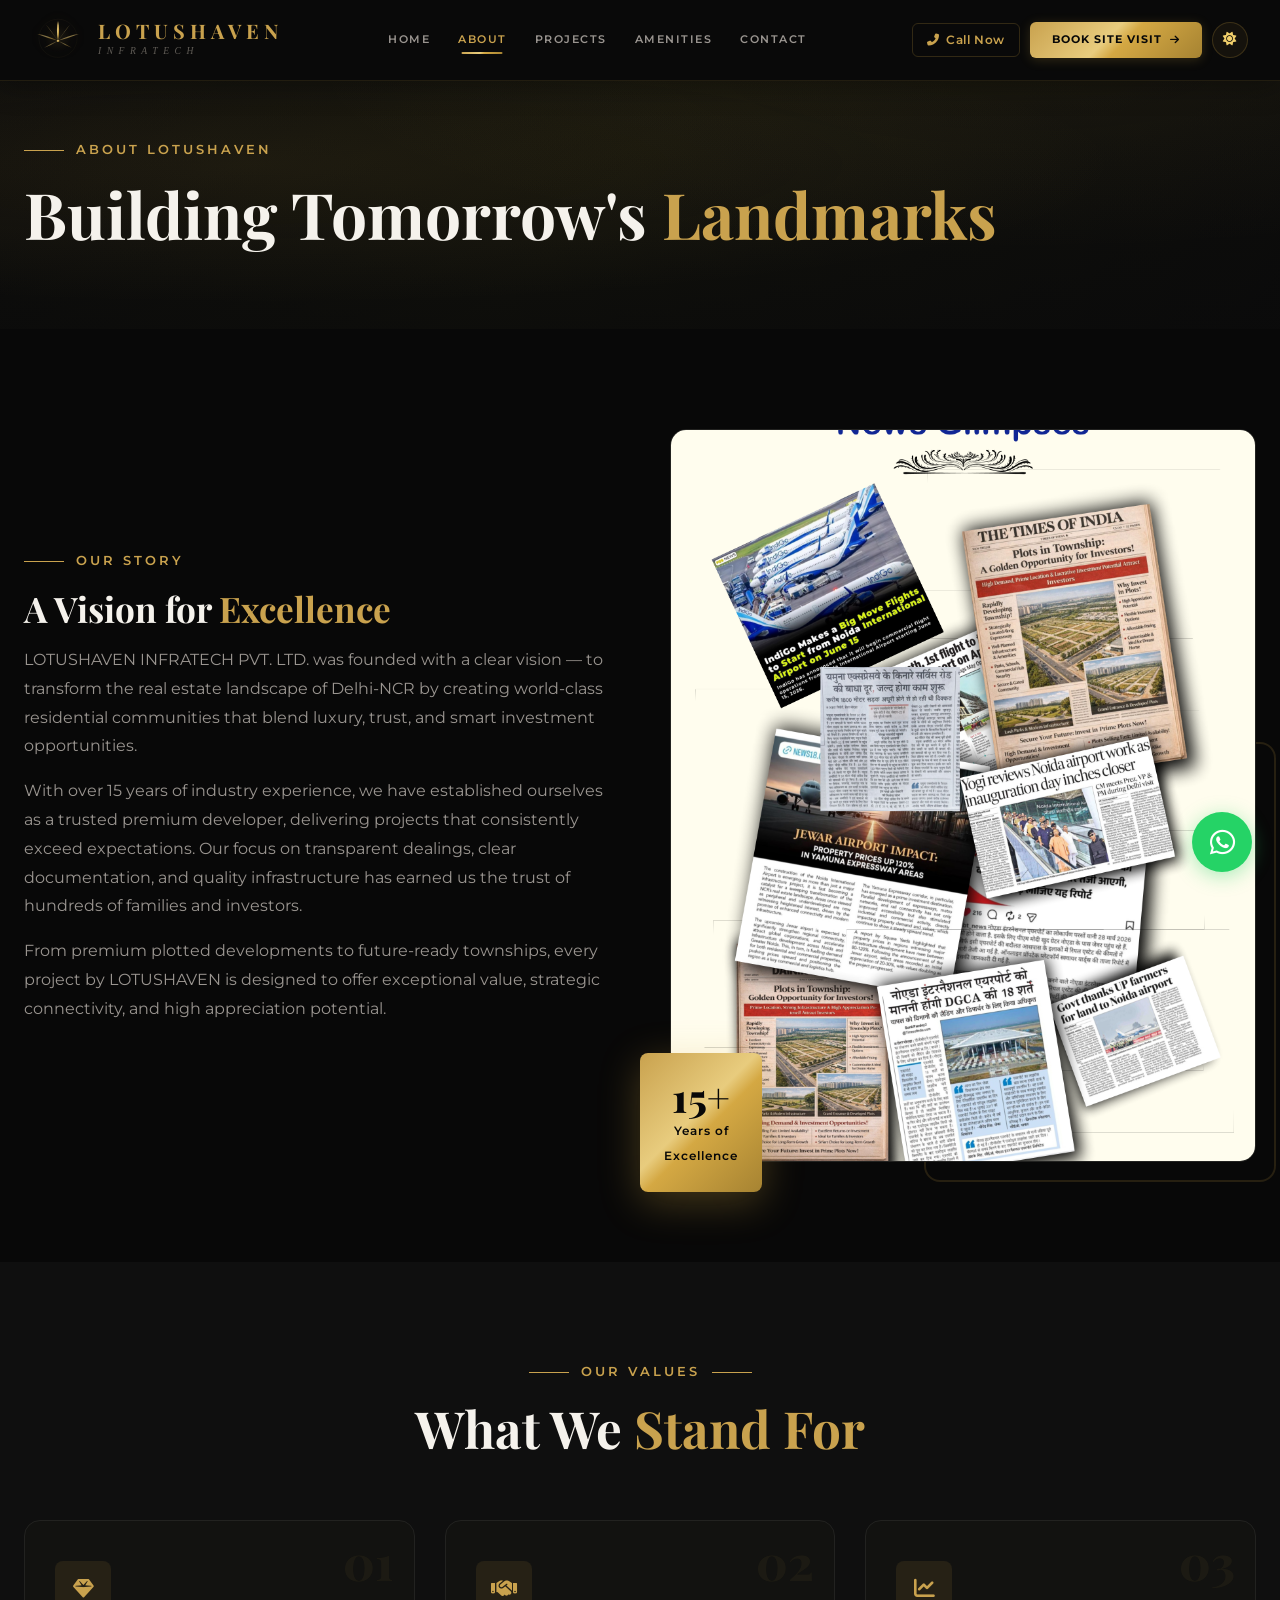
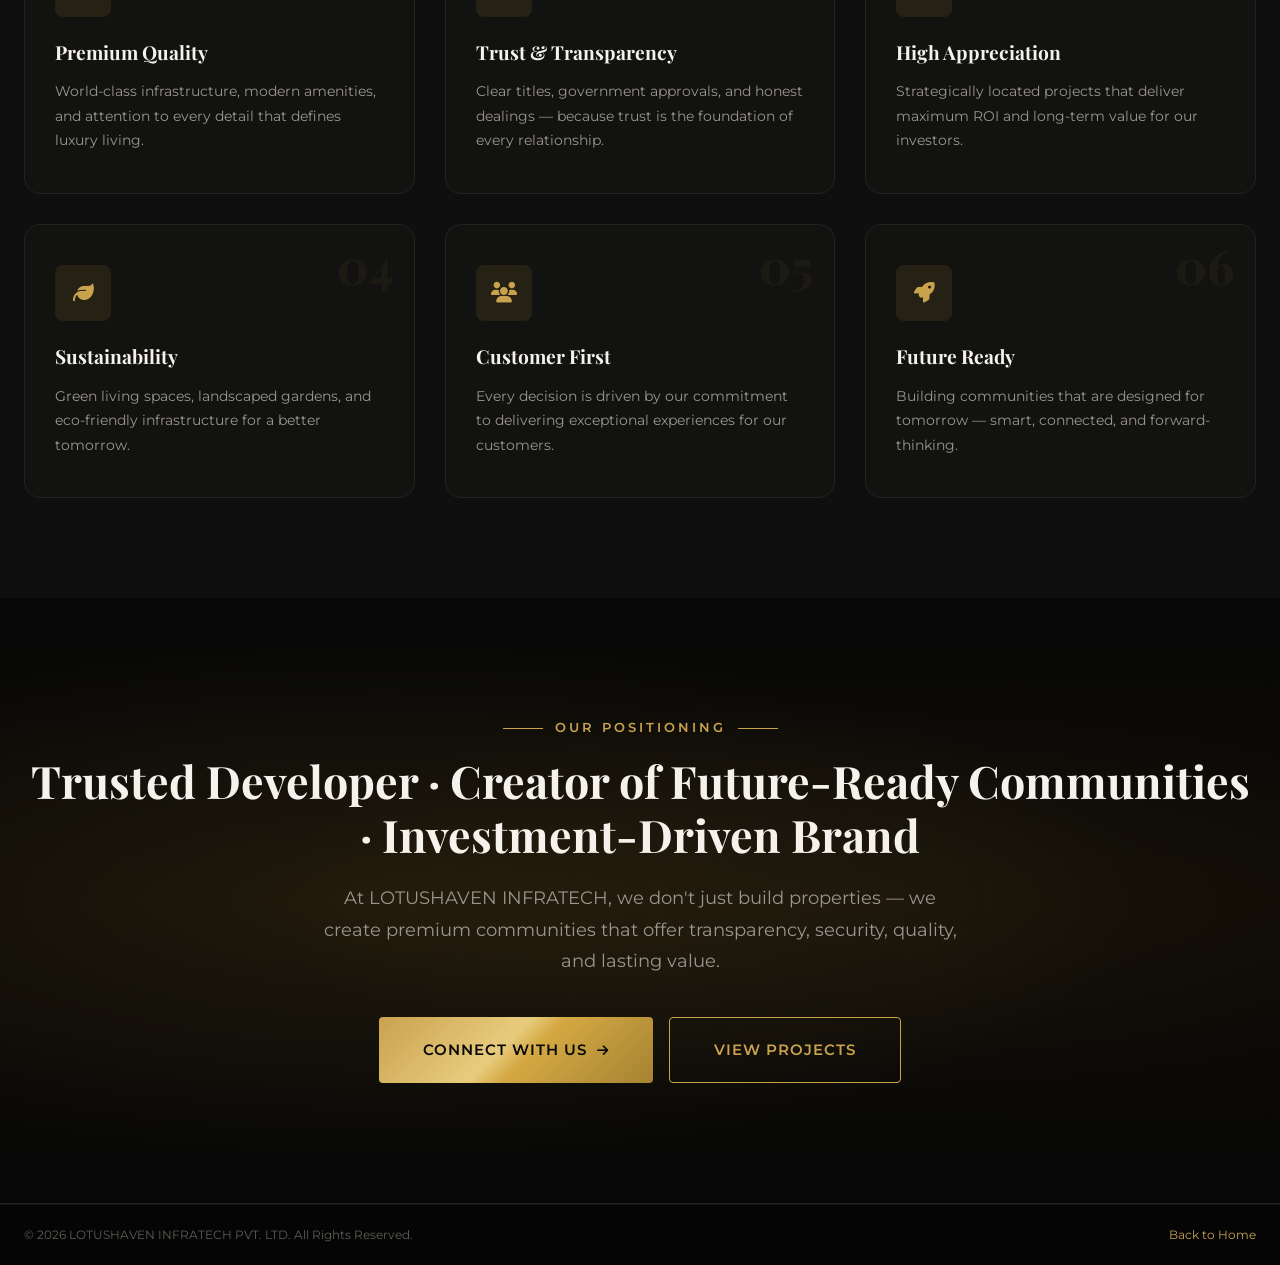
==== pages/about.html @ 0f884aa2 "fix: comprehensive mobile responsive improvements across all pages" ====
<!DOCTYPE html>
<html lang="en" data-theme="dark">
<head>
    <meta charset="UTF-8">
    <meta name="viewport" content="width=device-width, initial-scale=1.0">
    <title>About Us — LOTUSHAVEN INFRATECH PVT. LTD.</title>
    <meta name="description" content="Learn about LOTUSHAVEN INFRATECH - A trusted premium real estate developer in Delhi-NCR creating world-class townships and investment opportunities.">
    <link rel="preconnect" href="https://fonts.googleapis.com">
    <link rel="preconnect" href="https://fonts.gstatic.com" crossorigin>
    <link href="https://fonts.googleapis.com/css2?family=Playfair+Display:ital,wght@0,400;0,500;0,600;0,700;0,800;1,400&family=Montserrat:wght@300;400;500;600;700;800&family=Raleway:wght@200;300;400;500;600;700&display=swap" rel="stylesheet">
    <link rel="stylesheet" href="https://cdnjs.cloudflare.com/ajax/libs/font-awesome/6.5.1/css/all.min.css">
    <link rel="stylesheet" href="../css/style.css">
    <link rel="stylesheet" href="../css/animations.css">
</head>
<body>

    <!-- NAVIGATION -->
    <header id="navbar" class="navbar scrolled">
        <div class="nav-container">
            <a href="../index.html" class="nav-logo">
                <div class="nav-logo-icon">
                    <svg viewBox="0 0 120 100" class="nav-lotus-svg">
                        <defs>
                            <linearGradient id="navGoldGrad" x1="0%" y1="0%" x2="100%" y2="100%">
                                <stop offset="0%" stop-color="#C9A24E"/>
                                <stop offset="40%" stop-color="#E8CC7E"/>
                                <stop offset="70%" stop-color="#D4A843"/>
                                <stop offset="100%" stop-color="#A68332"/>
                            </linearGradient>
                            <radialGradient id="navGoldGlow" cx="50%" cy="50%" r="50%">
                                <stop offset="0%" stop-color="#E8CC7E" stop-opacity="0.35"/>
                                <stop offset="100%" stop-color="#C9A24E" stop-opacity="0"/>
                            </radialGradient>
                        </defs>
                        <circle cx="60" cy="46" r="44" fill="none" stroke="url(#navGoldGrad)" stroke-width="0.5" opacity="0.2"/>
                        <circle cx="60" cy="46" r="32" fill="url(#navGoldGlow)" opacity="0.2"/>
                        <path d="M60 6 Q65 26 60 52 Q55 26 60 6Z" fill="url(#navGoldGrad)" opacity="0.95"/>
                        <path d="M60 52 Q44 28 32 14 Q46 32 60 52Z" fill="url(#navGoldGrad)" opacity="0.8"/>
                        <path d="M60 52 Q76 28 88 14 Q74 32 60 52Z" fill="url(#navGoldGrad)" opacity="0.8"/>
                        <path d="M60 52 Q34 38 12 36 Q37 46 60 52Z" fill="url(#navGoldGrad)" opacity="0.55"/>
                        <path d="M60 52 Q86 38 108 36 Q83 46 60 52Z" fill="url(#navGoldGrad)" opacity="0.55"/>
                        <path d="M60 52 Q40 60 28 68 Q46 62 60 52Z" fill="url(#navGoldGrad)" opacity="0.45"/>
                        <path d="M60 52 Q80 60 92 68 Q74 62 60 52Z" fill="url(#navGoldGrad)" opacity="0.45"/>
                        <circle cx="60" cy="52" r="2.8" fill="url(#navGoldGrad)" opacity="0.9"/>
                    </svg>
                </div>
                <div class="nav-logo-text">
                    <span class="nav-brand-name">LOTUSHAVEN</span>
                    <span class="nav-brand-sub">INFRATECH</span>
                </div>
            </a>
            <nav class="nav-links">
                <a href="../index.html" class="nav-link">Home</a>
                <a href="../index.html#about" class="nav-link active">About</a>
                <a href="../index.html#projects" class="nav-link">Projects</a>
                <a href="../index.html#amenities" class="nav-link">Amenities</a>
                <a href="contact.html" class="nav-link">Contact</a>
            </nav>
            <div class="nav-actions">
                <a href="tel:+919999999999" class="nav-cta-call"><i class="fas fa-phone-alt"></i> <span>Call Now</span></a>
                <a href="contact.html" class="nav-cta-btn"><span>Book Site Visit</span> <i class="fas fa-arrow-right"></i></a>
                <button class="theme-toggle" id="themeToggle" aria-label="Toggle Day/Night Mode">
                    <i class="fas fa-sun theme-icon-sun"></i>
                    <i class="fas fa-moon theme-icon-moon"></i>
                </button>
                <button class="nav-hamburger" id="navHamburger" aria-label="Menu"><span></span><span></span><span></span></button>
            </div>
        </div>
        <div class="mobile-menu" id="mobileMenu">
            <div class="mobile-menu-inner">
                <a href="../index.html" class="mobile-link">Home</a>
                <a href="../index.html#about" class="mobile-link">About Us</a>
                <a href="../index.html#projects" class="mobile-link">Projects</a>
                <a href="../index.html#amenities" class="mobile-link">Amenities</a>
                <a href="contact.html" class="mobile-link">Contact</a>
            </div>
        </div>
    </header>

    <!-- ABOUT HERO -->
    <section class="project-detail-hero">
        <div class="project-detail-bg"><div class="hero-gradient-overlay"></div></div>
        <div class="container" style="position:relative;z-index:2;padding-top:140px;padding-bottom:60px;">
            <div class="section-label reveal-up"><span class="label-line"></span> <span>About LOTUSHAVEN</span></div>
            <h1 class="section-title reveal-up" data-delay="0.1" style="font-size:clamp(2.5rem,5vw,4rem);">
                Building Tomorrow's <span class="text-gold">Landmarks</span>
            </h1>
        </div>
    </section>

    <!-- ABOUT STORY -->
    <section class="section-padding" style="background:var(--black);">
        <div class="container">
            <div class="about-grid" style="gap:60px;">
                <div>
                    <div class="section-label reveal-left"><span class="label-line"></span> <span>Our Story</span></div>
                    <h2 class="section-title reveal-left" data-delay="0.1" style="font-size:2.2rem;">A Vision for <span class="text-gold">Excellence</span></h2>
                    <p class="about-text reveal-left" data-delay="0.2">
                        LOTUSHAVEN INFRATECH PVT. LTD. was founded with a clear vision — to transform 
                        the real estate landscape of Delhi-NCR by creating world-class residential communities 
                        that blend luxury, trust, and smart investment opportunities.
                    </p>
                    <p class="about-text reveal-left" data-delay="0.3">
                        With over 15 years of industry experience, we have established ourselves as a trusted 
                        premium developer, delivering projects that consistently exceed expectations. Our focus 
                        on transparent dealings, clear documentation, and quality infrastructure has earned us 
                        the trust of hundreds of families and investors.
                    </p>
                    <p class="about-text reveal-left" data-delay="0.4">
                        From premium plotted developments to future-ready townships, every project by 
                        LOTUSHAVEN is designed to offer exceptional value, strategic connectivity, and 
                        high appreciation potential.
                    </p>
                </div>
                <div class="about-right">
                    <div class="about-image-wrapper reveal-right">
                        <div class="about-image-main">
                            <img src="../images/brochure_page_4.png" alt="LOTUSHAVEN Infratech" style="width:100%;height:100%;object-fit:cover;" loading="lazy">
                        </div>
                        <div class="about-image-accent"></div>
                        <div class="about-experience-badge reveal-scale">
                            <span class="exp-number">15+</span>
                            <span class="exp-text">Years of<br>Excellence</span>
                        </div>
                    </div>
                </div>
            </div>
        </div>
    </section>

    <!-- VALUES -->
    <section class="section-padding" style="background:var(--black-light);">
        <div class="container">
            <div class="section-header text-center">
                <div class="section-label justify-center reveal-up"><span class="label-line"></span> <span>Our Values</span> <span class="label-line"></span></div>
                <h2 class="section-title reveal-up" data-delay="0.1">What We <span class="text-gold">Stand For</span></h2>
            </div>
            <div class="why-grid">
                <div class="why-card reveal-up" data-delay="0.1">
                    <div class="why-card-number">01</div>
                    <div class="why-card-icon"><i class="fas fa-gem"></i></div>
                    <h3>Premium Quality</h3>
                    <p>World-class infrastructure, modern amenities, and attention to every detail that defines luxury living.</p>
                </div>
                <div class="why-card reveal-up" data-delay="0.2">
                    <div class="why-card-number">02</div>
                    <div class="why-card-icon"><i class="fas fa-handshake"></i></div>
                    <h3>Trust & Transparency</h3>
                    <p>Clear titles, government approvals, and honest dealings — because trust is the foundation of every relationship.</p>
                </div>
                <div class="why-card reveal-up" data-delay="0.3">
                    <div class="why-card-number">03</div>
                    <div class="why-card-icon"><i class="fas fa-chart-line"></i></div>
                    <h3>High Appreciation</h3>
                    <p>Strategically located projects that deliver maximum ROI and long-term value for our investors.</p>
                </div>
                <div class="why-card reveal-up" data-delay="0.4">
                    <div class="why-card-number">04</div>
                    <div class="why-card-icon"><i class="fas fa-leaf"></i></div>
                    <h3>Sustainability</h3>
                    <p>Green living spaces, landscaped gardens, and eco-friendly infrastructure for a better tomorrow.</p>
                </div>
                <div class="why-card reveal-up" data-delay="0.5">
                    <div class="why-card-number">05</div>
                    <div class="why-card-icon"><i class="fas fa-users"></i></div>
                    <h3>Customer First</h3>
                    <p>Every decision is driven by our commitment to delivering exceptional experiences for our customers.</p>
                </div>
                <div class="why-card reveal-up" data-delay="0.6">
                    <div class="why-card-number">06</div>
                    <div class="why-card-icon"><i class="fas fa-rocket"></i></div>
                    <h3>Future Ready</h3>
                    <p>Building communities that are designed for tomorrow — smart, connected, and forward-thinking.</p>
                </div>
            </div>
        </div>
    </section>

    <!-- BRAND POSITIONING -->
    <section class="invest-section">
        <div class="invest-bg"></div>
        <div class="container">
            <div class="invest-content text-center">
                <div class="section-label justify-center reveal-up"><span class="label-line"></span> <span>Our Positioning</span> <span class="label-line"></span></div>
                <h2 class="invest-title reveal-up" data-delay="0.1" style="font-size:clamp(1.8rem,3.5vw,2.8rem);">
                    Trusted Developer · Creator of Future-Ready Communities · Investment-Driven Brand
                </h2>
                <p class="invest-desc reveal-up" data-delay="0.2">
                    At LOTUSHAVEN INFRATECH, we don't just build properties — we create premium 
                    communities that offer transparency, security, quality, and lasting value.
                </p>
                <div class="invest-ctas reveal-up" data-delay="0.3">
                    <a href="contact.html" class="btn btn-primary btn-lg"><span>Connect With Us</span> <i class="fas fa-arrow-right"></i></a>
                    <a href="rukmani-vihar.html" class="btn btn-outline btn-lg"><span>View Projects</span></a>
                </div>
            </div>
        </div>
    </section>

    <!-- FOOTER -->
    <footer class="footer">
        <div class="footer-bottom">
            <div class="container">
                <div class="footer-bottom-inner">
                    <p>&copy; 2026 LOTUSHAVEN INFRATECH PVT. LTD. All Rights Reserved.</p>
                    <p><a href="../index.html" style="color:var(--gold);">Back to Home</a></p>
                </div>
            </div>
        </div>
    </footer>

    <a href="https://wa.me/919999999999" class="whatsapp-float" target="_blank"><i class="fab fa-whatsapp"></i></a>

    <script>
    document.addEventListener('DOMContentLoaded', () => {
        const hamburger = document.getElementById('navHamburger');
        const mobileMenu = document.getElementById('mobileMenu');
        if (hamburger) {
            hamburger.addEventListener('click', () => {
                hamburger.classList.toggle('active');
                mobileMenu.classList.toggle('active');
            });
        }
        // Theme toggle
        const themeToggle = document.getElementById('themeToggle');
        const savedTheme = localStorage.getItem('lotushaven-theme');
        if (savedTheme) document.documentElement.setAttribute('data-theme', savedTheme);
        if (themeToggle) {
            themeToggle.addEventListener('click', () => {
                const next = document.documentElement.getAttribute('data-theme') === 'dark' ? 'light' : 'dark';
                document.documentElement.setAttribute('data-theme', next);
                localStorage.setItem('lotushaven-theme', next);
            });
        }
        const reveals = document.querySelectorAll('.reveal-up, .reveal-left, .reveal-right, .reveal-scale');
        const obs = new IntersectionObserver(entries => {
            entries.forEach(e => {
                if (e.isIntersecting) {
                    setTimeout(() => e.target.classList.add('revealed'), (parseFloat(e.target.dataset.delay)||0)*1000);
                    obs.unobserve(e.target);
                }
            });
        }, { threshold: 0.1 });
        reveals.forEach(el => obs.observe(el));
    });
    </script>
    <style>
    .project-detail-hero { position:relative;min-height:35vh;display:flex;align-items:flex-end;overflow:hidden; }
    .project-detail-bg { position:absolute;top:0;left:0;width:100%;height:100%;background:linear-gradient(135deg,#0d0d0d 0%,#1a1a0d 50%,#0d0d0d 100%); }
    @media (max-width: 768px) {
        .project-detail-hero .container { padding-top:100px !important; padding-bottom:40px !important; }
        .project-detail-hero { min-height:30vh; }
    }
    @media (max-width: 480px) {
        .project-detail-hero .container { padding-top:80px !important; padding-bottom:30px !important; }
        .project-detail-hero { min-height:25vh; }
    }
    </style>
</body>
</html>
---- css/style.css ----
/* ============================================
   LOTUSHAVEN INFRATECH — LUXURY BRAND CSS
   ============================================ */

/* --- CSS Variables --- */
:root {
    /* Gold System */
    --gold: #C9A24E;
    --gold-light: #E8CC7E;
    --gold-dark: #A68332;
    --gold-muted: #8B7230;
    --gold-glow: rgba(201, 162, 78, 0.25);
    --gold-gradient: linear-gradient(135deg, #C9A24E 0%, #E8CC7E 45%, #D4A843 55%, #A68332 100%);
    --gold-gradient-subtle: linear-gradient(135deg, rgba(201,162,78,0.15), rgba(232,204,126,0.08));
    
    /* Dark Theme (Default) */
    --black: #080808;
    --black-light: #0F0F0F;
    --black-medium: #161616;
    --dark: #0C0C0C;
    --dark-card: #121210;
    --dark-card-hover: #1A1A17;
    --dark-border: #222220;
    --dark-border-hover: #333330;
    --surface: #0E0E0C;
    
    /* Text */
    --white: #F5F2EC;
    --text-primary: #F5F2EC;
    --text-secondary: #9A9590;
    --text-muted: #605C56;
    --text-dark: #1A1A1A;
    --text-accent: var(--gold);
    
    /* Accents */
    --ivory: #FAF8F3;
    --champagne: #F0E6CE;
    --cream: #FFF9F0;
    --emerald: #1B4332;
    --emerald-light: #2D6A4F;
    
    /* Shadows */
    --shadow-gold: 0 0 50px rgba(201, 162, 78, 0.12);
    --shadow-heavy: 0 25px 80px rgba(0, 0, 0, 0.6);
    --shadow-medium: 0 12px 40px rgba(0, 0, 0, 0.35);
    --shadow-light: 0 4px 16px rgba(0, 0, 0, 0.25);
    --shadow-card: 0 2px 12px rgba(0, 0, 0, 0.2);
    
    /* Radius */
    --radius-sm: 4px;
    --radius-md: 8px;
    --radius-lg: 16px;
    --radius-xl: 24px;
    
    /* Motion */
    --ease-out: cubic-bezier(0.16, 1, 0.3, 1);
    --ease-in-out: cubic-bezier(0.65, 0, 0.35, 1);
    --ease-spring: cubic-bezier(0.34, 1.56, 0.64, 1);
    --transition: all 0.4s cubic-bezier(0.25, 0.46, 0.45, 0.94);
    --transition-slow: all 0.7s cubic-bezier(0.25, 0.46, 0.45, 0.94);
    
    /* Typography */
    --font-serif: 'Playfair Display', 'Cormorant Garamond', Georgia, serif;
    --font-sans: 'Montserrat', 'Raleway', 'Segoe UI', sans-serif;
    --font-display: 'Cinzel', 'Bodoni Moda', 'Playfair Display', serif;
    --font-luxury: 'Cinzel Decorative', 'Bodoni Moda', 'Cinzel', serif;
    --font-elegant: 'Bodoni Moda', 'Cormorant Garamond', serif;
}

/* --- Reset & Base --- */
*, *::before, *::after { margin: 0; padding: 0; box-sizing: border-box; }
html { scroll-behavior: smooth; font-size: 16px; }
body {
    font-family: var(--font-sans);
    background: var(--black);
    color: var(--text-primary);
    line-height: 1.6;
    overflow-x: hidden;
    -webkit-font-smoothing: antialiased;
}
a { text-decoration: none; color: inherit; transition: var(--transition); }
ul { list-style: none; }
img { max-width: 100%; display: block; }
.container { width: 100%; max-width: 1280px; margin: 0 auto; padding: 0 24px; }
.section-padding { padding: 100px 0; }
.text-center { text-align: center; }
.text-gold { color: var(--gold); }
.justify-center { justify-content: center; }

/* --- Section Styling --- */
.section-label {
    display: flex;
    align-items: center;
    gap: 12px;
    margin-bottom: 16px;
    font-size: 0.8rem;
    font-weight: 600;
    letter-spacing: 3px;
    text-transform: uppercase;
    color: var(--gold);
}
.label-line {
    width: 40px;
    height: 1px;
    background: var(--gold);
}
.section-title {
    font-family: var(--font-serif);
    font-size: clamp(2rem, 4vw, 3.2rem);
    font-weight: 700;
    line-height: 1.2;
    margin-bottom: 16px;
    color: var(--white);
}
.section-subtitle {
    font-size: 1.05rem;
    color: var(--text-secondary);
    max-width: 600px;
    margin: 0 auto;
}
.section-header { margin-bottom: 60px; }

/* --- Button Styles --- */
.btn {
    display: inline-flex;
    align-items: center;
    gap: 10px;
    padding: 16px 36px;
    font-family: var(--font-sans);
    font-size: 0.9rem;
    font-weight: 600;
    letter-spacing: 1px;
    text-transform: uppercase;
    border: none;
    cursor: pointer;
    transition: var(--transition);
    position: relative;
    overflow: hidden;
}
.btn::before {
    content: '';
    position: absolute;
    top: 0; left: -100%;
    width: 100%; height: 100%;
    background: linear-gradient(90deg, transparent, rgba(255,255,255,0.1), transparent);
    transition: left 0.6s;
}
.btn:hover::before { left: 100%; }
.btn-primary {
    background: var(--gold-gradient);
    color: var(--black);
    border-radius: var(--radius-sm);
}
.btn-primary:hover {
    transform: translateY(-2px);
    box-shadow: 0 8px 30px rgba(212, 168, 67, 0.4);
}
.btn-outline {
    background: transparent;
    color: var(--gold);
    border: 1.5px solid var(--gold);
    border-radius: var(--radius-sm);
}
.btn-outline:hover {
    background: var(--gold);
    color: var(--black);
    transform: translateY(-2px);
}
.btn-lg { padding: 20px 44px; font-size: 0.95rem; }
.btn-full { width: 100%; justify-content: center; }
.btn i { font-size: 0.85em; transition: transform 0.3s; }
.btn:hover i { transform: translateX(4px); }

/* ============================
   PRELOADER
   ============================ */
#preloader {
    position: fixed;
    top: 0; left: 0;
    width: 100%; height: 100%;
    z-index: 99999;
    display: flex;
    align-items: center;
    justify-content: center;
    transition: opacity 0.8s ease, visibility 0.8s ease;
}
#preloader.hidden {
    opacity: 0;
    visibility: hidden;
    pointer-events: none;
}
.preloader-bg {
    position: absolute;
    top: 0; left: 0;
    width: 100%; height: 100%;
    background: radial-gradient(ellipse at center, #1a1a1a 0%, #0a0a0a 100%);
}
.preloader-particles {
    position: absolute;
    top: 0; left: 0;
    width: 100%; height: 100%;
}
.preloader-particle {
    position: absolute;
    width: 3px; height: 3px;
    background: var(--gold);
    border-radius: 50%;
    opacity: 0;
}
.preloader-content {
    position: relative;
    z-index: 2;
    display: flex;
    flex-direction: column;
    align-items: center;
    gap: 44px;
}
.preloader-logo-wrap {
    display: flex;
    flex-direction: column;
    align-items: center;
    gap: 28px;
}
.preloader-lotus-icon { width: 120px; height: 120px; }
.lotus-svg { width: 100%; height: 100%; }
.lotus-petal { opacity: 0; transform-origin: 60px 65px; }
.lotus-glow { opacity: 0; transform-origin: 60px 50px; }

.preloader-text-reveal {
    display: flex;
    flex-direction: column;
    align-items: center;
    gap: 10px;
}
.preloader-text-reveal::before {
    content: '\25C6  \25C6  \25C6';
    font-size: 0.4rem;
    letter-spacing: 8px;
    color: var(--gold);
    opacity: 0.5;
}
.preloader-brand {
    font-family: var(--font-display);
    font-size: 3.2rem;
    font-weight: 700;
    letter-spacing: 16px;
    color: var(--gold);
    opacity: 0;
    position: relative;
    text-transform: uppercase;
    background: linear-gradient(135deg, #D4A843 0%, #F7E7CE 30%, #D4A843 50%, #F2D06B 70%, #C49B38 100%);
    -webkit-background-clip: text;
    -webkit-text-fill-color: transparent;
    background-clip: text;
    filter: drop-shadow(0 0 30px rgba(212, 168, 67, 0.3));
}
.preloader-brand::after {
    content: attr(data-text);
    position: absolute;
    top: 0; left: 0;
    font-family: var(--font-display);
    background: linear-gradient(135deg, #F7E7CE 0%, #FFFFFF 50%, #F2D06B 100%);
    -webkit-background-clip: text;
    -webkit-text-fill-color: transparent;
    background-clip: text;
    clip-path: inset(0 100% 0 0);
    animation: textRevealClip 1.2s cubic-bezier(0.25, 0.46, 0.45, 0.94) forwards;
    animation-delay: 1.2s;
}
.preloader-sub {
    font-family: var(--font-elegant);
    font-size: 0.9rem;
    letter-spacing: 10px;
    color: var(--text-secondary);
    opacity: 0;
    text-transform: uppercase;
    font-weight: 400;
    font-style: italic;
}
.preloader-bar-wrap {
    width: 260px;
    height: 1px;
    background: rgba(212, 168, 67, 0.15);
    border-radius: 1px;
    overflow: hidden;
    opacity: 0;
    position: relative;
}
.preloader-bar-wrap::before {
    content: '';
    position: absolute;
    top: -1px; left: 50%;
    transform: translateX(-50%);
    width: 12px; height: 3px;
    background: var(--gold);
    border-radius: 2px;
}
.preloader-bar {
    width: 0;
    height: 100%;
    background: linear-gradient(90deg, transparent, var(--gold), var(--gold-light), var(--gold), transparent);
    border-radius: 1px;
    transition: width 1.8s cubic-bezier(0.25, 0.46, 0.45, 0.94);
}
.preloader-tagline {
    display: flex;
    gap: 14px;
    opacity: 0;
}
.tagline-word {
    font-family: var(--font-elegant);
    font-size: 0.8rem;
    letter-spacing: 5px;
    text-transform: uppercase;
    color: var(--text-muted);
    opacity: 0;
    transform: translateY(10px);
    font-style: italic;
    font-weight: 400;
}
.tagline-word:nth-child(2) {
    color: var(--gold);
    font-style: normal;
    font-family: var(--font-display);
    font-weight: 600;
    letter-spacing: 6px;
}

/* ============================
   CUSTOM CURSOR
   ============================ */
.cursor-outer, .cursor-inner {
    position: fixed;
    border-radius: 50%;
    pointer-events: none;
    z-index: 99998;
    transition: transform 0.15s ease, opacity 0.3s;
}
.cursor-outer {
    width: 36px; height: 36px;
    border: 1px solid rgba(212, 168, 67, 0.4);
    transform: translate(-50%, -50%);
}
.cursor-inner {
    width: 6px; height: 6px;
    background: var(--gold);
    transform: translate(-50%, -50%);
}
.cursor-hover .cursor-outer {
    transform: translate(-50%, -50%) scale(1.6);
    border-color: var(--gold);
}
.cursor-hover .cursor-inner {
    transform: translate(-50%, -50%) scale(0.5);
    background: var(--white);
}
@media (max-width: 768px) {
    .cursor-outer, .cursor-inner { display: none; }
}

/* ============================
   NAVBAR
   ============================ */
.navbar {
    position: fixed;
    top: 0; left: 0;
    width: 100%;
    z-index: 9999;
    padding: 16px 0;
    transition: all 0.4s cubic-bezier(0.25, 0.46, 0.45, 0.94);
}
.navbar.scrolled {
    background: rgba(10, 10, 10, 0.97);
    backdrop-filter: blur(24px);
    -webkit-backdrop-filter: blur(24px);
    border-bottom: 1px solid rgba(212, 168, 67, 0.12);
    padding: 8px 0;
    box-shadow: 0 4px 30px rgba(0, 0, 0, 0.3);
}
.nav-container {
    display: flex;
    align-items: center;
    justify-content: space-between;
    max-width: 1360px;
    margin: 0 auto;
    padding: 0 32px;
    height: 64px;
}
/* Logo */
.nav-logo {
    display: flex;
    align-items: center;
    gap: 14px;
    z-index: 100;
    text-decoration: none;
    flex-shrink: 0;
}
.nav-logo:hover .nav-logo-icon {
    transform: scale(1.1) rotate(5deg);
    filter: drop-shadow(0 0 14px rgba(201, 162, 78, 0.45));
}
.nav-logo:hover .nav-brand-name {
    text-shadow: 0 0 24px rgba(201, 162, 78, 0.4);
}
.nav-logo-icon {
    width: 52px; height: 52px;
    transition: all 0.4s cubic-bezier(0.34, 1.56, 0.64, 1);
    filter: drop-shadow(0 0 8px rgba(201, 162, 78, 0.25));
}
.nav-lotus-svg { width: 100%; height: 100%; }
.nav-logo-text {
    display: flex;
    flex-direction: column;
    gap: 2px;
}
.nav-brand-name {
    font-family: var(--font-display);
    font-size: 1.25rem;
    font-weight: 700;
    letter-spacing: 5px;
    color: var(--gold);
    display: block;
    line-height: 1;
    transition: text-shadow 0.4s ease;
}
.nav-brand-sub {
    font-family: var(--font-elegant);
    font-size: 0.6rem;
    letter-spacing: 5.5px;
    color: var(--text-muted);
    display: block;
    text-transform: uppercase;
    font-style: italic;
}
/* Nav Links */
.nav-links {
    display: flex;
    align-items: center;
    gap: 2px;
}
.nav-link {
    font-family: var(--font-sans);
    font-size: 0.7rem;
    font-weight: 600;
    letter-spacing: 1.5px;
    text-transform: uppercase;
    color: var(--text-secondary);
    position: relative;
    padding: 8px 13px;
    border-radius: 6px;
    transition: all 0.3s ease;
    text-decoration: none;
}
.nav-link::after {
    content: '';
    position: absolute;
    bottom: 3px; left: 50%;
    transform: translateX(-50%);
    width: 0; height: 2px;
    background: var(--gold-gradient);
    border-radius: 1px;
    transition: width 0.35s cubic-bezier(0.25, 0.46, 0.45, 0.94);
}
.nav-link:hover {
    color: var(--gold);
    background: rgba(212, 168, 67, 0.07);
}
.nav-link:hover::after { width: 55%; }
.nav-link.active { color: var(--gold); }
.nav-link.active::after { width: 55%; }
/* Nav Actions */
.nav-actions {
    display: flex;
    align-items: center;
    gap: 10px;
    flex-shrink: 0;
}
/* Call Button */
.nav-cta-call {
    display: flex;
    align-items: center;
    gap: 7px;
    font-family: var(--font-sans);
    font-size: 0.72rem;
    font-weight: 600;
    color: var(--gold);
    letter-spacing: 0.6px;
    padding: 7px 14px;
    border: 1px solid rgba(212, 168, 67, 0.2);
    border-radius: 6px;
    transition: all 0.3s ease;
    text-decoration: none;
    white-space: nowrap;
}
.nav-cta-call i {
    font-size: 0.75rem;
    transition: transform 0.3s ease;
}
.nav-cta-call:hover {
    background: rgba(212, 168, 67, 0.1);
    border-color: rgba(212, 168, 67, 0.4);
    transform: translateY(-1px);
    box-shadow: 0 4px 15px rgba(212, 168, 67, 0.15);
}
.nav-cta-call:hover i { transform: scale(1.2); }
/* CTA Button */
.nav-cta-btn {
    display: inline-flex;
    align-items: center;
    gap: 8px;
    padding: 9px 22px;
    background: var(--gold-gradient);
    color: var(--black);
    font-family: var(--font-sans);
    font-size: 0.7rem;
    font-weight: 700;
    letter-spacing: 1px;
    text-transform: uppercase;
    border-radius: 6px;
    text-decoration: none;
    white-space: nowrap;
    transition: all 0.35s cubic-bezier(0.25, 0.46, 0.45, 0.94);
    box-shadow: 0 2px 12px rgba(212, 168, 67, 0.2);
    position: relative;
    overflow: hidden;
}
.nav-cta-btn::before {
    content: '';
    position: absolute;
    top: 0; left: -100%;
    width: 100%; height: 100%;
    background: linear-gradient(90deg, transparent, rgba(255,255,255,0.25), transparent);
    transition: left 0.5s ease;
}
.nav-cta-btn:hover {
    transform: translateY(-2px);
    box-shadow: 0 6px 24px rgba(212, 168, 67, 0.35);
}
.nav-cta-btn:hover::before { left: 100%; }
.nav-cta-btn:hover i { transform: translateX(3px); }
.nav-cta-btn i {
    font-size: 0.65rem;
    transition: transform 0.3s ease;
}
/* Theme Toggle */
.theme-toggle {
    width: 36px; height: 36px;
    min-width: 36px;
    border-radius: 50%;
    border: 1.5px solid rgba(212, 168, 67, 0.2);
    background: rgba(212, 168, 67, 0.06);
    cursor: pointer;
    display: flex;
    align-items: center;
    justify-content: center;
    transition: all 0.4s cubic-bezier(0.25, 0.46, 0.45, 0.94);
    position: relative;
    overflow: hidden;
}
.theme-toggle:hover {
    border-color: var(--gold);
    background: rgba(212, 168, 67, 0.15);
    transform: rotate(30deg) scale(1.05);
    box-shadow: 0 0 15px rgba(212, 168, 67, 0.2);
}
.theme-icon-sun, .theme-icon-moon {
    position: absolute;
    font-size: 0.85rem;
    transition: all 0.5s cubic-bezier(0.68, -0.55, 0.265, 1.55);
}
.theme-icon-sun { color: #F2D06B; }
.theme-icon-moon { color: var(--gold); opacity: 0; transform: rotate(-90deg) scale(0.3); }
[data-theme="dark"] .theme-icon-sun { opacity: 1; transform: rotate(0) scale(1); }
[data-theme="dark"] .theme-icon-moon { opacity: 0; transform: rotate(-90deg) scale(0.3); }
[data-theme="light"] .theme-icon-sun { opacity: 0; transform: rotate(90deg) scale(0.3); }
[data-theme="light"] .theme-icon-moon { opacity: 1; transform: rotate(0) scale(1); }
/* Hamburger */
.nav-hamburger {
    display: none;
    flex-direction: column;
    gap: 5px;
    background: none;
    border: 1.5px solid rgba(212, 168, 67, 0.25);
    border-radius: 6px;
    cursor: pointer;
    padding: 10px 8px;
    z-index: 100;
    transition: all 0.3s ease;
}
.nav-hamburger:hover {
    border-color: var(--gold);
    background: rgba(212, 168, 67, 0.08);
}
.nav-hamburger span {
    width: 22px; height: 2px;
    background: var(--gold);
    border-radius: 1px;
    transition: all 0.35s cubic-bezier(0.25, 0.46, 0.45, 0.94);
    transform-origin: center;
}
.nav-hamburger:hover span { background: var(--gold-light); }
.nav-hamburger.active span:nth-child(1) { transform: rotate(45deg) translate(5px, 5px); }
.nav-hamburger.active span:nth-child(2) { opacity: 0; transform: scaleX(0); }
.nav-hamburger.active span:nth-child(3) { transform: rotate(-45deg) translate(5px, -5px); }
/* Mobile Menu */
.mobile-menu {
    display: none;
    position: fixed;
    top: 0; left: 0;
    width: 100%; height: 100vh;
    height: 100dvh;
    background: rgba(10, 10, 10, 0.98);
    backdrop-filter: blur(24px);
    -webkit-backdrop-filter: blur(24px);
    z-index: 99;
    opacity: 0;
    visibility: hidden;
    transition: all 0.4s ease;
}
.mobile-menu.active { opacity: 1; visibility: visible; }
.mobile-menu-inner {
    display: flex;
    flex-direction: column;
    align-items: center;
    justify-content: center;
    height: 100%;
    gap: 6px;
}
.mobile-link {
    font-family: var(--font-display);
    font-size: 1.2rem;
    font-weight: 500;
    color: var(--text-secondary);
    transition: all 0.3s ease;
    letter-spacing: 3px;
    text-transform: uppercase;
    padding: 12px 32px;
    border-radius: 8px;
    text-decoration: none;
}
.mobile-link:hover {
    color: var(--gold);
    background: rgba(212, 168, 67, 0.08);
    transform: translateX(8px);
}
.mobile-menu-cta {
    display: flex;
    gap: 16px;
    margin-top: 24px;
}
.mobile-call-btn {
    padding: 14px 32px;
    border: 1.5px solid var(--gold);
    color: var(--gold);
    font-family: var(--font-sans);
    font-weight: 600;
    font-size: 0.85rem;
    letter-spacing: 1.5px;
    text-transform: uppercase;
    border-radius: 6px;
    transition: all 0.3s ease;
    text-decoration: none;
}
.mobile-call-btn:hover {
    background: rgba(212, 168, 67, 0.1);
    transform: translateY(-2px);
}
.mobile-book-btn {
    padding: 14px 32px;
    background: var(--gold-gradient);
    color: var(--black);
    font-family: var(--font-sans);
    font-weight: 700;
    font-size: 0.85rem;
    letter-spacing: 1.5px;
    text-transform: uppercase;
    border-radius: 6px;
    transition: all 0.3s ease;
    text-decoration: none;
}
.mobile-book-btn:hover {
    transform: translateY(-2px);
    box-shadow: 0 6px 24px rgba(212, 168, 67, 0.3);
}
@media (max-width: 1100px) {
    .nav-links { display: none !important; }
    .nav-cta-call { display: none !important; }
    .nav-cta-btn { display: none !important; }
    .nav-hamburger { display: flex; }
    .mobile-menu { display: block; }
    .nav-container { padding: 0 20px; }
    .theme-toggle { display: flex; }
}
@media (min-width: 1101px) {
    .nav-hamburger { display: none !important; }
    .mobile-menu { display: none !important; }
}

/* ============================
   HERO SECTION
   ============================ */
.hero-section {
    position: relative;
    min-height: 100vh;
    min-height: 100dvh;
    display: flex;
    align-items: center;
    overflow: hidden;
}
.hero-bg-layer {
    position: absolute;
    top: 0; left: 0;
    width: 100%; height: 100%;
}
.hero-gradient-overlay {
    position: absolute;
    top: 0; left: 0;
    width: 100%; height: 100%;
    background: 
        radial-gradient(ellipse at 20% 50%, rgba(212, 168, 67, 0.08) 0%, transparent 60%),
        radial-gradient(ellipse at 80% 20%, rgba(212, 168, 67, 0.05) 0%, transparent 50%),
        linear-gradient(180deg, rgba(10,10,10,0.3) 0%, rgba(10,10,10,0.8) 100%);
}
.hero-mesh-overlay {
    position: absolute;
    top: 0; left: 0;
    width: 100%; height: 100%;
    background-image: 
        linear-gradient(rgba(212, 168, 67, 0.03) 1px, transparent 1px),
        linear-gradient(90deg, rgba(212, 168, 67, 0.03) 1px, transparent 1px);
    background-size: 80px 80px;
}
.hero-particles {
    position: absolute;
    top: 0; left: 0;
    width: 100%; height: 100%;
}
.hero-particle {
    position: absolute;
    border-radius: 50%;
    background: var(--gold);
}

.hero-content {
    position: relative;
    z-index: 2;
    max-width: 1280px;
    margin: 0 auto;
    padding: 0 24px;
    padding-top: 80px;
}
.hero-badge {
    display: inline-flex;
    align-items: center;
    gap: 10px;
    padding: 8px 20px;
    background: rgba(212, 168, 67, 0.1);
    border: 1px solid rgba(212, 168, 67, 0.2);
    border-radius: 30px;
    margin-bottom: 32px;
}
.badge-dot {
    width: 8px; height: 8px;
    background: var(--gold);
    border-radius: 50%;
    animation: pulse 2s infinite;
}
.hero-badge span:last-child {
    font-size: 0.75rem;
    font-weight: 600;
    letter-spacing: 2px;
    text-transform: uppercase;
    color: var(--gold);
}
.hero-title {
    margin-bottom: 24px;
}
.hero-title-line {
    display: block;
    font-family: var(--font-serif);
    font-size: clamp(2.8rem, 6vw, 5.5rem);
    font-weight: 800;
    line-height: 1.1;
    color: var(--white);
}
.hero-title-accent {
    font-style: italic;
    color: var(--text-secondary);
    font-weight: 400;
}
.hero-title-gold {
    background: var(--gold-gradient);
    -webkit-background-clip: text;
    -webkit-text-fill-color: transparent;
    background-clip: text;
}
.hero-desc {
    font-size: 1.1rem;
    color: var(--text-secondary);
    max-width: 560px;
    line-height: 1.8;
    margin-bottom: 36px;
}
.hero-ctas {
    display: flex;
    gap: 16px;
    flex-wrap: wrap;
    margin-bottom: 60px;
}
.hero-stats {
    display: flex;
    align-items: center;
    gap: 40px;
    flex-wrap: wrap;
}
.hero-stat {
    display: flex;
    flex-direction: column;
}
.stat-number {
    font-family: var(--font-serif);
    font-size: 2.8rem;
    font-weight: 700;
    color: var(--gold);
    line-height: 1;
}
.stat-suffix {
    font-family: var(--font-serif);
    font-size: 2rem;
    color: var(--gold);
}
.stat-label {
    font-size: 0.8rem;
    color: var(--text-secondary);
    letter-spacing: 1px;
    margin-top: 4px;
}
.hero-stat-divider {
    width: 1px;
    height: 40px;
    background: var(--dark-border);
}

.hero-scroll-indicator {
    position: absolute;
    bottom: 40px;
    left: 50%;
    transform: translateX(-50%);
    display: flex;
    flex-direction: column;
    align-items: center;
    gap: 10px;
    z-index: 2;
}
.scroll-line {
    width: 1px; height: 50px;
    background: linear-gradient(to bottom, var(--gold), transparent);
    animation: scrollBounce 2s infinite;
}
.hero-scroll-indicator span {
    font-size: 0.65rem;
    letter-spacing: 3px;
    text-transform: uppercase;
    color: var(--text-muted);
}

.hero-float-card {
    position: absolute;
    display: flex;
    align-items: center;
    gap: 10px;
    padding: 14px 20px;
    background: rgba(10, 10, 10, 0.8);
    backdrop-filter: blur(10px);
    border: 1px solid rgba(212, 168, 67, 0.15);
    border-radius: var(--radius-md);
    z-index: 2;
}
.hero-float-card i { color: var(--gold); font-size: 1.1rem; }
.hero-float-card span { font-size: 0.78rem; font-weight: 500; letter-spacing: 0.5px; white-space: nowrap; }
.hf-1 { top: 25%; right: 5%; }
.hf-2 { bottom: 25%; right: 8%; }
.hf-3 { bottom: 35%; right: 3%; }

@media (max-width: 1024px) {
    .hero-float-card { display: none; }
}

/* ============================
   ABOUT SECTION
   ============================ */
.about-section {
    position: relative;
    background: var(--black);
    overflow: hidden;
}
.section-bg-accent {
    position: absolute;
    top: -200px; right: -200px;
    width: 600px; height: 600px;
    background: radial-gradient(circle, rgba(212, 168, 67, 0.05) 0%, transparent 70%);
    pointer-events: none;
}
.about-grid {
    display: grid;
    grid-template-columns: 1fr 1fr;
    gap: 80px;
    align-items: center;
}
.about-text {
    font-size: 1rem;
    color: var(--text-secondary);
    line-height: 1.8;
    margin-bottom: 16px;
}
.about-values {
    display: grid;
    grid-template-columns: 1fr 1fr;
    gap: 24px;
    margin-top: 32px;
}
.about-value {
    display: flex;
    gap: 14px;
    align-items: flex-start;
}
.about-value-icon {
    width: 44px; height: 44px;
    min-width: 44px;
    display: flex;
    align-items: center;
    justify-content: center;
    background: rgba(212, 168, 67, 0.1);
    border: 1px solid rgba(212, 168, 67, 0.2);
    border-radius: var(--radius-sm);
    color: var(--gold);
    font-size: 1rem;
}
.about-value h4 {
    font-size: 0.9rem;
    font-weight: 600;
    margin-bottom: 2px;
}
.about-value p {
    font-size: 0.8rem;
    color: var(--text-muted);
}
.about-image-wrapper {
    position: relative;
}
.about-image-main {
    position: relative;
    border-radius: var(--radius-lg);
    overflow: hidden;
    aspect-ratio: 4/5;
    border: 1px solid var(--dark-border);
}
.about-image-placeholder {
    width: 100%; height: 100%;
    display: flex;
    flex-direction: column;
    align-items: center;
    justify-content: center;
    gap: 16px;
    background: linear-gradient(135deg, var(--dark-card), var(--black-medium));
}
.about-image-placeholder i { font-size: 3rem; color: var(--gold); opacity: 0.3; }
.about-image-placeholder span { font-size: 0.85rem; color: var(--text-muted); letter-spacing: 2px; }
.about-image-accent {
    position: absolute;
    bottom: -20px; right: -20px;
    width: 60%; height: 60%;
    border: 2px solid rgba(212, 168, 67, 0.15);
    border-radius: var(--radius-lg);
    z-index: -1;
}
.about-experience-badge {
    position: absolute;
    bottom: -30px; left: -30px;
    padding: 24px;
    background: var(--gold-gradient);
    border-radius: var(--radius-md);
    text-align: center;
    box-shadow: 0 10px 40px rgba(212, 168, 67, 0.3);
}
.exp-number {
    display: block;
    font-family: var(--font-serif);
    font-size: 2.5rem;
    font-weight: 800;
    color: var(--black);
    line-height: 1;
}
.exp-text {
    font-size: 0.75rem;
    font-weight: 600;
    color: var(--black);
    letter-spacing: 1px;
    line-height: 1.3;
}

@media (max-width: 768px) {
    .about-grid { grid-template-columns: 1fr; gap: 40px; }
    .about-values { grid-template-columns: 1fr; }
}

/* ============================
   BRAND MARQUEE
   ============================ */
.brand-marquee {
    padding: 24px 0;
    background: linear-gradient(90deg, var(--gold-gradient), var(--gold-dark), var(--gold-gradient));
    overflow: hidden;
}
.marquee-track { display: flex; width: max-content; }
.marquee-content {
    display: flex;
    align-items: center;
    gap: 32px;
    animation: marqueeScroll 30s linear infinite;
    padding-right: 32px;
}
.marquee-item {
    display: flex;
    align-items: center;
    gap: 8px;
    font-size: 0.85rem;
    font-weight: 700;
    letter-spacing: 2px;
    text-transform: uppercase;
    color: var(--black);
    white-space: nowrap;
}
.marquee-item i { font-size: 1rem; }
.marquee-divider {
    color: var(--black);
    opacity: 0.5;
    font-size: 0.8rem;
}

/* ============================
   PROJECTS SECTION
   ============================ */
.projects-section {
    background: var(--black);
    position: relative;
}
.project-hero-card {
    position: relative;
    border-radius: var(--radius-xl);
    overflow: hidden;
    margin-bottom: 60px;
    min-height: 500px;
    border: 1px solid var(--dark-border);
}
.project-hero-bg {
    position: absolute;
    top: 0; left: 0;
    width: 100%; height: 100%;
}
.project-hero-placeholder {
    width: 100%; height: 100%;
    display: flex;
    flex-direction: column;
    align-items: center;
    justify-content: center;
    gap: 20px;
    background: linear-gradient(135deg, #0d0d0d 0%, #1a1a0d 50%, #0d0d0d 100%);
}
.project-hero-placeholder i { font-size: 5rem; color: var(--gold); opacity: 0.15; }
.project-hero-placeholder span { font-size: 1.1rem; color: var(--text-muted); letter-spacing: 3px; }
.project-hero-overlay {
    position: absolute;
    top: 0; left: 0;
    width: 100%; height: 100%;
    background: linear-gradient(to top, rgba(10,10,10,0.95) 0%, rgba(10,10,10,0.3) 50%, rgba(10,10,10,0.1) 100%);
}
.project-hero-content {
    position: absolute;
    bottom: 0; left: 0;
    width: 100%;
    padding: 50px;
}
.project-badge-large {
    display: inline-flex;
    align-items: center;
    gap: 8px;
    padding: 8px 20px;
    background: var(--gold);
    color: var(--black);
    font-size: 0.75rem;
    font-weight: 700;
    letter-spacing: 2px;
    text-transform: uppercase;
    border-radius: 20px;
    margin-bottom: 16px;
}
.project-hero-title {
    font-family: var(--font-serif);
    font-size: clamp(2rem, 4vw, 3.5rem);
    font-weight: 800;
    margin-bottom: 12px;
}
.project-hero-location {
    font-size: 1rem;
    color: var(--text-secondary);
    margin-bottom: 20px;
}
.project-hero-location i { color: var(--gold); margin-right: 8px; }
.project-hero-highlights {
    display: flex;
    flex-wrap: wrap;
    gap: 16px;
    margin-bottom: 24px;
}
.project-hero-highlights span {
    display: flex;
    align-items: center;
    gap: 6px;
    font-size: 0.85rem;
    color: var(--text-secondary);
}
.project-hero-highlights i { color: var(--gold); font-size: 0.8rem; }
.project-hero-ctas {
    display: flex;
    gap: 16px;
    flex-wrap: wrap;
}

/* Plot Options */
.plot-options-title {
    font-family: var(--font-serif);
    font-size: 1.8rem;
    text-align: center;
    margin-bottom: 40px;
}
.plot-cards {
    display: grid;
    grid-template-columns: repeat(3, 1fr);
    gap: 30px;
}
.plot-card {
    background: var(--dark-card);
    border: 1px solid var(--dark-border);
    border-radius: var(--radius-lg);
    padding: 40px 30px;
    text-align: center;
    transition: var(--transition);
    position: relative;
    overflow: hidden;
}
.plot-card:hover {
    transform: translateY(-8px);
    border-color: rgba(212, 168, 67, 0.3);
    box-shadow: var(--shadow-gold);
}
.plot-card.featured {
    border-color: var(--gold);
    background: linear-gradient(180deg, rgba(212, 168, 67, 0.08) 0%, var(--dark-card) 100%);
}
.plot-card-badge {
    position: absolute;
    top: 16px; right: -30px;
    padding: 6px 40px;
    background: var(--gold);
    color: var(--black);
    font-size: 0.7rem;
    font-weight: 700;
    letter-spacing: 1px;
    text-transform: uppercase;
    transform: rotate(45deg);
}
.plot-card-icon {
    width: 64px; height: 64px;
    margin: 0 auto 20px;
    display: flex;
    align-items: center;
    justify-content: center;
    background: rgba(212, 168, 67, 0.1);
    border-radius: 50%;
    color: var(--gold);
    font-size: 1.5rem;
}
.plot-card h4 {
    font-family: var(--font-serif);
    font-size: 1.4rem;
    font-weight: 700;
    margin-bottom: 4px;
}
.plot-card > p {
    color: var(--text-muted);
    font-size: 0.85rem;
    margin-bottom: 16px;
}
.plot-card-divider {
    width: 40px; height: 1px;
    background: var(--gold);
    margin: 16px auto;
}
.plot-card ul {
    text-align: left;
    margin-bottom: 24px;
}
.plot-card li {
    padding: 8px 0;
    font-size: 0.85rem;
    color: var(--text-secondary);
    display: flex;
    align-items: center;
    gap: 8px;
}
.plot-card li i { color: var(--gold); font-size: 0.75rem; }
.plot-card-btn {
    display: inline-flex;
    padding: 12px 32px;
    background: var(--gold-gradient);
    color: var(--black);
    font-weight: 700;
    font-size: 0.8rem;
    letter-spacing: 1px;
    text-transform: uppercase;
    border-radius: var(--radius-sm);
    transition: var(--transition);
}
.plot-card-btn:hover {
    transform: translateY(-2px);
    box-shadow: 0 4px 20px rgba(212, 168, 67, 0.4);
}

@media (max-width: 768px) {
    .plot-cards { grid-template-columns: 1fr; max-width: 400px; margin: 0 auto; }
    .project-hero-content { padding: 30px; }
}

/* ============================
   WHY INVEST SECTION
   ============================ */
.why-section {
    background: linear-gradient(180deg, var(--black) 0%, var(--black-light) 100%);
    position: relative;
}
.why-grid {
    display: grid;
    grid-template-columns: repeat(3, 1fr);
    gap: 30px;
}
.why-card {
    background: var(--dark-card);
    border: 1px solid var(--dark-border);
    border-radius: var(--radius-lg);
    padding: 40px 30px;
    transition: var(--transition);
    position: relative;
    overflow: hidden;
}
.why-card::before {
    content: '';
    position: absolute;
    top: 0; left: 0;
    width: 100%; height: 3px;
    background: var(--gold-gradient);
    transform: scaleX(0);
    transform-origin: left;
    transition: transform 0.5s ease;
}
.why-card:hover::before { transform: scaleX(1); }
.why-card:hover {
    transform: translateY(-6px);
    border-color: rgba(212, 168, 67, 0.2);
    box-shadow: var(--shadow-gold);
}
.why-card-number {
    position: absolute;
    top: 16px; right: 20px;
    font-family: var(--font-serif);
    font-size: 3rem;
    font-weight: 800;
    color: rgba(212, 168, 67, 0.06);
    line-height: 1;
}
.why-card-icon {
    width: 56px; height: 56px;
    display: flex;
    align-items: center;
    justify-content: center;
    background: rgba(212, 168, 67, 0.1);
    border-radius: var(--radius-md);
    color: var(--gold);
    font-size: 1.3rem;
    margin-bottom: 20px;
}
.why-card h3 {
    font-family: var(--font-serif);
    font-size: 1.2rem;
    margin-bottom: 12px;
}
.why-card p {
    font-size: 0.9rem;
    color: var(--text-secondary);
    line-height: 1.7;
}

@media (max-width: 1024px) {
    .why-grid { grid-template-columns: repeat(2, 1fr); }
}
@media (max-width: 640px) {
    .why-grid { grid-template-columns: 1fr; }
}

/* ============================
   AMENITIES SECTION
   ============================ */
.amenities-section {
    background: var(--black);
    position: relative;
}
.amenities-grid {
    display: grid;
    grid-template-columns: repeat(4, 1fr);
    gap: 24px;
}
.amenity-card {
    background: var(--dark-card);
    border: 1px solid var(--dark-border);
    border-radius: var(--radius-md);
    padding: 32px 20px;
    text-align: center;
    transition: var(--transition);
}
.amenity-card:hover {
    transform: translateY(-6px);
    border-color: rgba(212, 168, 67, 0.3);
    box-shadow: var(--shadow-gold);
}
.amenity-icon {
    width: 56px; height: 56px;
    margin: 0 auto 16px;
    display: flex;
    align-items: center;
    justify-content: center;
    background: rgba(212, 168, 67, 0.1);
    border-radius: 50%;
    color: var(--gold);
    font-size: 1.2rem;
    transition: var(--transition);
}
.amenity-card:hover .amenity-icon {
    background: var(--gold);
    color: var(--black);
}
.amenity-card h4 {
    font-size: 0.85rem;
    font-weight: 600;
    letter-spacing: 0.5px;
}

@media (max-width: 1024px) {
    .amenities-grid { grid-template-columns: repeat(3, 1fr); }
}
@media (max-width: 640px) {
    .amenities-grid { grid-template-columns: repeat(2, 1fr); gap: 16px; }
}

/* ============================
   LOCATION SECTION
   ============================ */
.location-section {
    background: linear-gradient(180deg, var(--black-light) 0%, var(--black) 100%);
}
.location-map-area {
    margin-bottom: 60px;
}
.location-map-placeholder {
    position: relative;
    width: 100%;
    height: 450px;
    background: linear-gradient(135deg, #0d0f0a 0%, #121a0d 50%, #0d0f0a 100%);
    border-radius: var(--radius-xl);
    border: 1px solid var(--dark-border);
    overflow: hidden;
}
.location-map-placeholder::before {
    content: '';
    position: absolute;
    top: 0; left: 0;
    width: 100%; height: 100%;
    background-image: 
        radial-gradient(circle at 20% 30%, rgba(45, 90, 39, 0.1) 0%, transparent 40%),
        radial-gradient(circle at 80% 70%, rgba(212, 168, 67, 0.05) 0%, transparent 40%);
}
.map-center-point {
    position: absolute;
    top: 50%; left: 50%;
    transform: translate(-50%, -50%);
    z-index: 3;
}
.map-pulse {
    position: absolute;
    top: 50%; left: 50%;
    transform: translate(-50%, -50%);
    width: 60px; height: 60px;
    border-radius: 50%;
    border: 1px solid var(--gold);
    animation: mapPulse 2s infinite;
}
.map-dot {
    width: 14px; height: 14px;
    background: var(--gold);
    border-radius: 50%;
    box-shadow: 0 0 20px rgba(212, 168, 67, 0.5);
    position: relative;
    z-index: 2;
}
.map-label {
    position: absolute;
    top: -30px; left: 50%;
    transform: translateX(-50%);
    font-size: 0.75rem;
    font-weight: 700;
    letter-spacing: 2px;
    text-transform: uppercase;
    color: var(--gold);
    white-space: nowrap;
    background: rgba(10, 10, 10, 0.8);
    padding: 4px 12px;
    border-radius: 4px;
}
.map-landmark {
    position: absolute;
    display: flex;
    align-items: center;
    gap: 8px;
    padding: 8px 14px;
    background: rgba(10, 10, 10, 0.85);
    border: 1px solid rgba(212, 168, 67, 0.15);
    border-radius: var(--radius-sm);
    font-size: 0.72rem;
    font-weight: 500;
    color: var(--text-secondary);
    white-space: nowrap;
    z-index: 2;
}
.map-landmark i { color: var(--gold); font-size: 0.85rem; }

.location-nearby {
    display: grid;
    grid-template-columns: repeat(3, 1fr);
    gap: 30px;
}
.location-category {
    background: var(--dark-card);
    border: 1px solid var(--dark-border);
    border-radius: var(--radius-lg);
    padding: 32px;
}
.location-category h3 {
    font-family: var(--font-serif);
    font-size: 1.1rem;
    margin-bottom: 20px;
    display: flex;
    align-items: center;
    gap: 10px;
}
.location-category h3 i { color: var(--gold); font-size: 1rem; }
.location-category li {
    padding: 10px 0;
    font-size: 0.9rem;
    color: var(--text-secondary);
    border-bottom: 1px solid rgba(255,255,255,0.05);
    display: flex;
    align-items: center;
    gap: 8px;
}
.location-category li::before {
    content: '';
    width: 4px; height: 4px;
    background: var(--gold);
    border-radius: 50%;
    flex-shrink: 0;
}

@media (max-width: 768px) {
    .location-nearby { grid-template-columns: 1fr; }
    .location-map-placeholder { height: 300px; }
    .map-landmark { font-size: 0.6rem; padding: 5px 8px; }
}

/* ============================
   GALLERY
   ============================ */
.gallery-section { background: var(--black); }
.gallery-grid {
    display: grid;
    grid-template-columns: repeat(3, 1fr);
    gap: 20px;
}
.gallery-item {
    position: relative;
    border-radius: var(--radius-md);
    overflow: hidden;
    aspect-ratio: 16/10;
    border: 1px solid var(--dark-border);
    cursor: pointer;
}
.gallery-item.gi-large {
    grid-column: span 2;
    aspect-ratio: 2/1;
}
.gallery-placeholder {
    width: 100%; height: 100%;
    display: flex;
    flex-direction: column;
    align-items: center;
    justify-content: center;
    gap: 12px;
    background: linear-gradient(135deg, var(--dark-card), #0d0d0d);
}
.gallery-placeholder i { font-size: 2.5rem; color: var(--gold); opacity: 0.2; }
.gallery-placeholder span { font-size: 0.8rem; color: var(--text-muted); letter-spacing: 1px; }
.gallery-overlay {
    position: absolute;
    bottom: 0; left: 0;
    width: 100%;
    padding: 20px;
    background: linear-gradient(to top, rgba(10,10,10,0.9), transparent);
    opacity: 0;
    transition: var(--transition);
}
.gallery-item:hover .gallery-overlay { opacity: 1; }
.gallery-overlay span {
    font-family: var(--font-serif);
    font-size: 1rem;
    color: var(--gold);
}
.gallery-item:hover { border-color: rgba(212, 168, 67, 0.3); }

@media (max-width: 768px) {
    .gallery-grid { grid-template-columns: 1fr; }
    .gallery-item.gi-large { grid-column: span 1; }
}

/* ============================
   INVESTMENT CTA SECTION
   ============================ */
.invest-section {
    position: relative;
    padding: 120px 0;
    overflow: hidden;
}
.invest-bg {
    position: absolute;
    top: 0; left: 0;
    width: 100%; height: 100%;
    background: 
        radial-gradient(ellipse at 30% 50%, rgba(212, 168, 67, 0.1) 0%, transparent 60%),
        radial-gradient(ellipse at 70% 50%, rgba(212, 168, 67, 0.06) 0%, transparent 50%),
        linear-gradient(180deg, var(--black) 0%, #0d0a05 50%, var(--black) 100%);
}
.invest-particles { position: absolute; top: 0; left: 0; width: 100%; height: 100%; }
.invest-content { position: relative; z-index: 2; }
.invest-title {
    font-family: var(--font-serif);
    font-size: clamp(2rem, 4.5vw, 3.5rem);
    font-weight: 700;
    line-height: 1.2;
    margin-bottom: 20px;
}
.invest-desc {
    font-size: 1.1rem;
    color: var(--text-secondary);
    max-width: 650px;
    margin: 0 auto 40px;
    line-height: 1.8;
}
.invest-highlights {
    display: flex;
    justify-content: center;
    flex-wrap: wrap;
    gap: 24px;
    margin-bottom: 40px;
}
.invest-highlight {
    display: flex;
    align-items: center;
    gap: 10px;
    padding: 12px 24px;
    background: rgba(212, 168, 67, 0.08);
    border: 1px solid rgba(212, 168, 67, 0.15);
    border-radius: 30px;
    font-size: 0.85rem;
    font-weight: 500;
    color: var(--text-secondary);
}
.invest-highlight i { color: var(--gold); }
.invest-ctas {
    display: flex;
    justify-content: center;
    gap: 16px;
    flex-wrap: wrap;
}

/* ============================
   TESTIMONIALS
   ============================ */
.testimonials-section { background: var(--black); }
.testimonial-carousel {
    display: grid;
    grid-template-columns: repeat(3, 1fr);
    gap: 30px;
}
.testimonial-card {
    background: var(--dark-card);
    border: 1px solid var(--dark-border);
    border-radius: var(--radius-lg);
    padding: 36px;
    transition: var(--transition);
}
.testimonial-card:hover {
    transform: translateY(-4px);
    border-color: rgba(212, 168, 67, 0.2);
}
.testimonial-stars {
    margin-bottom: 16px;
}
.testimonial-stars i {
    color: var(--gold);
    font-size: 0.85rem;
}
.testimonial-card > p {
    font-size: 0.95rem;
    color: var(--text-secondary);
    line-height: 1.8;
    margin-bottom: 24px;
    font-style: italic;
}
.testimonial-author {
    display: flex;
    align-items: center;
    gap: 14px;
}
.testimonial-avatar {
    width: 44px; height: 44px;
    background: rgba(212, 168, 67, 0.1);
    border-radius: 50%;
    display: flex;
    align-items: center;
    justify-content: center;
    color: var(--gold);
}
.testimonial-author strong {
    display: block;
    font-size: 0.9rem;
}
.testimonial-author span {
    font-size: 0.78rem;
    color: var(--text-muted);
}

@media (max-width: 1024px) {
    .testimonial-carousel { grid-template-columns: 1fr; max-width: 500px; margin: 0 auto; }
}

/* ============================
   TAGLINES
   ============================ */
.taglines-section {
    padding: 60px 0;
    background: linear-gradient(180deg, var(--black) 0%, var(--black-light) 100%);
}
.taglines-grid {
    display: grid;
    grid-template-columns: repeat(4, 1fr);
    gap: 24px;
}
.tagline-card {
    text-align: center;
    padding: 32px 20px;
    background: var(--dark-card);
    border: 1px solid var(--dark-border);
    border-radius: var(--radius-md);
    transition: var(--transition);
}
.tagline-card:hover {
    border-color: rgba(212, 168, 67, 0.3);
    transform: translateY(-4px);
}
.tagline-card i {
    display: block;
    color: var(--gold);
    font-size: 1.5rem;
    margin-bottom: 12px;
    opacity: 0.5;
}
.tagline-card span {
    font-family: var(--font-serif);
    font-size: 1rem;
    font-weight: 600;
    color: var(--text-secondary);
}

@media (max-width: 768px) {
    .taglines-grid { grid-template-columns: repeat(2, 1fr); }
}

/* ============================
   CONTACT SECTION
   ============================ */
.contact-section {
    background: var(--black-light);
}
.contact-grid {
    display: grid;
    grid-template-columns: 1fr 1fr;
    gap: 60px;
    align-items: start;
}
.contact-text {
    font-size: 1rem;
    color: var(--text-secondary);
    line-height: 1.8;
    margin-bottom: 32px;
}
.contact-details {
    display: flex;
    flex-direction: column;
    gap: 20px;
}
.contact-detail {
    display: flex;
    gap: 16px;
    align-items: flex-start;
}
.contact-detail i {
    width: 44px; height: 44px;
    min-width: 44px;
    display: flex;
    align-items: center;
    justify-content: center;
    background: rgba(212, 168, 67, 0.1);
    border-radius: var(--radius-sm);
    color: var(--gold);
    font-size: 1rem;
}
.contact-detail strong {
    display: block;
    font-size: 0.9rem;
    margin-bottom: 2px;
}
.contact-detail span {
    font-size: 0.85rem;
    color: var(--text-secondary);
}
.contact-form-wrap {
    background: var(--dark-card);
    border: 1px solid var(--dark-border);
    border-radius: var(--radius-xl);
    padding: 44px;
}
.form-title {
    font-family: var(--font-serif);
    font-size: 1.5rem;
    margin-bottom: 28px;
}
.form-group {
    margin-bottom: 20px;
    position: relative;
}
.form-row {
    display: grid;
    grid-template-columns: 1fr 1fr;
    gap: 16px;
}
.form-group input, .form-group select, .form-group textarea {
    width: 100%;
    padding: 14px 18px;
    background: rgba(255,255,255,0.05);
    border: 1px solid var(--dark-border);
    border-radius: var(--radius-sm);
    color: var(--white);
    font-family: var(--font-sans);
    font-size: 0.9rem;
    transition: var(--transition);
    outline: none;
}
.form-group input:focus, .form-group select:focus, .form-group textarea:focus {
    border-color: var(--gold);
    box-shadow: 0 0 0 3px rgba(212, 168, 67, 0.1);
}
.form-group input::placeholder, .form-group textarea::placeholder { color: var(--text-muted); }
.form-group label {
    position: absolute;
    top: 14px; left: 18px;
    font-size: 0.9rem;
    color: var(--text-muted);
    pointer-events: none;
    transition: var(--transition);
}
.form-group input:focus + label,
.form-group input:not(:placeholder-shown) + label,
.form-group textarea:focus + label,
.form-group textarea:not(:placeholder-shown) + label {
    top: -10px;
    left: 12px;
    font-size: 0.7rem;
    color: var(--gold);
    background: var(--dark-card);
    padding: 0 6px;
}
.form-group select {
    appearance: none;
    cursor: pointer;
}
.form-group select option {
    background: var(--dark-card);
    color: var(--white);
}
.form-disclaimer {
    text-align: center;
    font-size: 0.75rem;
    color: var(--text-muted);
    margin-top: 16px;
}
.form-disclaimer i { margin-right: 6px; }

@media (max-width: 768px) {
    .contact-grid { grid-template-columns: 1fr; }
    .form-row { grid-template-columns: 1fr; }
    .contact-form-wrap { padding: 28px; }
}

/* ============================
   FOOTER
   ============================ */
.footer {
    background: #050505;
    border-top: 1px solid var(--dark-border);
}
.footer-top { padding: 80px 0 40px; }
.footer-grid {
    display: grid;
    grid-template-columns: 2fr 1fr 1fr 1fr;
    gap: 48px;
}
.footer-logo {
    display: flex;
    align-items: center;
    gap: 12px;
    margin-bottom: 20px;
}
.footer-brand-name {
    font-family: var(--font-serif);
    font-size: 1.3rem;
    font-weight: 700;
    letter-spacing: 3px;
    color: var(--gold);
    display: block;
    line-height: 1;
}
.footer-brand-sub {
    font-size: 0.6rem;
    letter-spacing: 4px;
    color: var(--text-muted);
    display: block;
    margin-top: 2px;
}
.footer-desc {
    font-size: 0.9rem;
    color: var(--text-secondary);
    line-height: 1.7;
    margin-bottom: 20px;
}
.footer-social {
    display: flex;
    gap: 12px;
}
.footer-social a {
    width: 40px; height: 40px;
    display: flex;
    align-items: center;
    justify-content: center;
    background: rgba(212, 168, 67, 0.08);
    border: 1px solid rgba(212, 168, 67, 0.15);
    border-radius: 50%;
    color: var(--gold);
    font-size: 0.9rem;
    transition: var(--transition);
}
.footer-social a:hover {
    background: var(--gold);
    color: var(--black);
    transform: translateY(-3px);
}
.footer-links-col h4 {
    font-family: var(--font-serif);
    font-size: 1rem;
    margin-bottom: 20px;
    color: var(--gold);
}
.footer-links-col li {
    margin-bottom: 10px;
}
.footer-links-col a {
    font-size: 0.88rem;
    color: var(--text-secondary);
    transition: var(--transition);
}
.footer-links-col a:hover { color: var(--gold); padding-left: 4px; }
.footer-contact-list li {
    display: flex;
    align-items: center;
    gap: 10px;
    font-size: 0.88rem;
    color: var(--text-secondary);
}
.footer-contact-list i { color: var(--gold); font-size: 0.85rem; }

.footer-bottom {
    padding: 20px 0;
    border-top: 1px solid rgba(255,255,255,0.05);
}
.footer-bottom-inner {
    display: flex;
    justify-content: space-between;
    align-items: center;
    flex-wrap: wrap;
    gap: 10px;
}
.footer-bottom p {
    font-size: 0.78rem;
    color: var(--text-muted);
}

@media (max-width: 768px) {
    .footer-grid { grid-template-columns: 1fr; gap: 32px; }
    .footer-bottom-inner { flex-direction: column; text-align: center; }
}

/* ============================
   WHATSAPP FLOAT
   ============================ */
.whatsapp-float {
    position: fixed;
    bottom: 28px; right: 28px;
    width: 60px; height: 60px;
    background: #25D366;
    border-radius: 50%;
    display: flex;
    align-items: center;
    justify-content: center;
    color: white;
    font-size: 1.8rem;
    box-shadow: 0 4px 20px rgba(37, 211, 102, 0.4);
    z-index: 999;
    transition: var(--transition);
    animation: whatsappPulse 2s infinite;
}
.whatsapp-float:hover {
    transform: scale(1.1);
    box-shadow: 0 6px 30px rgba(37, 211, 102, 0.5);
}

/* ============================
   BACK TO TOP
   ============================ */
.back-to-top {
    position: fixed;
    bottom: 28px; right: 100px;
    width: 44px; height: 44px;
    background: rgba(212, 168, 67, 0.15);
    border: 1px solid rgba(212, 168, 67, 0.3);
    border-radius: 50%;
    display: flex;
    align-items: center;
    justify-content: center;
    color: var(--gold);
    font-size: 1rem;
    z-index: 998;
    opacity: 0;
    visibility: hidden;
    transition: var(--transition);
}
.back-to-top.visible { opacity: 1; visibility: visible; }
.back-to-top:hover {
    background: var(--gold);
    color: var(--black);
    transform: translateY(-3px);
}

/* ============================
   COMPREHENSIVE MOBILE FIXES
   ============================ */

/* --- Tablets & Medium screens (max-width: 1024px) --- */
@media (max-width: 1024px) {
    .section-padding { padding: 70px 0; }
    .section-header { margin-bottom: 40px; }
    .hero-content { padding-top: 100px; }
    .project-hero-card { min-height: 400px; }
    .hero-stats { gap: 24px; }
    .invest-section { padding: 80px 0; }
}

/* --- Small Tablets (max-width: 768px) --- */
@media (max-width: 768px) {
    html { font-size: 15px; }
    .container { padding: 0 16px; }
    .section-padding { padding: 50px 0; }
    .section-header { margin-bottom: 30px; }

    /* Hero section mobile */
    .hero-section { min-height: auto; min-height: auto; padding: 120px 0 60px; }

    /* Preloader mobile */
    .preloader-brand {
        font-size: 2rem;
        letter-spacing: 8px;
    }
    .preloader-brand::after {
        background: linear-gradient(135deg, #F7E7CE 0%, #FFFFFF 50%, #F2D06B 100%);
        -webkit-background-clip: text;
        -webkit-text-fill-color: transparent;
        background-clip: text;
        font-family: var(--font-display);
    }
    .preloader-sub {
        font-size: 0.7rem;
        letter-spacing: 5px;
    }
    .preloader-lotus-icon { width: 80px; height: 80px; }
    .preloader-content { gap: 28px; }
    .preloader-bar-wrap { width: 180px; }
    .tagline-word { font-size: 0.65rem; letter-spacing: 3px; }
    .tagline-word:nth-child(2) { letter-spacing: 4px; }

    /* Hero mobile */
    .hero-content { padding-top: 90px; padding: 90px 16px 0; }
    .hero-badge {
        padding: 6px 14px;
        margin-bottom: 20px;
    }
    .hero-badge span:last-child {
        font-size: 0.6rem;
        letter-spacing: 1px;
    }
    .hero-title-line { line-height: 1.15; }
    .hero-desc {
        font-size: 0.95rem;
        max-width: 100%;
        margin-bottom: 28px;
    }
    .hero-ctas {
        flex-direction: column;
        gap: 12px;
        margin-bottom: 40px;
    }
    .hero-ctas .btn { width: 100%; justify-content: center; }
    .hero-stats {
        gap: 16px;
        justify-content: flex-start;
    }
    .stat-number { font-size: 2rem; }
    .stat-suffix { font-size: 1.4rem; }
    .stat-label { font-size: 0.7rem; }
    .hero-stat-divider { height: 30px; }
    .hero-scroll-indicator { bottom: 20px; }
    .scroll-line { height: 30px; }

    /* Navbar mobile */
    .nav-brand-name { font-size: 1rem; letter-spacing: 3px; }
    .nav-brand-sub { font-size: 0.5rem; letter-spacing: 3px; }
    .nav-logo-icon { width: 40px; height: 40px; }
    .nav-container { padding: 0 12px; height: 56px; }

    /* Mobile menu */
    .mobile-link { font-size: 1rem; padding: 10px 24px; letter-spacing: 2px; }
    .mobile-call-btn, .mobile-book-btn {
        padding: 12px 24px;
        font-size: 0.75rem;
    }
    .mobile-menu-cta { flex-direction: column; gap: 10px; width: 100%; max-width: 240px; }
    .mobile-call-btn, .mobile-book-btn { width: 100%; text-align: center; }

    /* Projects mobile */
    .project-hero-card { min-height: 350px; margin-bottom: 40px; }
    .project-hero-content { padding: 24px; }
    .project-hero-title { font-size: 1.8rem; }
    .project-hero-location { font-size: 0.85rem; }
    .project-hero-highlights { gap: 10px; }
    .project-hero-highlights span { font-size: 0.75rem; }
    .project-hero-ctas { flex-direction: column; gap: 10px; }
    .project-hero-ctas .btn { width: 100%; justify-content: center; }
    .plot-options-title { font-size: 1.4rem; }
    .plot-card { padding: 28px 20px; }

    /* Why section mobile */
    .why-card { padding: 28px 20px; }
    .why-card-icon { width: 48px; height: 48px; font-size: 1.1rem; margin-bottom: 16px; }
    .why-card h3 { font-size: 1.05rem; }
    .why-card p { font-size: 0.85rem; }

    /* Amenities mobile */
    .amenity-card { padding: 24px 14px; }
    .amenity-card h4 { font-size: 0.75rem; }
    .amenity-icon { width: 48px; height: 48px; font-size: 1rem; margin-bottom: 12px; }

    /* Map mobile */
    .location-map-placeholder { height: 250px; }
    .map-landmark {
        font-size: 0.55rem;
        padding: 4px 7px;
        gap: 4px;
    }
    .map-landmark i { font-size: 0.65rem; }
    .map-label { font-size: 0.6rem; padding: 3px 8px; }
    .map-dot { width: 10px; height: 10px; }
    .map-pulse { width: 40px; height: 40px; }

    /* Gallery mobile */
    .gallery-grid { gap: 12px; }
    .gallery-item { aspect-ratio: 4/3; }
    .gallery-item.gi-large { aspect-ratio: 16/9; }

    /* Invest section mobile */
    .invest-section { padding: 60px 0; }
    .invest-title { font-size: clamp(1.5rem, 4vw, 2.2rem); }
    .invest-desc { font-size: 0.95rem; margin-bottom: 28px; }
    .invest-highlights { gap: 12px; }
    .invest-highlight {
        padding: 10px 16px;
        font-size: 0.75rem;
    }
    .invest-ctas { flex-direction: column; gap: 12px; }
    .invest-ctas .btn { width: 100%; justify-content: center; }

    /* Testimonials mobile */
    .testimonial-card { padding: 24px; }
    .testimonial-card > p { font-size: 0.88rem; }

    /* Taglines mobile */
    .tagline-card { padding: 20px 14px; }
    .tagline-card span { font-size: 0.85rem; }

    /* Contact mobile */
    .contact-form-wrap { padding: 24px; }
    .form-title { font-size: 1.3rem; margin-bottom: 20px; }
    .form-group input, .form-group select, .form-group textarea {
        padding: 12px 14px;
        font-size: 0.85rem;
    }
    .contact-detail { gap: 12px; }
    .contact-detail i { width: 36px; height: 36px; min-width: 36px; font-size: 0.85rem; }
    .contact-detail strong { font-size: 0.85rem; }
    .contact-detail span { font-size: 0.8rem; }

    /* Footer mobile */
    .footer-top { padding: 50px 0 30px; }
    .footer-logo { margin-bottom: 16px; }
    .footer-brand-name { font-size: 1.1rem; }

    /* WhatsApp float mobile */
    .whatsapp-float {
        width: 50px; height: 50px;
        font-size: 1.5rem;
        bottom: 20px; right: 20px;
    }
    .back-to-top {
        width: 36px; height: 36px;
        bottom: 20px; right: 80px;
        font-size: 0.85rem;
    }

    /* Inner page hero mobile */
    .project-detail-hero { min-height: 30vh; }
    .project-detail-hero .container {
        padding-top: 100px !important;
        padding-bottom: 40px !important;
    }

    /* About section mobile */
    .about-experience-badge {
        bottom: -15px;
        left: -10px;
        padding: 16px;
    }
    .exp-number { font-size: 1.8rem; }
    .exp-text { font-size: 0.65rem; }
    .about-image-accent { bottom: -10px; right: -10px; }
}

/* --- Mobile Phones (max-width: 480px) --- */
@media (max-width: 480px) {
    html { font-size: 14px; }
    .container { padding: 0 14px; }
    .section-padding { padding: 40px 0; }

    /* Preloader ultra small */
    .preloader-brand {
        font-size: 1.5rem;
        letter-spacing: 5px;
    }
    .preloader-sub { font-size: 0.6rem; letter-spacing: 3px; }
    .preloader-lotus-icon { width: 60px; height: 60px; }
    .preloader-bar-wrap { width: 140px; }
    .tagline-word { font-size: 0.55rem; }

    /* Hero ultra small */
    .hero-badge span:last-child { font-size: 0.5rem; letter-spacing: 0.5px; }
    .hero-desc { font-size: 0.88rem; }
    .stat-number { font-size: 1.6rem; }
    .stat-suffix { font-size: 1.1rem; }

    /* Nav ultra small */
    .nav-brand-name { font-size: 0.85rem; letter-spacing: 2px; }
    .nav-brand-sub { display: none; }
    .nav-logo-icon { width: 34px; height: 34px; }
    .nav-container { height: 50px; padding: 0 10px; }

    /* Buttons */
    .btn { padding: 14px 24px; font-size: 0.8rem; }
    .btn-lg { padding: 16px 30px; font-size: 0.85rem; }

    /* Project hero ultra small */
    .project-hero-card { min-height: 280px; }
    .project-hero-content { padding: 20px; }
    .project-hero-title { font-size: 1.5rem; }
    .project-badge-large { font-size: 0.65rem; padding: 6px 14px; }

    /* Plot cards */
    .plot-cards { max-width: 100%; }
    .plot-card h4 { font-size: 1.2rem; }
    .plot-card-icon { width: 52px; height: 52px; font-size: 1.2rem; }

    /* Invest section ultra small */
    .invest-title { font-size: 1.4rem; }
    .invest-desc { font-size: 0.88rem; }
    .invest-highlight {
        width: 100%;
        justify-content: center;
    }

    /* Contact form ultra small */
    .contact-form-wrap { padding: 20px; }
    .form-title { font-size: 1.15rem; }
    .form-row { gap: 12px; }

    /* Location category */
    .location-category { padding: 24px 16px; }
    .location-category h3 { font-size: 0.95rem; }
    .location-category li { font-size: 0.8rem; padding: 8px 0; }

    /* Inner page hero ultra small */
    .project-detail-hero { min-height: 25vh; }
    .project-detail-hero .container {
        padding-top: 80px !important;
        padding-bottom: 30px !important;
    }

    /* Map */
    .location-map-placeholder { height: 200px; }
}

/* ============================
   BROCHURE IMAGE INTEGRATION
   ============================ */
.hero-bg-img {
    position: absolute;
    top: 0; left: 0;
    width: 100%; height: 100%;
    object-fit: cover;
    object-position: center;
    opacity: 0.25;
    z-index: 0;
}
.about-img {
    width: 100%; height: 100%;
    object-fit: cover;
    object-position: center;
}
.about-image-main {
    position: relative;
    border-radius: var(--radius-lg);
    overflow: hidden;
    aspect-ratio: 4/5;
    border: 1px solid var(--dark-border);
}
.project-hero-img {
    width: 100%; height: 100%;
    object-fit: cover;
    object-position: center;
}
.gallery-img {
    width: 100%; height: 100%;
    object-fit: cover;
    object-position: center;
    transition: transform 0.6s ease;
}
.gallery-item:hover .gallery-img {
    transform: scale(1.08);
}
.invest-bg-img {
    position: absolute;
    top: 0; left: 0;
    width: 100%; height: 100%;
    object-fit: cover;
    object-position: center;
    opacity: 0.12;
    z-index: 0;
}

/* ============================
   LIGHT MODE THEME
   ============================ */
[data-theme="light"] {
    --black: #F8F5EF;
    --black-light: #F2EDE4;
    --black-medium: #E8E1D4;
    --dark: #EDE8DD;
    --dark-card: #FFFFFF;
    --dark-card-hover: #FAF7F0;
    --dark-border: #DDD5C6;
    --dark-border-hover: #C9BFA8;
    --surface: #F5F1E9;
    --white: #1C1915;
    --text-primary: #1C1915;
    --text-secondary: #5C564E;
    --text-muted: #8A8478;
    --shadow-gold: 0 0 40px rgba(201, 162, 78, 0.1);
    --shadow-heavy: 0 20px 60px rgba(0, 0, 0, 0.08);
    --shadow-medium: 0 10px 30px rgba(0, 0, 0, 0.06);
    --shadow-light: 0 4px 15px rgba(0, 0, 0, 0.05);
    --shadow-card: 0 2px 12px rgba(0, 0, 0, 0.04);
}

[data-theme="light"] body {
    background: var(--black);
    color: var(--text-primary);
}

[data-theme="light"] .hero-bg-img { opacity: 0.4; }
[data-theme="light"] .hero-gradient-overlay {
    background: 
        radial-gradient(ellipse at 20% 50%, rgba(201, 162, 78, 0.05) 0%, transparent 60%),
        radial-gradient(ellipse at 80% 20%, rgba(201, 162, 78, 0.03) 0%, transparent 50%),
        linear-gradient(180deg, rgba(248,245,239,0.5) 0%, rgba(248,245,239,0.85) 100%);
}
[data-theme="light"] .hero-mesh-overlay {
    background-image: 
        linear-gradient(rgba(201, 162, 78, 0.05) 1px, transparent 1px),
        linear-gradient(90deg, rgba(201, 162, 78, 0.05) 1px, transparent 1px);
}
[data-theme="light"] .hero-badge {
    background: rgba(201, 162, 78, 0.06);
    border-color: rgba(201, 162, 78, 0.12);
}
[data-theme="light"] .hero-title-line { color: #1C1915; }
[data-theme="light"] .hero-title-accent { color: #5C564E; }
[data-theme="light"] .hero-desc { color: #5C564E; }
[data-theme="light"] .hero-float-card {
    background: rgba(255, 255, 255, 0.92);
    border-color: rgba(201, 162, 78, 0.12);
    backdrop-filter: blur(12px);
}
[data-theme="light"] .hero-float-card span { color: #2C2620; }

[data-theme="light"] .navbar.scrolled {
    background: rgba(250, 248, 243, 0.95);
    border-bottom-color: rgba(212, 168, 67, 0.1);
}
[data-theme="light"] .nav-link { color: #555; }
[data-theme="light"] .nav-link.active,
[data-theme="light"] .nav-link:hover { color: var(--gold); }

[data-theme="light"] .preloader-bg { background: radial-gradient(ellipse at center, #F5F0E8 0%, #E8E0D0 100%); }
[data-theme="light"] .preloader-particle { background: var(--gold-dark); }

[data-theme="light"] .section-title { color: #1A1A1A; }
[data-theme="light"] .section-subtitle { color: #666; }

[data-theme="light"] .about-section { background: var(--black); }
[data-theme="light"] .about-text { color: #555; }

[data-theme="light"] .plot-card,
[data-theme="light"] .why-card,
[data-theme="light"] .amenity-card,
[data-theme="light"] .testimonial-card,
[data-theme="light"] .tagline-card,
[data-theme="light"] .location-category,
[data-theme="light"] .contact-form-wrap {
    background: #FFFFFF;
    border-color: #E0D8C8;
}
[data-theme="light"] .plot-card h4,
[data-theme="light"] .why-card h3,
[data-theme="light"] .amenity-card h4 { color: #1A1A1A; }
[data-theme="light"] .plot-card p,
[data-theme="light"] .why-card p,
[data-theme="light"] .plot-card li { color: #666; }

[data-theme="light"] .contact-detail span { color: #666; }
[data-theme="light"] .contact-detail strong { color: #1A1A1A; }
[data-theme="light"] .form-title { color: #1A1A1A; }
[data-theme="light"] .form-group input,
[data-theme="light"] .form-group select,
[data-theme="light"] .form-group textarea {
    background: rgba(0,0,0,0.03);
    border-color: #D0C8B8;
    color: #1A1A1A;
}
[data-theme="light"] .form-group label { color: #888; }

[data-theme="light"] .invest-bg-img { opacity: 0.2; }
[data-theme="light"] .invest-title { color: #1A1A1A; }
[data-theme="light"] .invest-desc { color: #555; }
[data-theme="light"] .invest-highlight {
    background: rgba(212, 168, 67, 0.06);
    border-color: rgba(212, 168, 67, 0.15);
    color: #555;
}

[data-theme="light"] .testimonial-card > p { color: #555; }
[data-theme="light"] .testimonial-author strong { color: #1A1A1A; }
[data-theme="light"] .tagline-card span { color: #444; }

[data-theme="light"] .hero-scroll-indicator span { color: #999; }
[data-theme="light"] .stat-label { color: #666; }
[data-theme="light"] .stat-number,
[data-theme="light"] .text-gold { color: var(--gold); }

[data-theme="light"] .map-landmark {
    background: rgba(255,255,255,0.9);
    border-color: rgba(212, 168, 67, 0.15);
    color: #555;
}
[data-theme="light"] .location-category h3 { color: #1A1A1A; }
[data-theme="light"] .location-category li { color: #666; border-color: rgba(0,0,0,0.05); }

[data-theme="light"] .footer {
    background: #F0EBE2;
    border-top-color: #E0D8C8;
}
[data-theme="light"] .footer-desc { color: #666; }
[data-theme="light"] .footer-links-col a { color: #666; }
[data-theme="light"] .footer-links-col a:hover { color: var(--gold); }
[data-theme="light"] .footer-contact-list li { color: #666; }
[data-theme="light"] .footer-bottom { border-top-color: rgba(0,0,0,0.05); }
[data-theme="light"] .footer-bottom p { color: #999; }

[data-theme="light"] .brand-marquee {
    background: linear-gradient(90deg, #D4A843, #B8922E, #D4A843);
}
[data-theme="light"] .marquee-item { color: #1A1A1A; }
[data-theme="light"] .marquee-divider { color: #1A1A1A; }

[data-theme="light"] .btn-primary { box-shadow: 0 4px 15px rgba(212, 168, 67, 0.3); }

[data-theme="light"] .whatsapp-float { box-shadow: 0 4px 20px rgba(37, 211, 102, 0.3); }

[data-theme="light"] .project-hero-overlay {
    background: linear-gradient(to top, rgba(250,248,243,0.95) 0%, rgba(250,248,243,0.3) 50%, transparent 100%);
}
[data-theme="light"] .project-hero-title { color: #1A1A1A; }
[data-theme="light"] .project-hero-location { color: #666; }
[data-theme="light"] .project-hero-highlights span { color: #666; }

[data-theme="light"] .plot-options-title { color: #1A1A1A; }
[data-theme="light"] .section-label { color: var(--gold); }

[data-theme="light"] .about-image-accent { border-color: rgba(212, 168, 67, 0.1); }
[data-theme="light"] .about-value h4 { color: #1A1A1A; }
[data-theme="light"] .about-value p { color: #888; }

[data-theme="light"] .location-map-placeholder {
    background: linear-gradient(135deg, #e8e4d8 0%, #f0ead8 50%, #e8e4d8 100%);
}

/* Light mode scrollbar */
[data-theme="light"]::-webkit-scrollbar { width: 8px; }
[data-theme="light"]::-webkit-scrollbar-track { background: #F0EBE2; }
[data-theme="light"]::-webkit-scrollbar-thumb { background: var(--gold); border-radius: 4px; }

/* Responsive theme toggle */
@media (max-width: 1024px) {
    .theme-toggle { display: none; }
}
---- css/animations.css ----
/* ============================================
   LOTUSHAVEN — ANIMATIONS CSS
   ============================================ */

/* --- Reveal Animations --- */
.reveal-up, .reveal-left, .reveal-right, .reveal-scale {
    opacity: 0;
    transition: opacity 0.8s ease, transform 0.8s cubic-bezier(0.25, 0.46, 0.45, 0.94);
    transition-delay: var(--delay, 0s);
}
.reveal-up { transform: translateY(40px); }
.reveal-left { transform: translateX(-40px); }
.reveal-right { transform: translateX(40px); }
.reveal-scale { transform: scale(0.9); }

.reveal-up.revealed { opacity: 1; transform: translateY(0); }
.reveal-left.revealed { opacity: 1; transform: translateX(0); }
.reveal-right.revealed { opacity: 1; transform: translateX(0); }
.reveal-scale.revealed { opacity: 1; transform: scale(1); }

/* --- Preloader Animations --- */
@keyframes textRevealClip {
    0% { clip-path: inset(0 100% 0 0); }
    100% { clip-path: inset(0 0 0 0); }
}

@keyframes lotusPetalBloom {
    0% { opacity: 0; transform: scale(0) rotate(-30deg); }
    60% { opacity: 0.8; transform: scale(1.1) rotate(5deg); }
    100% { opacity: var(--petal-opacity, 0.7); transform: scale(1) rotate(0); }
}

@keyframes lotusGlow {
    0% { opacity: 0; transform: scale(0.5); }
    100% { opacity: 0.3; transform: scale(1); }
}

@keyframes preloaderParticleFloat {
    0% { opacity: 0; transform: translateY(0) scale(0); }
    20% { opacity: 1; }
    80% { opacity: 0.5; }
    100% { opacity: 0; transform: translateY(-200px) scale(1.5); }
}

/* --- General Animations --- */
@keyframes pulse {
    0%, 100% { opacity: 1; transform: scale(1); }
    50% { opacity: 0.5; transform: scale(1.5); }
}

@keyframes float {
    0%, 100% { transform: translateY(0); }
    50% { transform: translateY(-15px); }
}

@keyframes floatSlow {
    0%, 100% { transform: translateY(0) rotate(0deg); }
    50% { transform: translateY(-10px) rotate(2deg); }
}

@keyframes shimmer {
    0% { background-position: -200% 0; }
    100% { background-position: 200% 0; }
}

@keyframes scrollBounce {
    0%, 100% { transform: scaleY(1); opacity: 1; }
    50% { transform: scaleY(0.5); opacity: 0.3; }
}

@keyframes marqueeScroll {
    0% { transform: translateX(0); }
    100% { transform: translateX(-50%); }
}

@keyframes mapPulse {
    0% { transform: translate(-50%, -50%) scale(1); opacity: 0.8; }
    100% { transform: translate(-50%, -50%) scale(3); opacity: 0; }
}

@keyframes whatsappPulse {
    0%, 100% { box-shadow: 0 4px 20px rgba(37, 211, 102, 0.4); }
    50% { box-shadow: 0 4px 30px rgba(37, 211, 102, 0.6), 0 0 0 10px rgba(37, 211, 102, 0.1); }
}

@keyframes heroFloat1 {
    0%, 100% { transform: translateY(0) translateX(0); }
    25% { transform: translateY(-10px) translateX(5px); }
    50% { transform: translateY(-5px) translateX(-3px); }
    75% { transform: translateY(-15px) translateX(8px); }
}

@keyframes heroFloat2 {
    0%, 100% { transform: translateY(0) translateX(0); }
    33% { transform: translateY(-12px) translateX(-8px); }
    66% { transform: translateY(-8px) translateX(5px); }
}

@keyframes heroFloat3 {
    0%, 100% { transform: translateY(0) translateX(0); }
    50% { transform: translateY(-18px) translateX(-5px); }
}

.hf-1 { animation: heroFloat1 6s ease-in-out infinite; }
.hf-2 { animation: heroFloat2 7s ease-in-out infinite; }
.hf-3 { animation: heroFloat3 5s ease-in-out infinite; }

/* --- Particle Animations --- */
.hero-particle {
    animation: particleDrift linear infinite;
}

@keyframes particleDrift {
    0% { 
        opacity: 0; 
        transform: translateY(0) translateX(0) scale(0);
    }
    10% { 
        opacity: 1;
        transform: translateY(-20px) translateX(10px) scale(1);
    }
    90% { 
        opacity: 0.3;
    }
    100% { 
        opacity: 0; 
        transform: translateY(-400px) translateX(var(--drift-x, 50px)) scale(0.3);
    }
}

/* --- Navbar Scroll Transition --- */
.navbar {
    transition: background 0.4s ease, padding 0.4s ease, border-color 0.4s ease;
}

/* --- Card Hover Effects --- */
.plot-card::after,
.why-card::after {
    content: '';
    position: absolute;
    top: 0; left: 0;
    width: 100%; height: 100%;
    background: radial-gradient(circle at var(--mouse-x, 50%) var(--mouse-y, 50%), rgba(212, 168, 67, 0.06) 0%, transparent 60%);
    opacity: 0;
    transition: opacity 0.4s;
    pointer-events: none;
    border-radius: inherit;
}
.plot-card:hover::after,
.why-card:hover::after { opacity: 1; }

/* --- Button Ripple Effect --- */
.btn-ripple {
    position: absolute;
    border-radius: 50%;
    background: rgba(255,255,255,0.3);
    transform: scale(0);
    animation: ripple 0.6s linear;
    pointer-events: none;
}
@keyframes ripple {
    to { transform: scale(4); opacity: 0; }
}

/* --- Smooth Counter Animation --- */
.stat-number {
    transition: all 0.3s;
}

/* --- Gallery Hover Effect --- */
.gallery-item::after {
    content: '';
    position: absolute;
    top: 0; left: -100%;
    width: 50%; height: 100%;
    background: linear-gradient(90deg, transparent, rgba(212, 168, 67, 0.08), transparent);
    transition: left 0.7s ease;
    pointer-events: none;
}
.gallery-item:hover::after { left: 100%; }

/* --- Testimonial Card Shine --- */
.testimonial-card::before {
    content: '';
    position: absolute;
    top: 0; left: -100%;
    width: 100%; height: 100%;
    background: linear-gradient(90deg, transparent, rgba(212, 168, 67, 0.03), transparent);
    transition: left 0.8s ease;
    pointer-events: none;
}
.testimonial-card { position: relative; overflow: hidden; }
.testimonial-card:hover::before { left: 100%; }

/* --- Tagline Card Glow --- */
.tagline-card::after {
    content: '';
    position: absolute;
    bottom: 0; left: 50%;
    transform: translateX(-50%);
    width: 60%; height: 2px;
    background: var(--gold-gradient);
    opacity: 0;
    transition: opacity 0.4s, width 0.4s;
}
.tagline-card { position: relative; }
.tagline-card:hover::after { opacity: 1; width: 80%; }

/* --- Loading State for Submit Button --- */
.btn.loading {
    pointer-events: none;
    position: relative;
}
.btn.loading::after {
    content: '';
    position: absolute;
    width: 20px; height: 20px;
    border: 2px solid transparent;
    border-top-color: currentColor;
    border-radius: 50%;
    animation: spin 0.6s linear infinite;
}
@keyframes spin {
    to { transform: rotate(360deg); }
}

/* --- Success Message --- */
.form-success {
    text-align: center;
    padding: 40px;
}
.form-success i {
    font-size: 3rem;
    color: var(--gold);
    margin-bottom: 16px;
    animation: successPop 0.5s cubic-bezier(0.68, -0.55, 0.265, 1.55);
}
@keyframes successPop {
    0% { transform: scale(0); }
    100% { transform: scale(1); }
}
.form-success h3 {
    font-family: var(--font-serif);
    font-size: 1.4rem;
    margin-bottom: 8px;
}
.form-success p {
    color: var(--text-secondary);
    font-size: 0.9rem;
}

/* --- Reduced Motion --- */
@media (prefers-reduced-motion: reduce) {
    *, *::before, *::after {
        animation-duration: 0.01ms !important;
        animation-iteration-count: 1 !important;
        transition-duration: 0.01ms !important;
    }
    .reveal-up, .reveal-left, .reveal-right, .reveal-scale {
        opacity: 1;
        transform: none;
    }
}
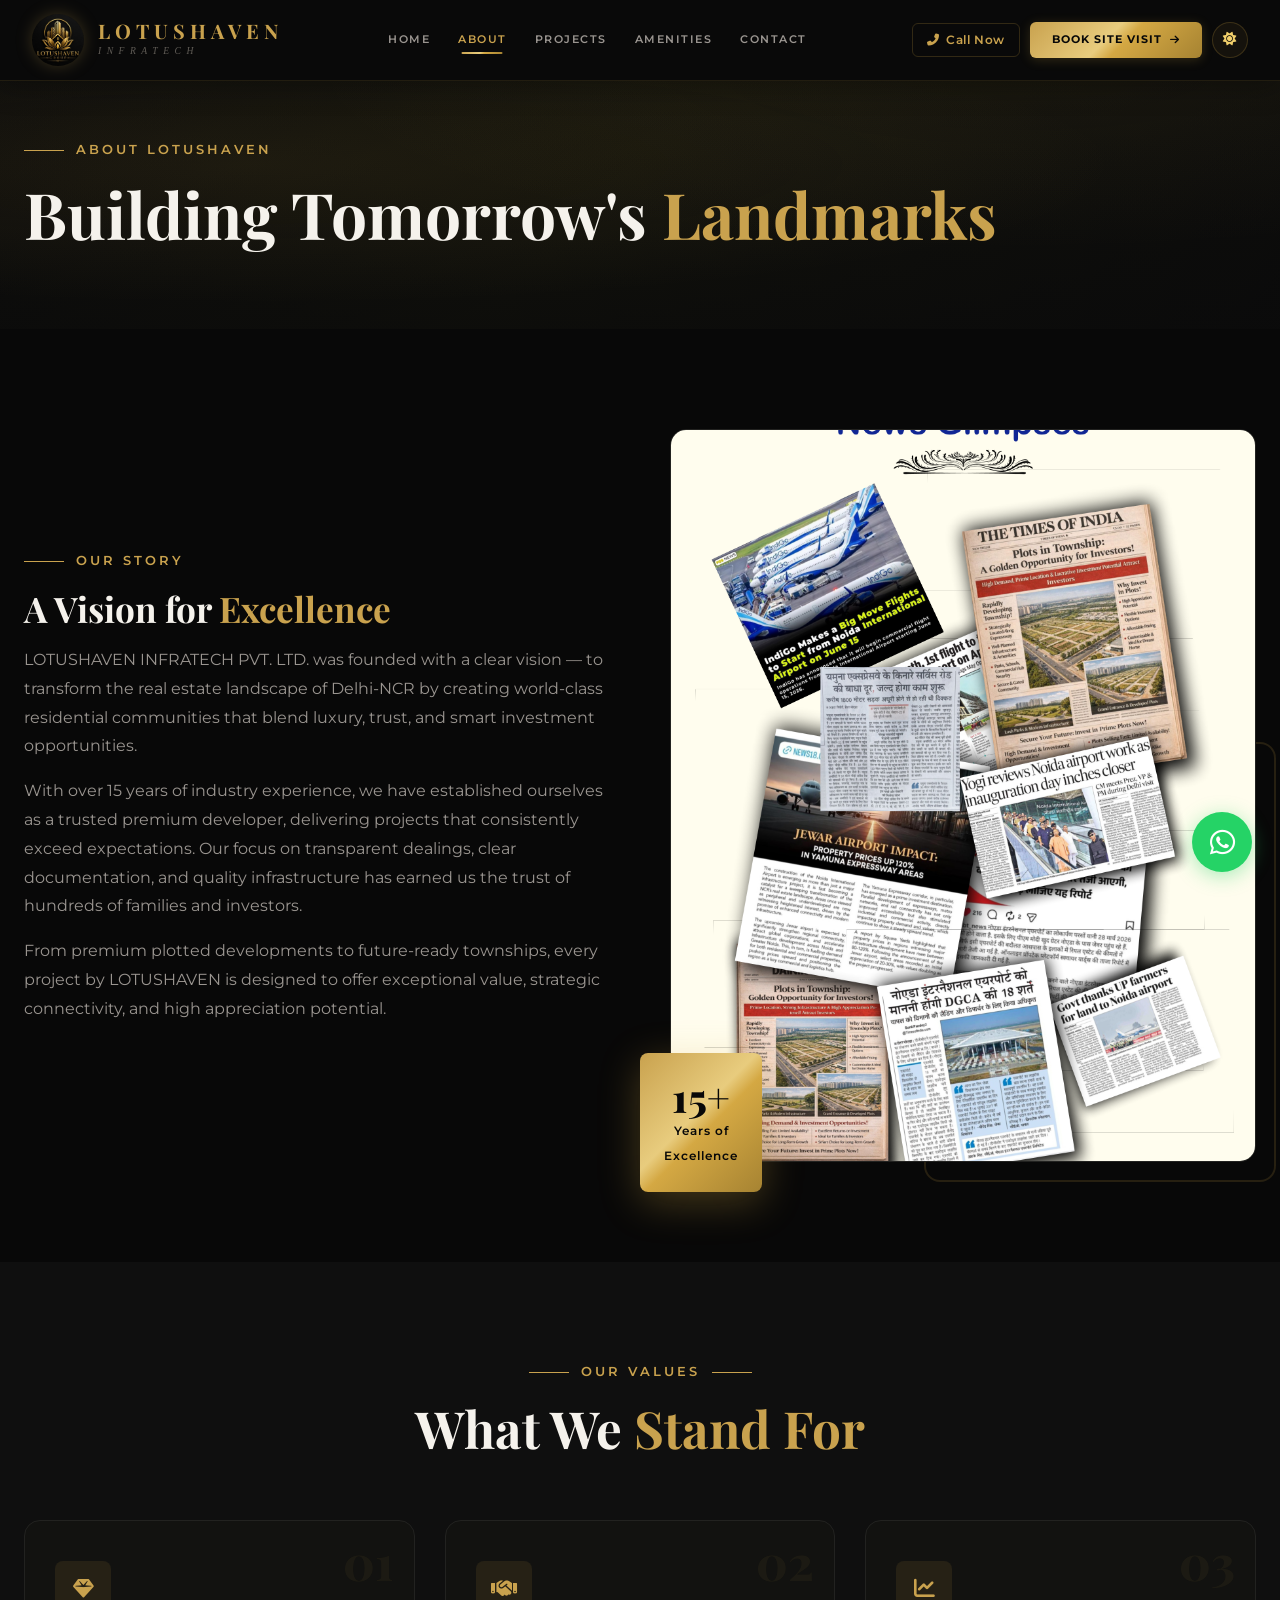
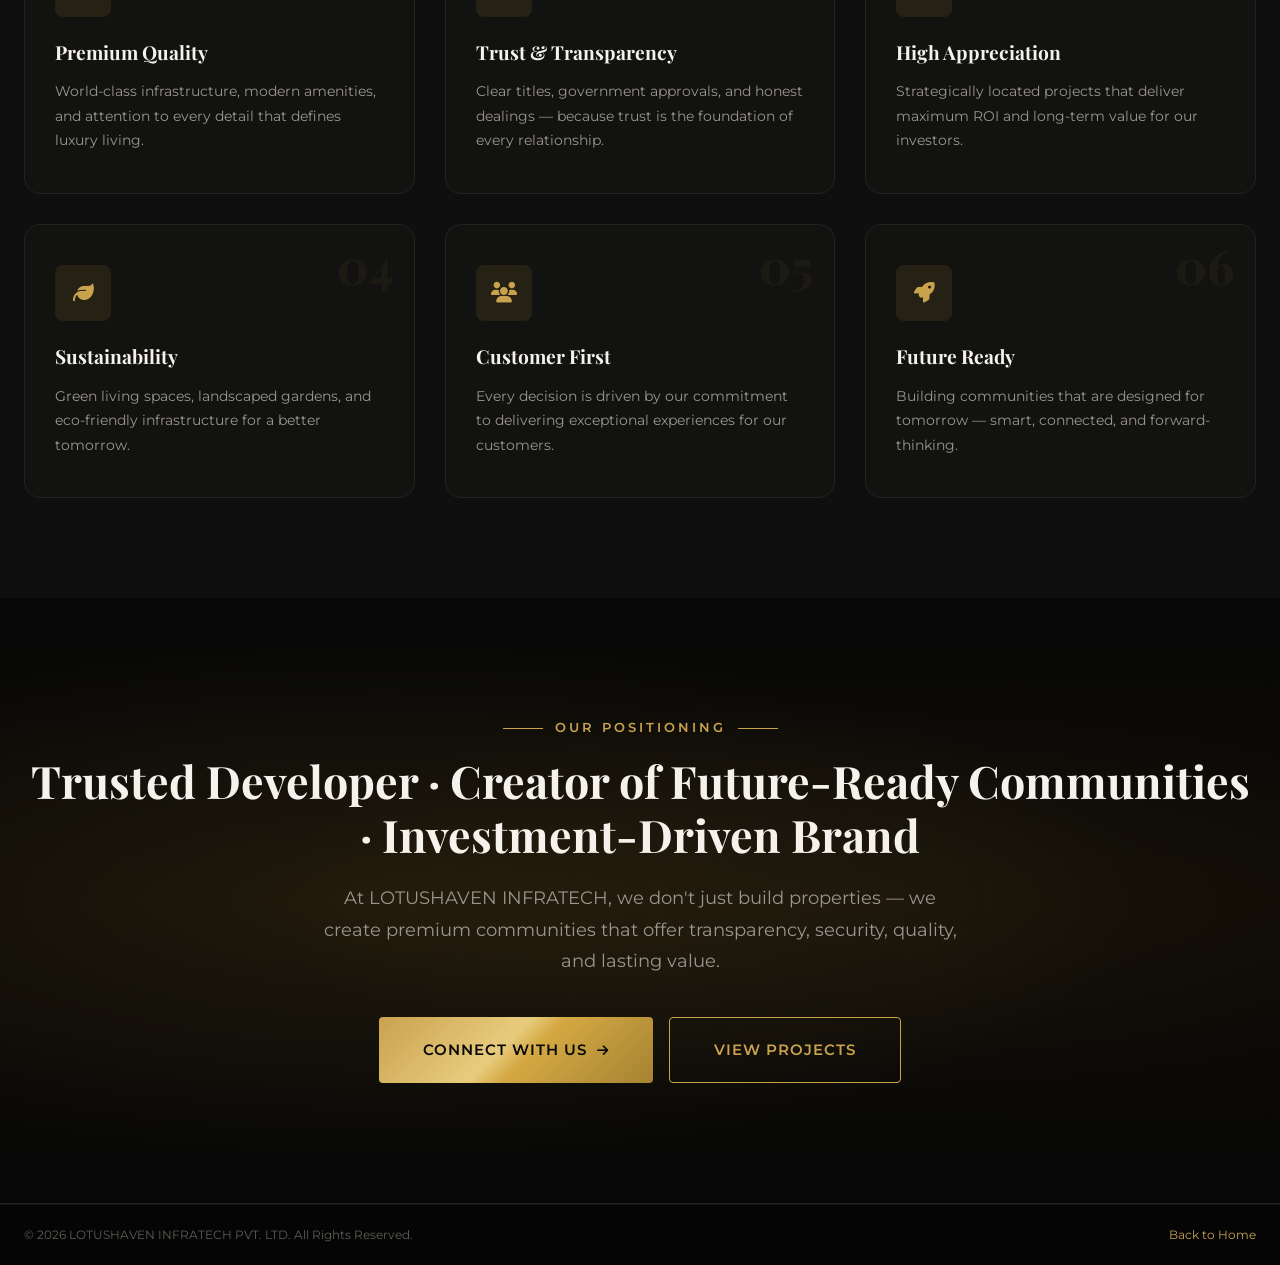
==== commit 282fdeb6: "feat: update logo across all pages + add Google Maps embed in location section" ====
--- a/pages/about.html
+++ b/pages/about.html
@@ -19,30 +19,7 @@
         <div class="nav-container">
             <a href="../index.html" class="nav-logo">
                 <div class="nav-logo-icon">
-                    <svg viewBox="0 0 120 100" class="nav-lotus-svg">
-                        <defs>
-                            <linearGradient id="navGoldGrad" x1="0%" y1="0%" x2="100%" y2="100%">
-                                <stop offset="0%" stop-color="#C9A24E"/>
-                                <stop offset="40%" stop-color="#E8CC7E"/>
-                                <stop offset="70%" stop-color="#D4A843"/>
-                                <stop offset="100%" stop-color="#A68332"/>
-                            </linearGradient>
-                            <radialGradient id="navGoldGlow" cx="50%" cy="50%" r="50%">
-                                <stop offset="0%" stop-color="#E8CC7E" stop-opacity="0.35"/>
-                                <stop offset="100%" stop-color="#C9A24E" stop-opacity="0"/>
-                            </radialGradient>
-                        </defs>
-                        <circle cx="60" cy="46" r="44" fill="none" stroke="url(#navGoldGrad)" stroke-width="0.5" opacity="0.2"/>
-                        <circle cx="60" cy="46" r="32" fill="url(#navGoldGlow)" opacity="0.2"/>
-                        <path d="M60 6 Q65 26 60 52 Q55 26 60 6Z" fill="url(#navGoldGrad)" opacity="0.95"/>
-                        <path d="M60 52 Q44 28 32 14 Q46 32 60 52Z" fill="url(#navGoldGrad)" opacity="0.8"/>
-                        <path d="M60 52 Q76 28 88 14 Q74 32 60 52Z" fill="url(#navGoldGrad)" opacity="0.8"/>
-                        <path d="M60 52 Q34 38 12 36 Q37 46 60 52Z" fill="url(#navGoldGrad)" opacity="0.55"/>
-                        <path d="M60 52 Q86 38 108 36 Q83 46 60 52Z" fill="url(#navGoldGrad)" opacity="0.55"/>
-                        <path d="M60 52 Q40 60 28 68 Q46 62 60 52Z" fill="url(#navGoldGrad)" opacity="0.45"/>
-                        <path d="M60 52 Q80 60 92 68 Q74 62 60 52Z" fill="url(#navGoldGrad)" opacity="0.45"/>
-                        <circle cx="60" cy="52" r="2.8" fill="url(#navGoldGrad)" opacity="0.9"/>
-                    </svg>
+                    <img src="../images/logo.jpeg" alt="LOTUSHAVEN Logo" style="width:100%;height:100%;object-fit:contain;border-radius:50%;">
                 </div>
                 <div class="nav-logo-text">
                     <span class="nav-brand-name">LOTUSHAVEN</span>
--- a/css/style.css
+++ b/css/style.css
@@ -2322,8 +2322,8 @@
     --surface: #F5F1E9;
     --white: #1C1915;
     --text-primary: #1C1915;
-    --text-secondary: #5C564E;
-    --text-muted: #8A8478;
+    --text-secondary: #3D3730;
+    --text-muted: #6B645B;
     --shadow-gold: 0 0 40px rgba(201, 162, 78, 0.1);
     --shadow-heavy: 0 20px 60px rgba(0, 0, 0, 0.08);
     --shadow-medium: 0 10px 30px rgba(0, 0, 0, 0.06);
@@ -2353,8 +2353,8 @@
     border-color: rgba(201, 162, 78, 0.12);
 }
 [data-theme="light"] .hero-title-line { color: #1C1915; }
-[data-theme="light"] .hero-title-accent { color: #5C564E; }
-[data-theme="light"] .hero-desc { color: #5C564E; }
+[data-theme="light"] .hero-title-accent { color: #3D3730; }
+[data-theme="light"] .hero-desc { color: #3A3530; }
 [data-theme="light"] .hero-float-card {
     background: rgba(255, 255, 255, 0.92);
     border-color: rgba(201, 162, 78, 0.12);
@@ -2366,7 +2366,7 @@
     background: rgba(250, 248, 243, 0.95);
     border-bottom-color: rgba(212, 168, 67, 0.1);
 }
-[data-theme="light"] .nav-link { color: #555; }
+[data-theme="light"] .nav-link { color: #3A3530; }
 [data-theme="light"] .nav-link.active,
 [data-theme="light"] .nav-link:hover { color: var(--gold); }
 
@@ -2374,10 +2374,10 @@
 [data-theme="light"] .preloader-particle { background: var(--gold-dark); }
 
 [data-theme="light"] .section-title { color: #1A1A1A; }
-[data-theme="light"] .section-subtitle { color: #666; }
+[data-theme="light"] .section-subtitle { color: #4A4540; }
 
 [data-theme="light"] .about-section { background: var(--black); }
-[data-theme="light"] .about-text { color: #555; }
+[data-theme="light"] .about-text { color: #3A3530; }
 
 [data-theme="light"] .plot-card,
 [data-theme="light"] .why-card,
@@ -2394,9 +2394,9 @@
 [data-theme="light"] .amenity-card h4 { color: #1A1A1A; }
 [data-theme="light"] .plot-card p,
 [data-theme="light"] .why-card p,
-[data-theme="light"] .plot-card li { color: #666; }
-
-[data-theme="light"] .contact-detail span { color: #666; }
+[data-theme="light"] .plot-card li { color: #4A4540; }
+
+[data-theme="light"] .contact-detail span { color: #4A4540; }
 [data-theme="light"] .contact-detail strong { color: #1A1A1A; }
 [data-theme="light"] .form-title { color: #1A1A1A; }
 [data-theme="light"] .form-group input,
@@ -2406,44 +2406,44 @@
     border-color: #D0C8B8;
     color: #1A1A1A;
 }
-[data-theme="light"] .form-group label { color: #888; }
+[data-theme="light"] .form-group label { color: #5E5850; }
 
 [data-theme="light"] .invest-bg-img { opacity: 0.2; }
 [data-theme="light"] .invest-title { color: #1A1A1A; }
-[data-theme="light"] .invest-desc { color: #555; }
+[data-theme="light"] .invest-desc { color: #3A3530; }
 [data-theme="light"] .invest-highlight {
     background: rgba(212, 168, 67, 0.06);
     border-color: rgba(212, 168, 67, 0.15);
-    color: #555;
-}
-
-[data-theme="light"] .testimonial-card > p { color: #555; }
+    color: #3A3530;
+}
+
+[data-theme="light"] .testimonial-card > p { color: #3A3530; }
 [data-theme="light"] .testimonial-author strong { color: #1A1A1A; }
 [data-theme="light"] .tagline-card span { color: #444; }
 
-[data-theme="light"] .hero-scroll-indicator span { color: #999; }
-[data-theme="light"] .stat-label { color: #666; }
+[data-theme="light"] .hero-scroll-indicator span { color: #777; }
+[data-theme="light"] .stat-label { color: #4A4540; }
 [data-theme="light"] .stat-number,
 [data-theme="light"] .text-gold { color: var(--gold); }
 
 [data-theme="light"] .map-landmark {
     background: rgba(255,255,255,0.9);
     border-color: rgba(212, 168, 67, 0.15);
-    color: #555;
+    color: #3A3530;
 }
 [data-theme="light"] .location-category h3 { color: #1A1A1A; }
-[data-theme="light"] .location-category li { color: #666; border-color: rgba(0,0,0,0.05); }
+[data-theme="light"] .location-category li { color: #4A4540; border-color: rgba(0,0,0,0.05); }
 
 [data-theme="light"] .footer {
     background: #F0EBE2;
     border-top-color: #E0D8C8;
 }
-[data-theme="light"] .footer-desc { color: #666; }
-[data-theme="light"] .footer-links-col a { color: #666; }
+[data-theme="light"] .footer-desc { color: #4A4540; }
+[data-theme="light"] .footer-links-col a { color: #4A4540; }
 [data-theme="light"] .footer-links-col a:hover { color: var(--gold); }
-[data-theme="light"] .footer-contact-list li { color: #666; }
+[data-theme="light"] .footer-contact-list li { color: #4A4540; }
 [data-theme="light"] .footer-bottom { border-top-color: rgba(0,0,0,0.05); }
-[data-theme="light"] .footer-bottom p { color: #999; }
+[data-theme="light"] .footer-bottom p { color: #777; }
 
 [data-theme="light"] .brand-marquee {
     background: linear-gradient(90deg, #D4A843, #B8922E, #D4A843);
@@ -2459,15 +2459,15 @@
     background: linear-gradient(to top, rgba(250,248,243,0.95) 0%, rgba(250,248,243,0.3) 50%, transparent 100%);
 }
 [data-theme="light"] .project-hero-title { color: #1A1A1A; }
-[data-theme="light"] .project-hero-location { color: #666; }
-[data-theme="light"] .project-hero-highlights span { color: #666; }
+[data-theme="light"] .project-hero-location { color: #4A4540; }
+[data-theme="light"] .project-hero-highlights span { color: #4A4540; }
 
 [data-theme="light"] .plot-options-title { color: #1A1A1A; }
 [data-theme="light"] .section-label { color: var(--gold); }
 
 [data-theme="light"] .about-image-accent { border-color: rgba(212, 168, 67, 0.1); }
 [data-theme="light"] .about-value h4 { color: #1A1A1A; }
-[data-theme="light"] .about-value p { color: #888; }
+[data-theme="light"] .about-value p { color: #5E5850; }
 
 [data-theme="light"] .location-map-placeholder {
     background: linear-gradient(135deg, #e8e4d8 0%, #f0ead8 50%, #e8e4d8 100%);
@@ -2478,7 +2478,5 @@
 [data-theme="light"]::-webkit-scrollbar-track { background: #F0EBE2; }
 [data-theme="light"]::-webkit-scrollbar-thumb { background: var(--gold); border-radius: 4px; }
 
-/* Responsive theme toggle */
-@media (max-width: 1024px) {
-    .theme-toggle { display: none; }
-}
+/* Theme toggle always visible */
+.theme-toggle { display: flex; }
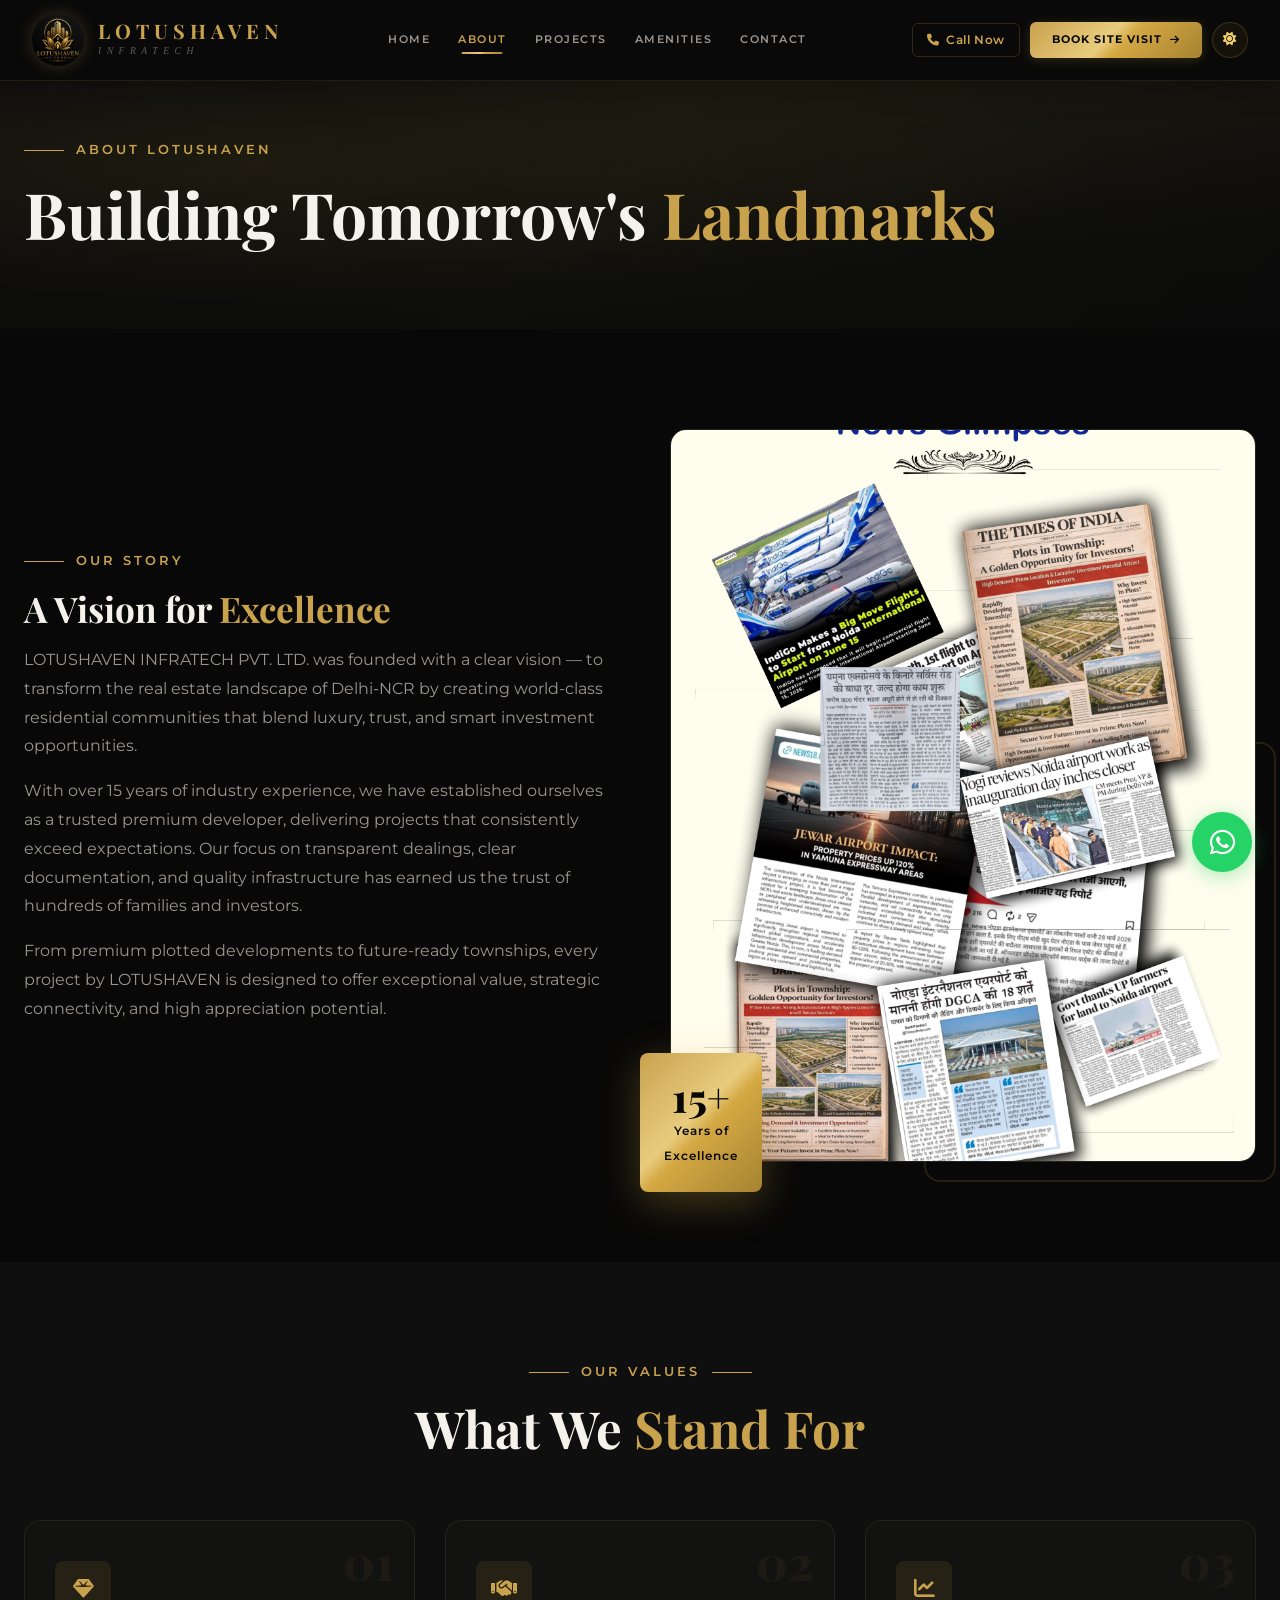
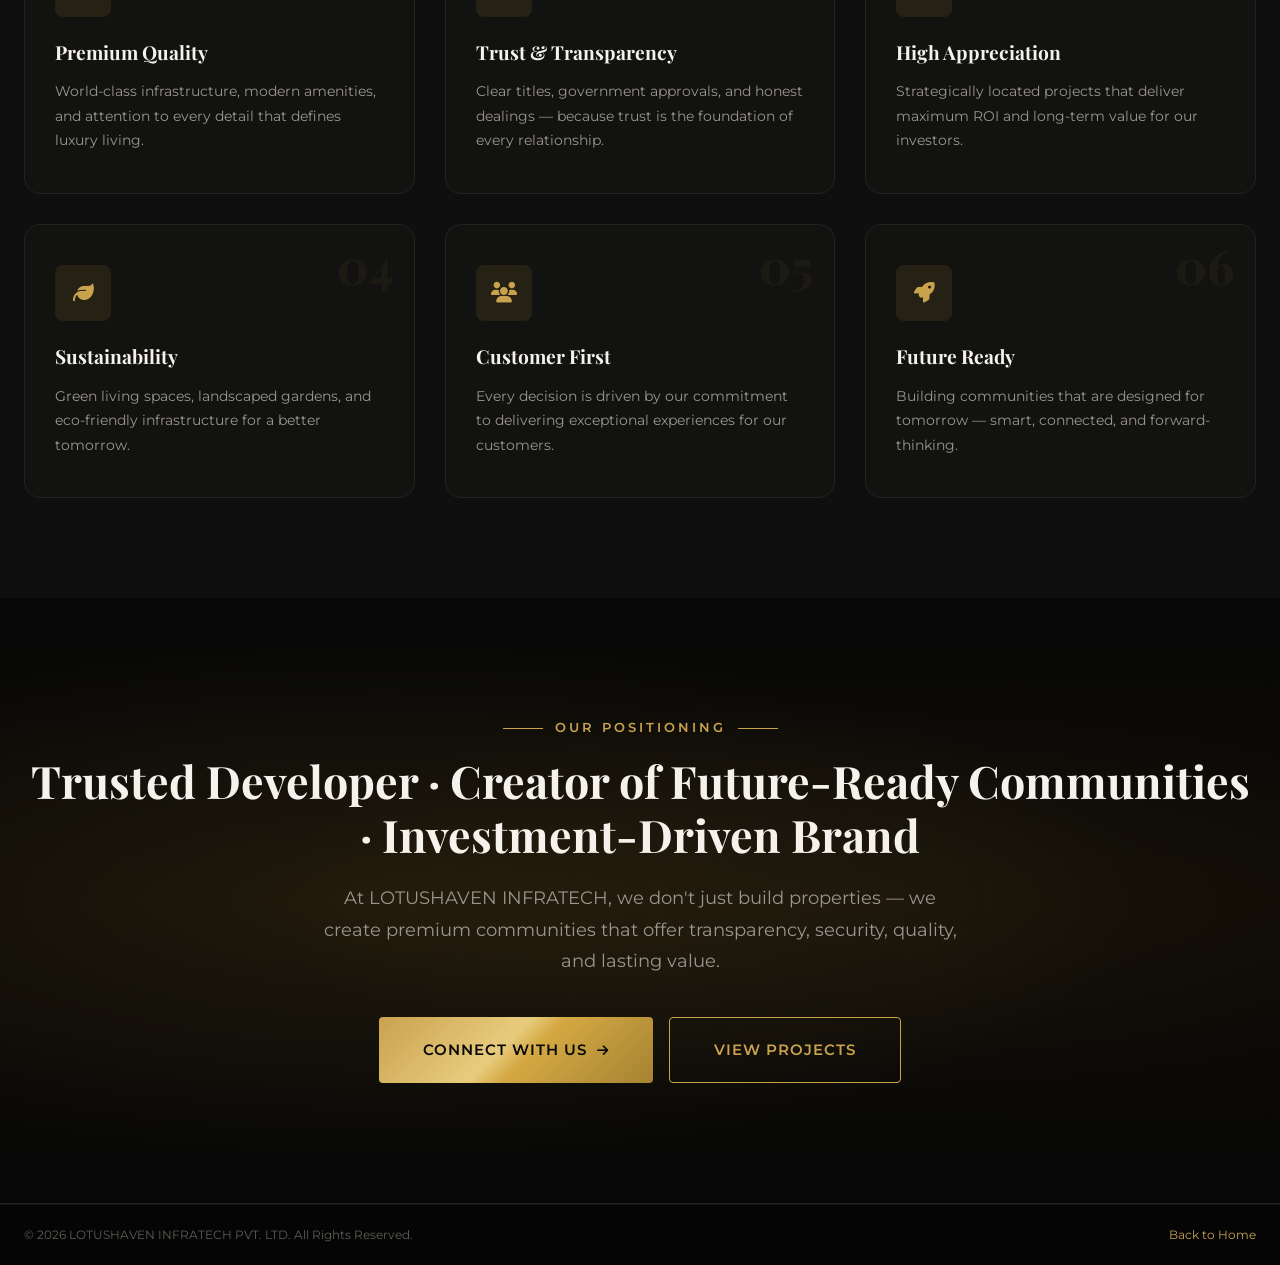
==== commit 37e00692: "feat: add Rukmani Vihar image as home page hero background + fix phone icon all pages" ====
--- a/pages/about.html
+++ b/pages/about.html
@@ -34,7 +34,7 @@
                 <a href="contact.html" class="nav-link">Contact</a>
             </nav>
             <div class="nav-actions">
-                <a href="tel:+919999999999" class="nav-cta-call"><i class="fas fa-phone-alt"></i> <span>Call Now</span></a>
+                <a href="tel:+919999999999" class="nav-cta-call"><i class="fas fa-phone"></i> <span>Call Now</span></a>
                 <a href="contact.html" class="nav-cta-btn"><span>Book Site Visit</span> <i class="fas fa-arrow-right"></i></a>
                 <button class="theme-toggle" id="themeToggle" aria-label="Toggle Day/Night Mode">
                     <i class="fas fa-sun theme-icon-sun"></i>
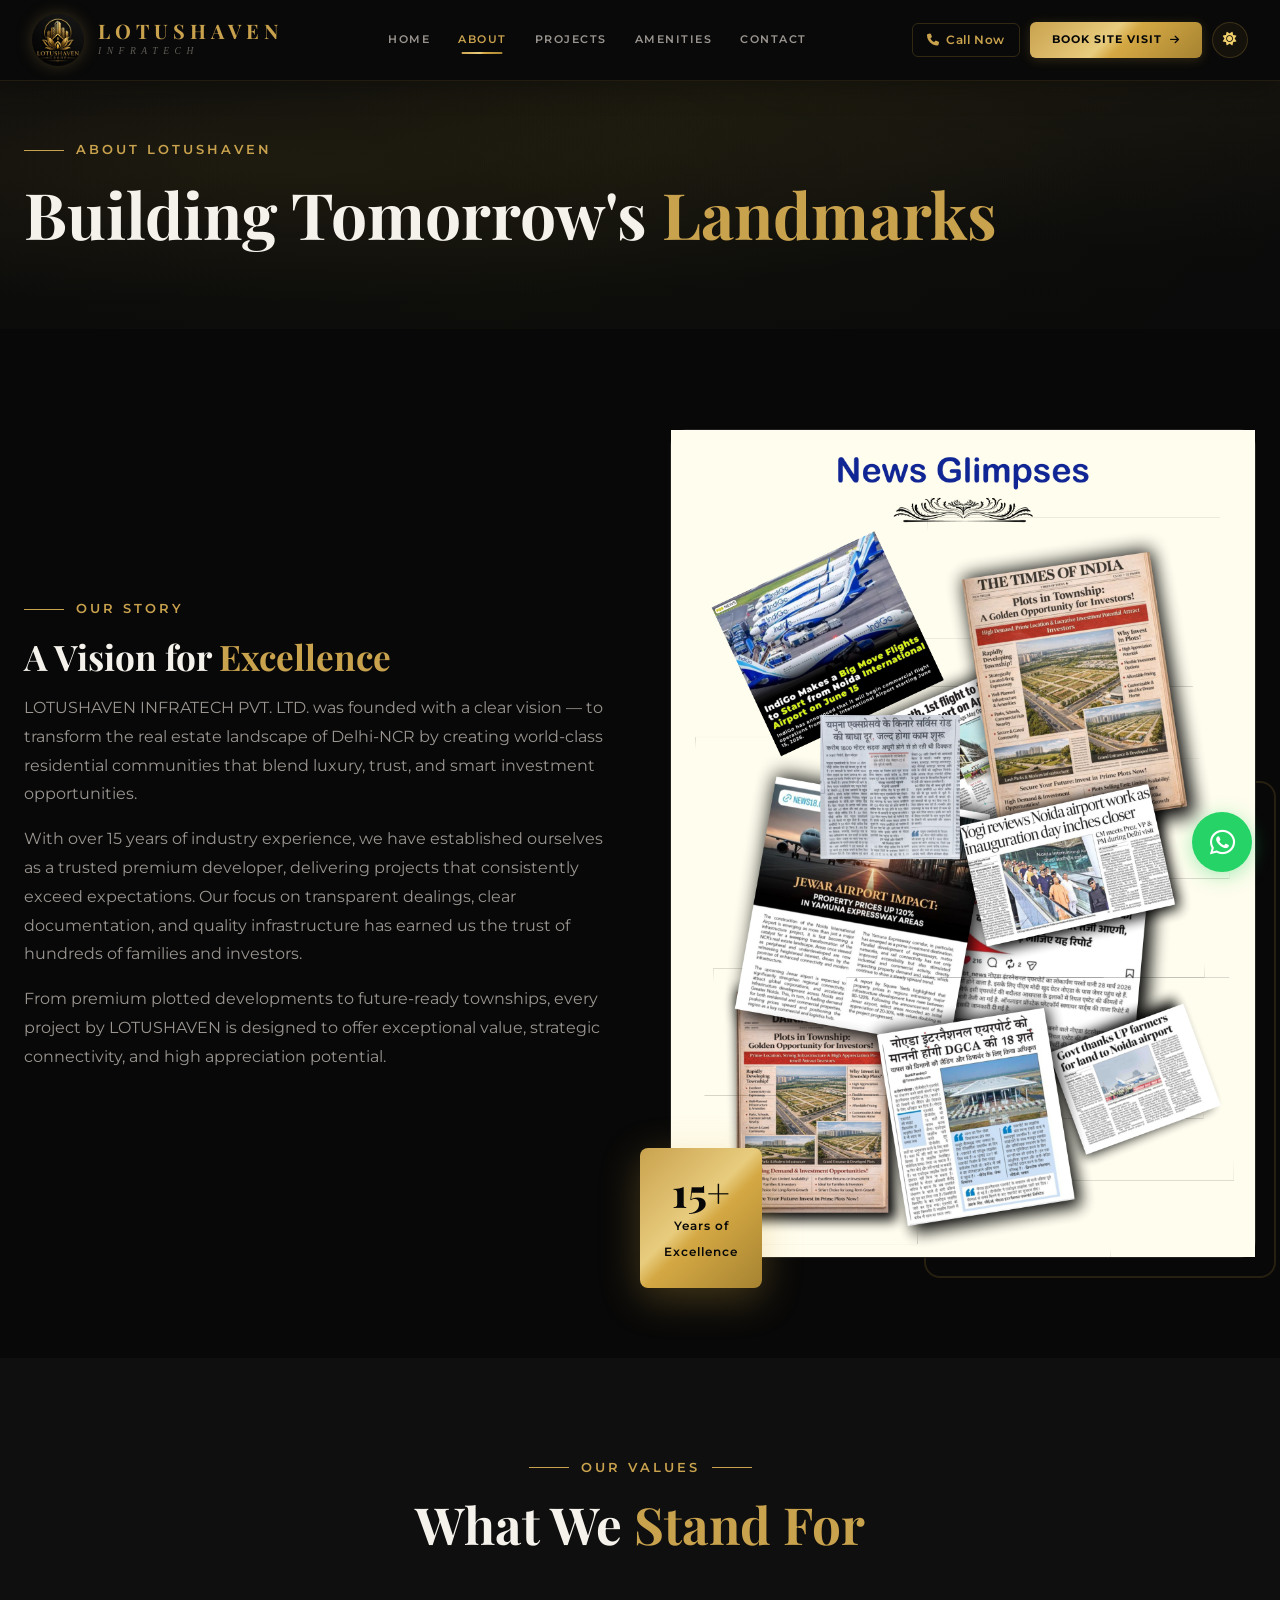
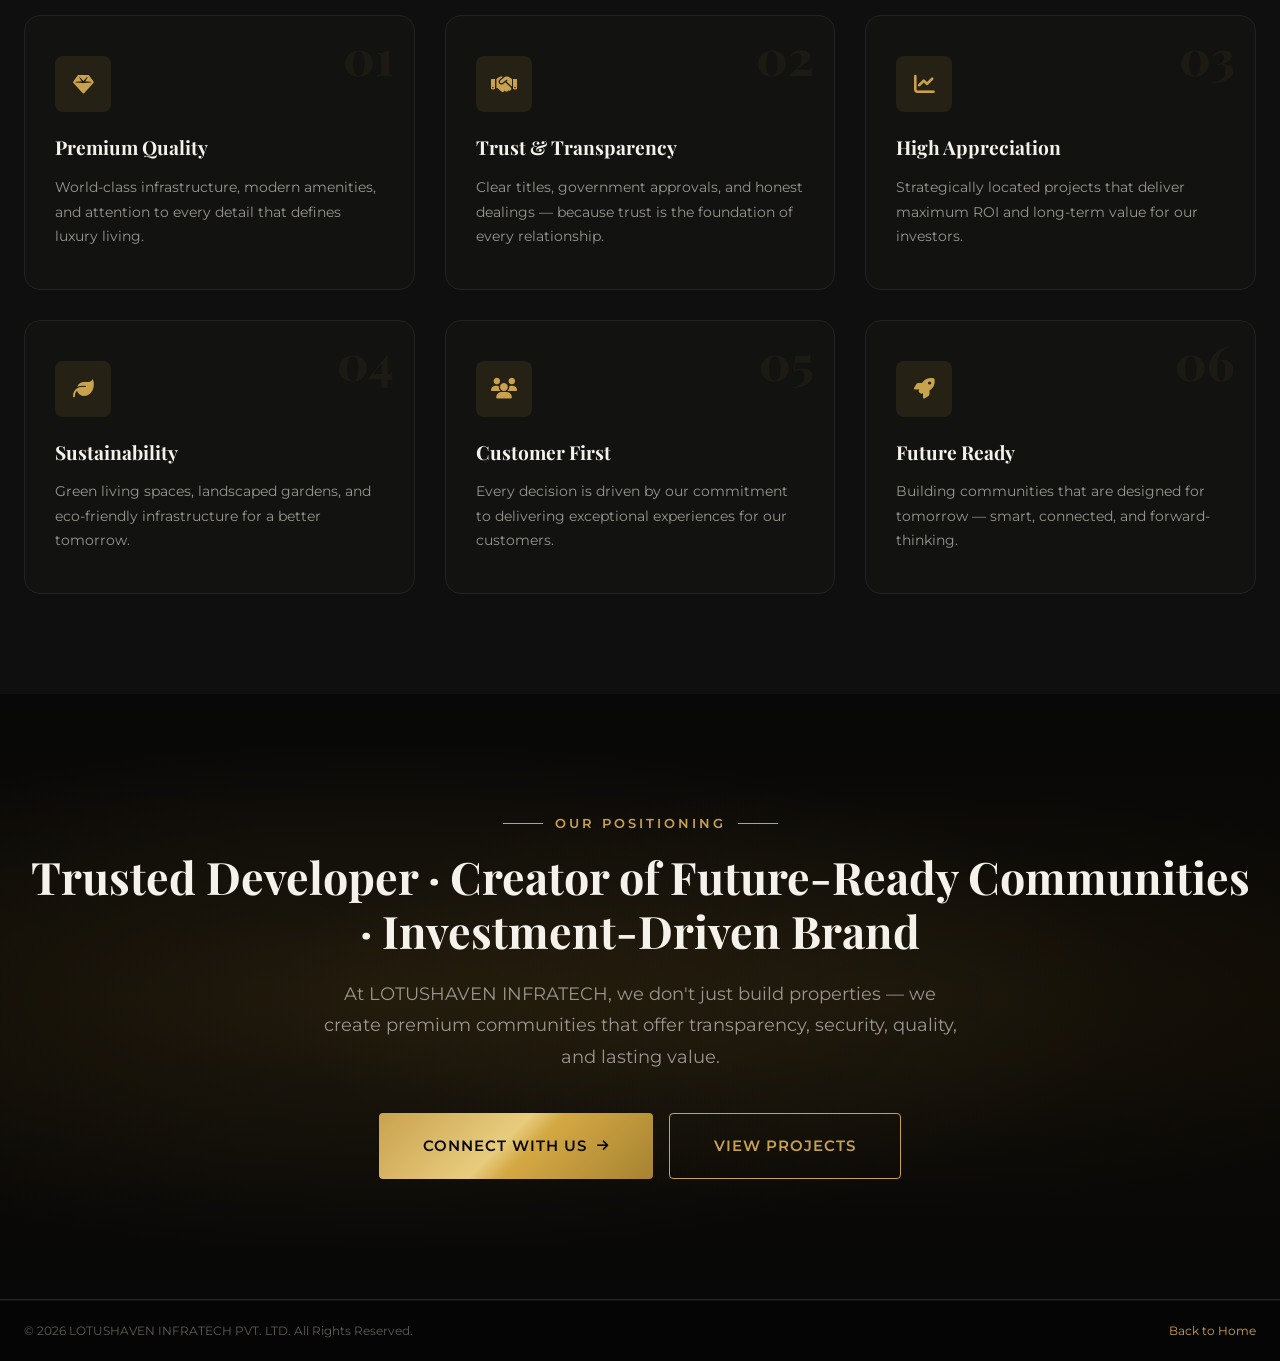
==== commit 55ee2656: "Fix all image clipping: remove aspect-ratio, overflow:hidden, change object-fit cover to contain acr" ====
--- a/pages/about.html
+++ b/pages/about.html
@@ -92,7 +92,7 @@
                 <div class="about-right">
                     <div class="about-image-wrapper reveal-right">
                         <div class="about-image-main">
-                            <img src="../images/brochure_page_4.png" alt="LOTUSHAVEN Infratech" style="width:100%;height:100%;object-fit:cover;" loading="lazy">
+                            <img src="../images/brochure_page_4.png" alt="LOTUSHAVEN Infratech" class="about-img" loading="lazy">
                         </div>
                         <div class="about-image-accent"></div>
                         <div class="about-experience-badge reveal-scale">
--- a/css/style.css
+++ b/css/style.css
@@ -172,160 +172,6 @@
 .btn:hover i { transform: translateX(4px); }
 
 /* ============================
-   PRELOADER
-   ============================ */
-#preloader {
-    position: fixed;
-    top: 0; left: 0;
-    width: 100%; height: 100%;
-    z-index: 99999;
-    display: flex;
-    align-items: center;
-    justify-content: center;
-    transition: opacity 0.8s ease, visibility 0.8s ease;
-}
-#preloader.hidden {
-    opacity: 0;
-    visibility: hidden;
-    pointer-events: none;
-}
-.preloader-bg {
-    position: absolute;
-    top: 0; left: 0;
-    width: 100%; height: 100%;
-    background: radial-gradient(ellipse at center, #1a1a1a 0%, #0a0a0a 100%);
-}
-.preloader-particles {
-    position: absolute;
-    top: 0; left: 0;
-    width: 100%; height: 100%;
-}
-.preloader-particle {
-    position: absolute;
-    width: 3px; height: 3px;
-    background: var(--gold);
-    border-radius: 50%;
-    opacity: 0;
-}
-.preloader-content {
-    position: relative;
-    z-index: 2;
-    display: flex;
-    flex-direction: column;
-    align-items: center;
-    gap: 44px;
-}
-.preloader-logo-wrap {
-    display: flex;
-    flex-direction: column;
-    align-items: center;
-    gap: 28px;
-}
-.preloader-lotus-icon { width: 120px; height: 120px; }
-.lotus-svg { width: 100%; height: 100%; }
-.lotus-petal { opacity: 0; transform-origin: 60px 65px; }
-.lotus-glow { opacity: 0; transform-origin: 60px 50px; }
-
-.preloader-text-reveal {
-    display: flex;
-    flex-direction: column;
-    align-items: center;
-    gap: 10px;
-}
-.preloader-text-reveal::before {
-    content: '\25C6  \25C6  \25C6';
-    font-size: 0.4rem;
-    letter-spacing: 8px;
-    color: var(--gold);
-    opacity: 0.5;
-}
-.preloader-brand {
-    font-family: var(--font-display);
-    font-size: 3.2rem;
-    font-weight: 700;
-    letter-spacing: 16px;
-    color: var(--gold);
-    opacity: 0;
-    position: relative;
-    text-transform: uppercase;
-    background: linear-gradient(135deg, #D4A843 0%, #F7E7CE 30%, #D4A843 50%, #F2D06B 70%, #C49B38 100%);
-    -webkit-background-clip: text;
-    -webkit-text-fill-color: transparent;
-    background-clip: text;
-    filter: drop-shadow(0 0 30px rgba(212, 168, 67, 0.3));
-}
-.preloader-brand::after {
-    content: attr(data-text);
-    position: absolute;
-    top: 0; left: 0;
-    font-family: var(--font-display);
-    background: linear-gradient(135deg, #F7E7CE 0%, #FFFFFF 50%, #F2D06B 100%);
-    -webkit-background-clip: text;
-    -webkit-text-fill-color: transparent;
-    background-clip: text;
-    clip-path: inset(0 100% 0 0);
-    animation: textRevealClip 1.2s cubic-bezier(0.25, 0.46, 0.45, 0.94) forwards;
-    animation-delay: 1.2s;
-}
-.preloader-sub {
-    font-family: var(--font-elegant);
-    font-size: 0.9rem;
-    letter-spacing: 10px;
-    color: var(--text-secondary);
-    opacity: 0;
-    text-transform: uppercase;
-    font-weight: 400;
-    font-style: italic;
-}
-.preloader-bar-wrap {
-    width: 260px;
-    height: 1px;
-    background: rgba(212, 168, 67, 0.15);
-    border-radius: 1px;
-    overflow: hidden;
-    opacity: 0;
-    position: relative;
-}
-.preloader-bar-wrap::before {
-    content: '';
-    position: absolute;
-    top: -1px; left: 50%;
-    transform: translateX(-50%);
-    width: 12px; height: 3px;
-    background: var(--gold);
-    border-radius: 2px;
-}
-.preloader-bar {
-    width: 0;
-    height: 100%;
-    background: linear-gradient(90deg, transparent, var(--gold), var(--gold-light), var(--gold), transparent);
-    border-radius: 1px;
-    transition: width 1.8s cubic-bezier(0.25, 0.46, 0.45, 0.94);
-}
-.preloader-tagline {
-    display: flex;
-    gap: 14px;
-    opacity: 0;
-}
-.tagline-word {
-    font-family: var(--font-elegant);
-    font-size: 0.8rem;
-    letter-spacing: 5px;
-    text-transform: uppercase;
-    color: var(--text-muted);
-    opacity: 0;
-    transform: translateY(10px);
-    font-style: italic;
-    font-weight: 400;
-}
-.tagline-word:nth-child(2) {
-    color: var(--gold);
-    font-style: normal;
-    font-family: var(--font-display);
-    font-weight: 600;
-    letter-spacing: 6px;
-}
-
 /* ============================
    CUSTOM CURSOR
    ============================ */
@@ -706,6 +552,7 @@
     display: flex;
     align-items: center;
     overflow: hidden;
+    box-shadow: 0 10px 40px rgba(0, 0, 0, 0.5);
 }
 .hero-bg-layer {
     position: absolute;
@@ -744,8 +591,7 @@
 .hero-content {
     position: relative;
     z-index: 2;
-    max-width: 1280px;
-    margin: 0 auto;
+    width: 100%;
     padding: 0 24px;
     padding-top: 80px;
 }
@@ -951,8 +797,6 @@
 .about-image-main {
     position: relative;
     border-radius: var(--radius-lg);
-    overflow: hidden;
-    aspect-ratio: 4/5;
     border: 1px solid var(--dark-border);
 }
 .about-image-placeholder {
@@ -1048,7 +892,6 @@
 .project-hero-card {
     position: relative;
     border-radius: var(--radius-xl);
-    overflow: hidden;
     margin-bottom: 60px;
     min-height: 500px;
     border: 1px solid var(--dark-border);
@@ -1491,20 +1334,18 @@
 .gallery-section { background: var(--black); }
 .gallery-grid {
     display: grid;
-    grid-template-columns: repeat(3, 1fr);
+    grid-template-columns: repeat(2, 1fr);
     gap: 20px;
 }
 .gallery-item {
     position: relative;
     border-radius: var(--radius-md);
-    overflow: hidden;
-    aspect-ratio: 16/10;
     border: 1px solid var(--dark-border);
     cursor: pointer;
+    background: #0a0a0a;
 }
 .gallery-item.gi-large {
     grid-column: span 2;
-    aspect-ratio: 2/1;
 }
 .gallery-placeholder {
     width: 100%; height: 100%;
@@ -1751,7 +1592,6 @@
     color: var(--text-secondary);
 }
 .contact-form-wrap {
-    background: var(--dark-card);
     border: 1px solid var(--dark-border);
     border-radius: var(--radius-xl);
     padding: 44px;
@@ -2009,28 +1849,6 @@
 
     /* Hero section mobile */
     .hero-section { min-height: auto; min-height: auto; padding: 120px 0 60px; }
-
-    /* Preloader mobile */
-    .preloader-brand {
-        font-size: 2rem;
-        letter-spacing: 8px;
-    }
-    .preloader-brand::after {
-        background: linear-gradient(135deg, #F7E7CE 0%, #FFFFFF 50%, #F2D06B 100%);
-        -webkit-background-clip: text;
-        -webkit-text-fill-color: transparent;
-        background-clip: text;
-        font-family: var(--font-display);
-    }
-    .preloader-sub {
-        font-size: 0.7rem;
-        letter-spacing: 5px;
-    }
-    .preloader-lotus-icon { width: 80px; height: 80px; }
-    .preloader-content { gap: 28px; }
-    .preloader-bar-wrap { width: 180px; }
-    .tagline-word { font-size: 0.65rem; letter-spacing: 3px; }
-    .tagline-word:nth-child(2) { letter-spacing: 4px; }
 
     /* Hero mobile */
     .hero-content { padding-top: 90px; padding: 90px 16px 0; }
@@ -2117,8 +1935,6 @@
 
     /* Gallery mobile */
     .gallery-grid { gap: 12px; }
-    .gallery-item { aspect-ratio: 4/3; }
-    .gallery-item.gi-large { aspect-ratio: 16/9; }
 
     /* Invest section mobile */
     .invest-section { padding: 60px 0; }
@@ -2193,17 +2009,6 @@
     .container { padding: 0 14px; }
     .section-padding { padding: 40px 0; }
 
-    /* Preloader ultra small */
-    .preloader-brand {
-        font-size: 1.5rem;
-        letter-spacing: 5px;
-    }
-    .preloader-sub { font-size: 0.6rem; letter-spacing: 3px; }
-    .preloader-lotus-icon { width: 60px; height: 60px; }
-    .preloader-bar-wrap { width: 140px; }
-    .tagline-word { font-size: 0.55rem; }
-
-    /* Hero ultra small */
     .hero-badge span:last-child { font-size: 0.5rem; letter-spacing: 0.5px; }
     .hero-desc { font-size: 0.88rem; }
     .stat-number { font-size: 1.6rem; }
@@ -2273,24 +2078,22 @@
 }
 .about-img {
     width: 100%; height: 100%;
-    object-fit: cover;
+    object-fit: contain;
     object-position: center;
 }
 .about-image-main {
     position: relative;
     border-radius: var(--radius-lg);
-    overflow: hidden;
-    aspect-ratio: 4/5;
     border: 1px solid var(--dark-border);
 }
 .project-hero-img {
     width: 100%; height: 100%;
-    object-fit: cover;
+    object-fit: contain;
     object-position: center;
 }
 .gallery-img {
     width: 100%; height: 100%;
-    object-fit: cover;
+    object-fit: contain;
     object-position: center;
     transition: transform 0.6s ease;
 }
@@ -2352,9 +2155,9 @@
     background: rgba(201, 162, 78, 0.06);
     border-color: rgba(201, 162, 78, 0.12);
 }
-[data-theme="light"] .hero-title-line { color: #1C1915; }
-[data-theme="light"] .hero-title-accent { color: #3D3730; }
-[data-theme="light"] .hero-desc { color: #3A3530; }
+[data-theme="light"] .hero-title-line { color: #FFFFFF; }
+[data-theme="light"] .hero-title-accent { color: #F0E6D3; }
+[data-theme="light"] .hero-desc { color: #E0D6C4; }
 [data-theme="light"] .hero-float-card {
     background: rgba(255, 255, 255, 0.92);
     border-color: rgba(201, 162, 78, 0.12);
@@ -2369,9 +2172,6 @@
 [data-theme="light"] .nav-link { color: #3A3530; }
 [data-theme="light"] .nav-link.active,
 [data-theme="light"] .nav-link:hover { color: var(--gold); }
-
-[data-theme="light"] .preloader-bg { background: radial-gradient(ellipse at center, #F5F0E8 0%, #E8E0D0 100%); }
-[data-theme="light"] .preloader-particle { background: var(--gold-dark); }
 
 [data-theme="light"] .section-title { color: #1A1A1A; }
 [data-theme="light"] .section-subtitle { color: #4A4540; }
@@ -2386,7 +2186,6 @@
 [data-theme="light"] .tagline-card,
 [data-theme="light"] .location-category,
 [data-theme="light"] .contact-form-wrap {
-    background: #FFFFFF;
     border-color: #E0D8C8;
 }
 [data-theme="light"] .plot-card h4,
@@ -2480,3 +2279,170 @@
 
 /* Theme toggle always visible */
 .theme-toggle { display: flex; }
+
+/* ============================
+   PRELOADER
+   ============================ */
+#preloader {
+    position: fixed;
+    inset: 0;
+    z-index: 100000;
+    display: flex;
+    align-items: center;
+    justify-content: center;
+    background: radial-gradient(ellipse at center, #FFFFFF 0%, #F4EFE4 100%);
+    transition: opacity 0.6s ease, visibility 0.6s ease;
+}
+[data-theme="dark"] #preloader {
+    background: radial-gradient(ellipse at center, #0E0E0E 0%, #050505 100%);
+}
+#preloader.hidden {
+    opacity: 0;
+    visibility: hidden;
+    pointer-events: none;
+}
+.preloader-canvas {
+    display: flex;
+    flex-direction: column;
+    align-items: center;
+    gap: 28px;
+    text-align: center;
+    padding: 24px;
+}
+.preloader-icon {
+    width: 100px;
+    height: 100px;
+    position: relative;
+    display: flex;
+    align-items: center;
+    justify-content: center;
+}
+.preloader-icon svg {
+    width: 100%;
+    height: 100%;
+    animation: preloaderSpin 24s linear infinite;
+}
+.pl-ring {
+    transform-origin: 50px 50px;
+    animation: preloaderPulse 2s ease-in-out infinite;
+}
+.pl-ring-1 { animation-delay: 0s; }
+.pl-ring-2 { animation-delay: 0.4s; }
+.pl-petals ellipse {
+    transform-origin: 50px 50px;
+    animation: preloaderPetal 2.2s ease-in-out infinite;
+}
+.pl-petals ellipse:nth-child(1) { animation-delay: 0s; }
+.pl-petals ellipse:nth-child(2) { animation-delay: 0.15s; }
+.pl-petals ellipse:nth-child(3) { animation-delay: 0.3s; }
+.pl-petals ellipse:nth-child(4) { animation-delay: 0.45s; }
+.pl-petals ellipse:nth-child(5) { animation-delay: 0.6s; }
+.pl-petals ellipse:nth-child(6) { animation-delay: 0.75s; }
+.pl-petals ellipse:nth-child(7) { animation-delay: 0.9s; }
+.pl-petals ellipse:nth-child(8) { animation-delay: 1.05s; }
+.pl-center {
+    transform-origin: 50px 50px;
+    animation: preloaderCenter 1.5s ease-in-out infinite;
+}
+.preloader-text {
+    display: flex;
+    flex-direction: column;
+    align-items: center;
+    gap: 6px;
+    min-height: 70px;
+}
+.preloader-title {
+    font-family: 'Cinzel', serif;
+    font-size: 1.8rem;
+    font-weight: 600;
+    letter-spacing: 12px;
+    margin: 0;
+    color: #1A1A1A;
+    opacity: 0;
+    transform: translateY(10px);
+    animation: preloaderTitleIn 0.8s ease forwards;
+    animation-delay: 0.2s;
+}
+[data-theme="dark"] .preloader-title {
+    color: #F7E7CE;
+}
+.preloader-subtitle {
+    font-family: 'Cormorant Garamond', serif;
+    font-size: 0.85rem;
+    letter-spacing: 6px;
+    margin: 0;
+    color: #3D3730;
+    opacity: 0;
+    transform: translateY(10px);
+    animation: preloaderTitleIn 0.8s ease forwards;
+    animation-delay: 0.5s;
+    font-style: italic;
+}
+[data-theme="dark"] .preloader-subtitle {
+    color: #B0A898;
+}
+.preloader-progress {
+    width: 200px;
+    height: 2px;
+    background: rgba(201, 162, 78, 0.18);
+    border-radius: 2px;
+    overflow: hidden;
+    opacity: 0;
+    animation: preloaderProgressIn 0.4s ease forwards;
+    animation-delay: 0.8s;
+}
+.preloader-progress-fill {
+    width: 0%;
+    height: 100%;
+    background: linear-gradient(90deg, transparent, #C9A24E, #F7E7CE, #C9A24E, transparent);
+    background-size: 200% 100%;
+    animation: preloaderFill 2s ease forwards, preloaderShimmer 1.5s linear infinite;
+    border-radius: 2px;
+}
+.preloader-tagline {
+    font-family: 'Cormorant Garamond', serif;
+    font-size: 0.78rem;
+    letter-spacing: 4px;
+    margin: 0;
+    color: #3D3730;
+    opacity: 0;
+    font-style: italic;
+    text-transform: uppercase;
+    animation: preloaderTaglineIn 0.8s ease forwards;
+    animation-delay: 2.6s;
+}
+[data-theme="dark"] .preloader-tagline { color: #B0A898; }
+
+@keyframes preloaderSpin {
+    from { transform: rotate(0deg); }
+    to { transform: rotate(360deg); }
+}
+@keyframes preloaderPulse {
+    0%, 100% { transform: scale(1); opacity: 0.5; }
+    50% { transform: scale(1.05); opacity: 0.9; }
+}
+@keyframes preloaderPetal {
+    0%, 100% { opacity: 0.35; transform: scale(0.9); }
+    50% { opacity: 0.85; transform: scale(1.1); }
+}
+@keyframes preloaderCenter {
+    0%, 100% { transform: scale(1); opacity: 0.8; }
+    50% { transform: scale(1.3); opacity: 1; }
+}
+@keyframes preloaderTitleIn {
+    to { opacity: 1; transform: translateY(0); }
+}
+@keyframes preloaderProgressIn {
+    to { opacity: 1; }
+}
+@keyframes preloaderFill {
+    from { width: 0%; }
+    to { width: 100%; }
+}
+@keyframes preloaderShimmer {
+    0% { background-position: 200% 0; }
+    100% { background-position: -200% 0; }
+}
+@keyframes preloaderTaglineIn {
+    to { opacity: 0.7; }
+}
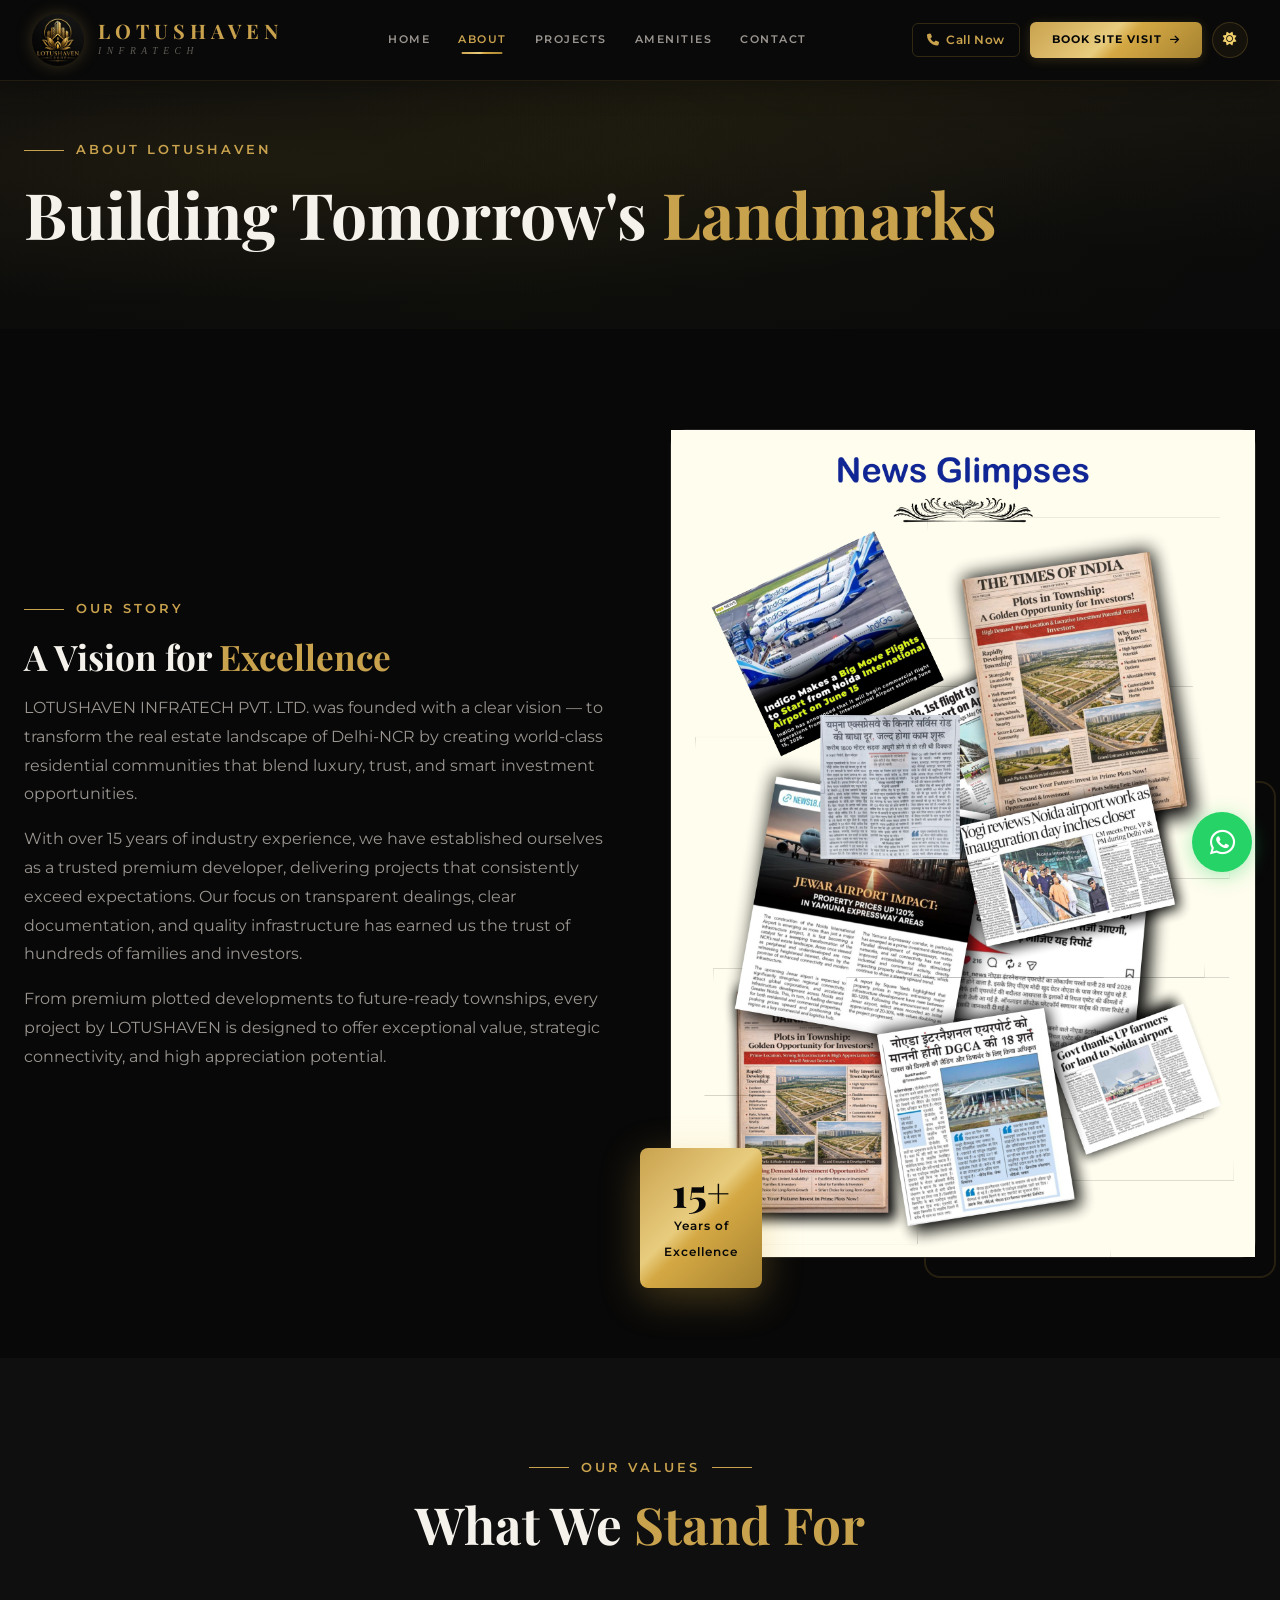
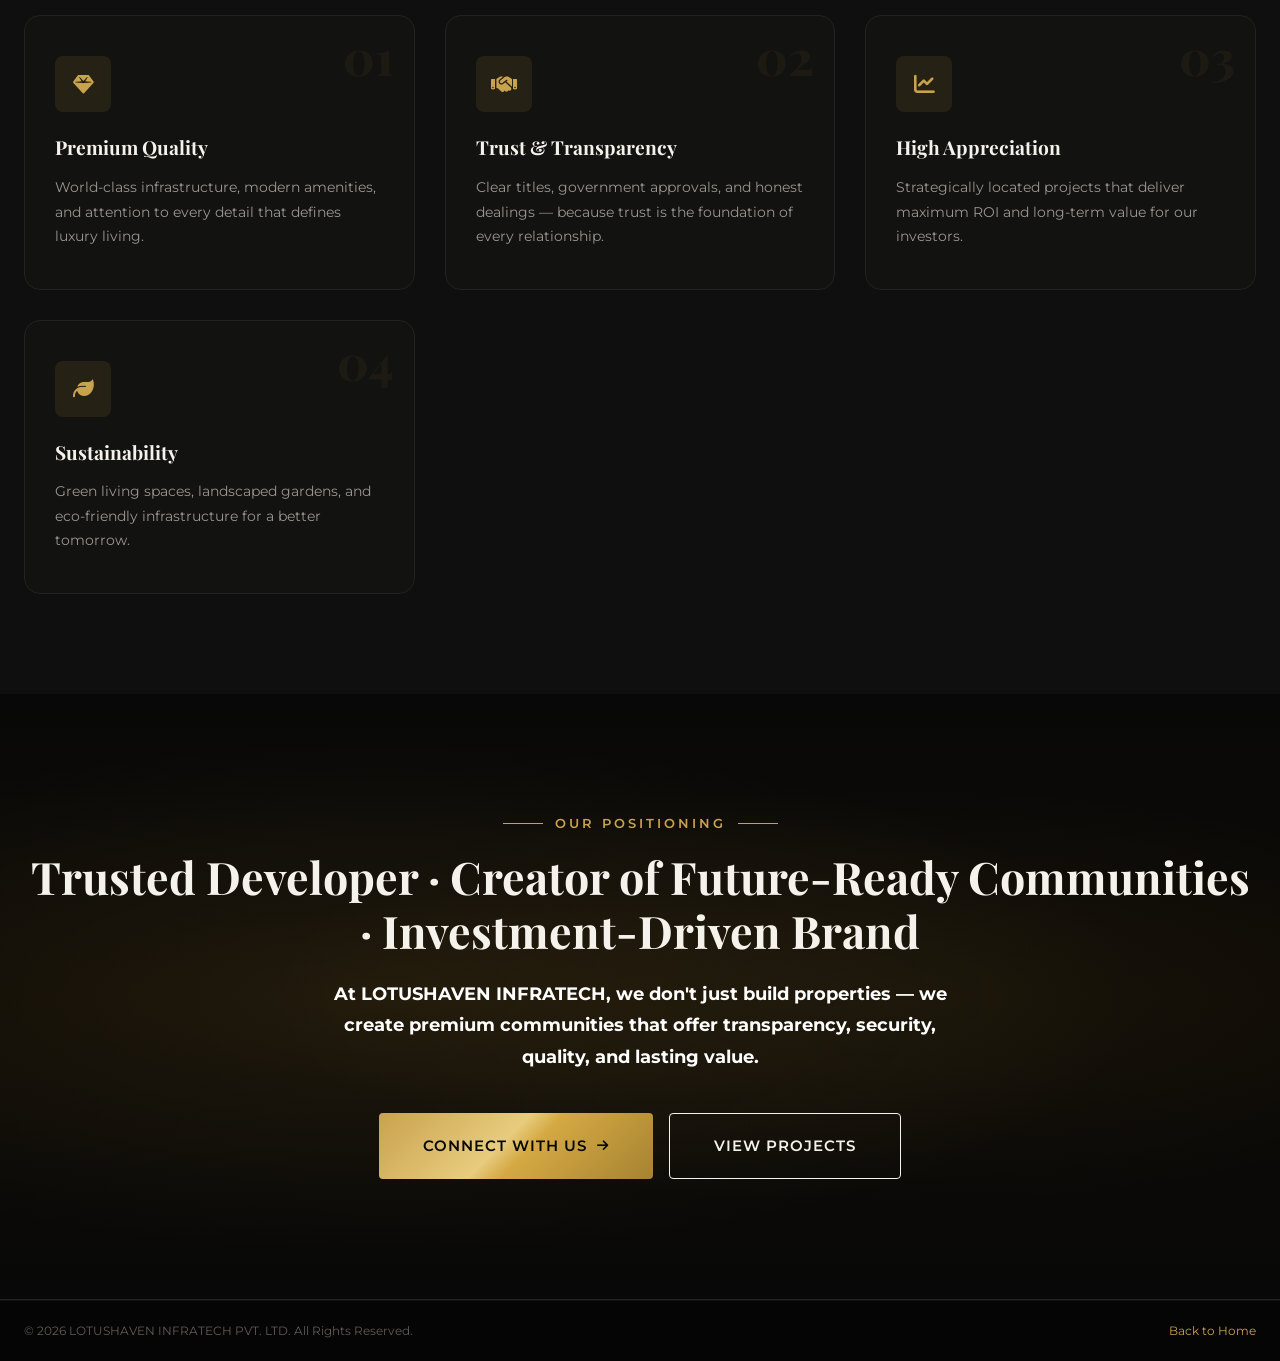
==== commit e2ab1231: "Update contact info: phone 9258041488, email lotushavengroup@gmail.com, office address Wave City Sec" ====
--- a/pages/about.html
+++ b/pages/about.html
@@ -34,7 +34,7 @@
                 <a href="contact.html" class="nav-link">Contact</a>
             </nav>
             <div class="nav-actions">
-                <a href="tel:+919999999999" class="nav-cta-call"><i class="fas fa-phone"></i> <span>Call Now</span></a>
+                <a href="tel:+919258041488" class="nav-cta-call"><i class="fas fa-phone"></i> <span>Call Now</span></a>
                 <a href="contact.html" class="nav-cta-btn"><span>Book Site Visit</span> <i class="fas fa-arrow-right"></i></a>
                 <button class="theme-toggle" id="themeToggle" aria-label="Toggle Day/Night Mode">
                     <i class="fas fa-sun theme-icon-sun"></i>
@@ -186,7 +186,7 @@
         </div>
     </footer>
 
-    <a href="https://wa.me/919999999999" class="whatsapp-float" target="_blank"><i class="fab fa-whatsapp"></i></a>
+    <a href="https://wa.me/919258041488" class="whatsapp-float" target="_blank"><i class="fab fa-whatsapp"></i></a>
 
     <script>
     document.addEventListener('DOMContentLoaded', () => {
--- a/css/style.css
+++ b/css/style.css
@@ -157,12 +157,12 @@
 }
 .btn-outline {
     background: transparent;
-    color: var(--gold);
-    border: 1.5px solid var(--gold);
+    color: var(--white);
+    border: 1.5px solid var(--white);
     border-radius: var(--radius-sm);
 }
 .btn-outline:hover {
-    background: var(--gold);
+    background: var(--white);
     color: var(--black);
     transform: translateY(-2px);
 }
@@ -455,7 +455,7 @@
     top: 0; left: 0;
     width: 100%; height: 100vh;
     height: 100dvh;
-    background: rgba(10, 10, 10, 0.98);
+    background: rgba(255, 255, 255, 0.98);
     backdrop-filter: blur(24px);
     -webkit-backdrop-filter: blur(24px);
     z-index: 99;
@@ -476,7 +476,7 @@
     font-family: var(--font-display);
     font-size: 1.2rem;
     font-weight: 500;
-    color: var(--text-secondary);
+    color: #1a1a1a;
     transition: all 0.3s ease;
     letter-spacing: 3px;
     text-transform: uppercase;
@@ -616,7 +616,7 @@
     font-weight: 600;
     letter-spacing: 2px;
     text-transform: uppercase;
-    color: var(--gold);
+    color: #FFFFFF;
 }
 .hero-title {
     margin-bottom: 24px;
@@ -631,14 +631,12 @@
 }
 .hero-title-accent {
     font-style: italic;
-    color: var(--text-secondary);
+    color: var(--gold);
     font-weight: 400;
 }
 .hero-title-gold {
-    background: var(--gold-gradient);
-    -webkit-background-clip: text;
-    -webkit-text-fill-color: transparent;
-    background-clip: text;
+    color: #FFFFFF;
+    font-weight: 700;
 }
 .hero-desc {
     font-size: 1.1rem;
@@ -666,18 +664,20 @@
 .stat-number {
     font-family: var(--font-serif);
     font-size: 2.8rem;
-    font-weight: 700;
-    color: var(--gold);
+    font-weight: 800;
+    color: #FFFFFF;
     line-height: 1;
 }
 .stat-suffix {
     font-family: var(--font-serif);
     font-size: 2rem;
-    color: var(--gold);
+    font-weight: 700;
+    color: #FFFFFF;
 }
 .stat-label {
     font-size: 0.8rem;
-    color: var(--text-secondary);
+    font-weight: 600;
+    color: #FFFFFF;
     letter-spacing: 1px;
     margin-top: 4px;
 }
@@ -1408,7 +1408,8 @@
 }
 .invest-desc {
     font-size: 1.1rem;
-    color: var(--text-secondary);
+    font-weight: 700;
+    color: #FFFFFF !important;
     max-width: 650px;
     margin: 0 auto 40px;
     line-height: 1.8;
@@ -1429,8 +1430,8 @@
     border: 1px solid rgba(212, 168, 67, 0.15);
     border-radius: 30px;
     font-size: 0.85rem;
-    font-weight: 500;
-    color: var(--text-secondary);
+    font-weight: 700;
+    color: #FFFFFF !important;
 }
 .invest-highlight i { color: var(--gold); }
 .invest-ctas {
@@ -1848,10 +1849,10 @@
     .section-header { margin-bottom: 30px; }
 
     /* Hero section mobile */
-    .hero-section { min-height: auto; min-height: auto; padding: 120px 0 60px; }
+    .hero-section { min-height: auto !important; padding: 80px 0 30px; }
 
     /* Hero mobile */
-    .hero-content { padding-top: 90px; padding: 90px 16px 0; }
+    .hero-content { padding-top: 70px !important; padding: 70px 16px 0 !important; min-height: auto !important; }
     .hero-badge {
         padding: 6px 14px;
         margin-bottom: 20px;
@@ -2011,6 +2012,9 @@
 
     .hero-badge span:last-child { font-size: 0.5rem; letter-spacing: 0.5px; }
     .hero-desc { font-size: 0.88rem; }
+    .hero-section { min-height: auto !important; padding: 60px 0 20px; }
+    .hero-content { padding-top: 56px !important; min-height: auto !important; }
+    .hero-ctas { margin-bottom: 16px !important; }
     .stat-number { font-size: 1.6rem; }
     .stat-suffix { font-size: 1.1rem; }
 
@@ -2209,11 +2213,11 @@
 
 [data-theme="light"] .invest-bg-img { opacity: 0.2; }
 [data-theme="light"] .invest-title { color: #1A1A1A; }
-[data-theme="light"] .invest-desc { color: #3A3530; }
+[data-theme="light"] .invest-desc { color: #FFFFFF; }
 [data-theme="light"] .invest-highlight {
     background: rgba(212, 168, 67, 0.06);
     border-color: rgba(212, 168, 67, 0.15);
-    color: #3A3530;
+    color: #FFFFFF;
 }
 
 [data-theme="light"] .testimonial-card > p { color: #3A3530; }
@@ -2221,9 +2225,10 @@
 [data-theme="light"] .tagline-card span { color: #444; }
 
 [data-theme="light"] .hero-scroll-indicator span { color: #777; }
-[data-theme="light"] .stat-label { color: #4A4540; }
+[data-theme="light"] .stat-label { color: #FFFFFF; font-weight: 600; }
 [data-theme="light"] .stat-number,
-[data-theme="light"] .text-gold { color: var(--gold); }
+[data-theme="light"] .text-gold { color: #FFFFFF; }
+[data-theme="light"] .stat-suffix { color: #FFFFFF; }
 
 [data-theme="light"] .map-landmark {
     background: rgba(255,255,255,0.9);
@@ -2310,17 +2315,20 @@
     padding: 24px;
 }
 .preloader-icon {
-    width: 100px;
-    height: 100px;
+    width: 120px;
+    height: 120px;
     position: relative;
     display: flex;
     align-items: center;
     justify-content: center;
-}
-.preloader-icon svg {
+    margin-bottom: 16px;
+}
+.preloader-logo {
     width: 100%;
     height: 100%;
-    animation: preloaderSpin 24s linear infinite;
+    object-fit: contain;
+    border-radius: 50%;
+}
 }
 .pl-ring {
     transform-origin: 50px 50px;
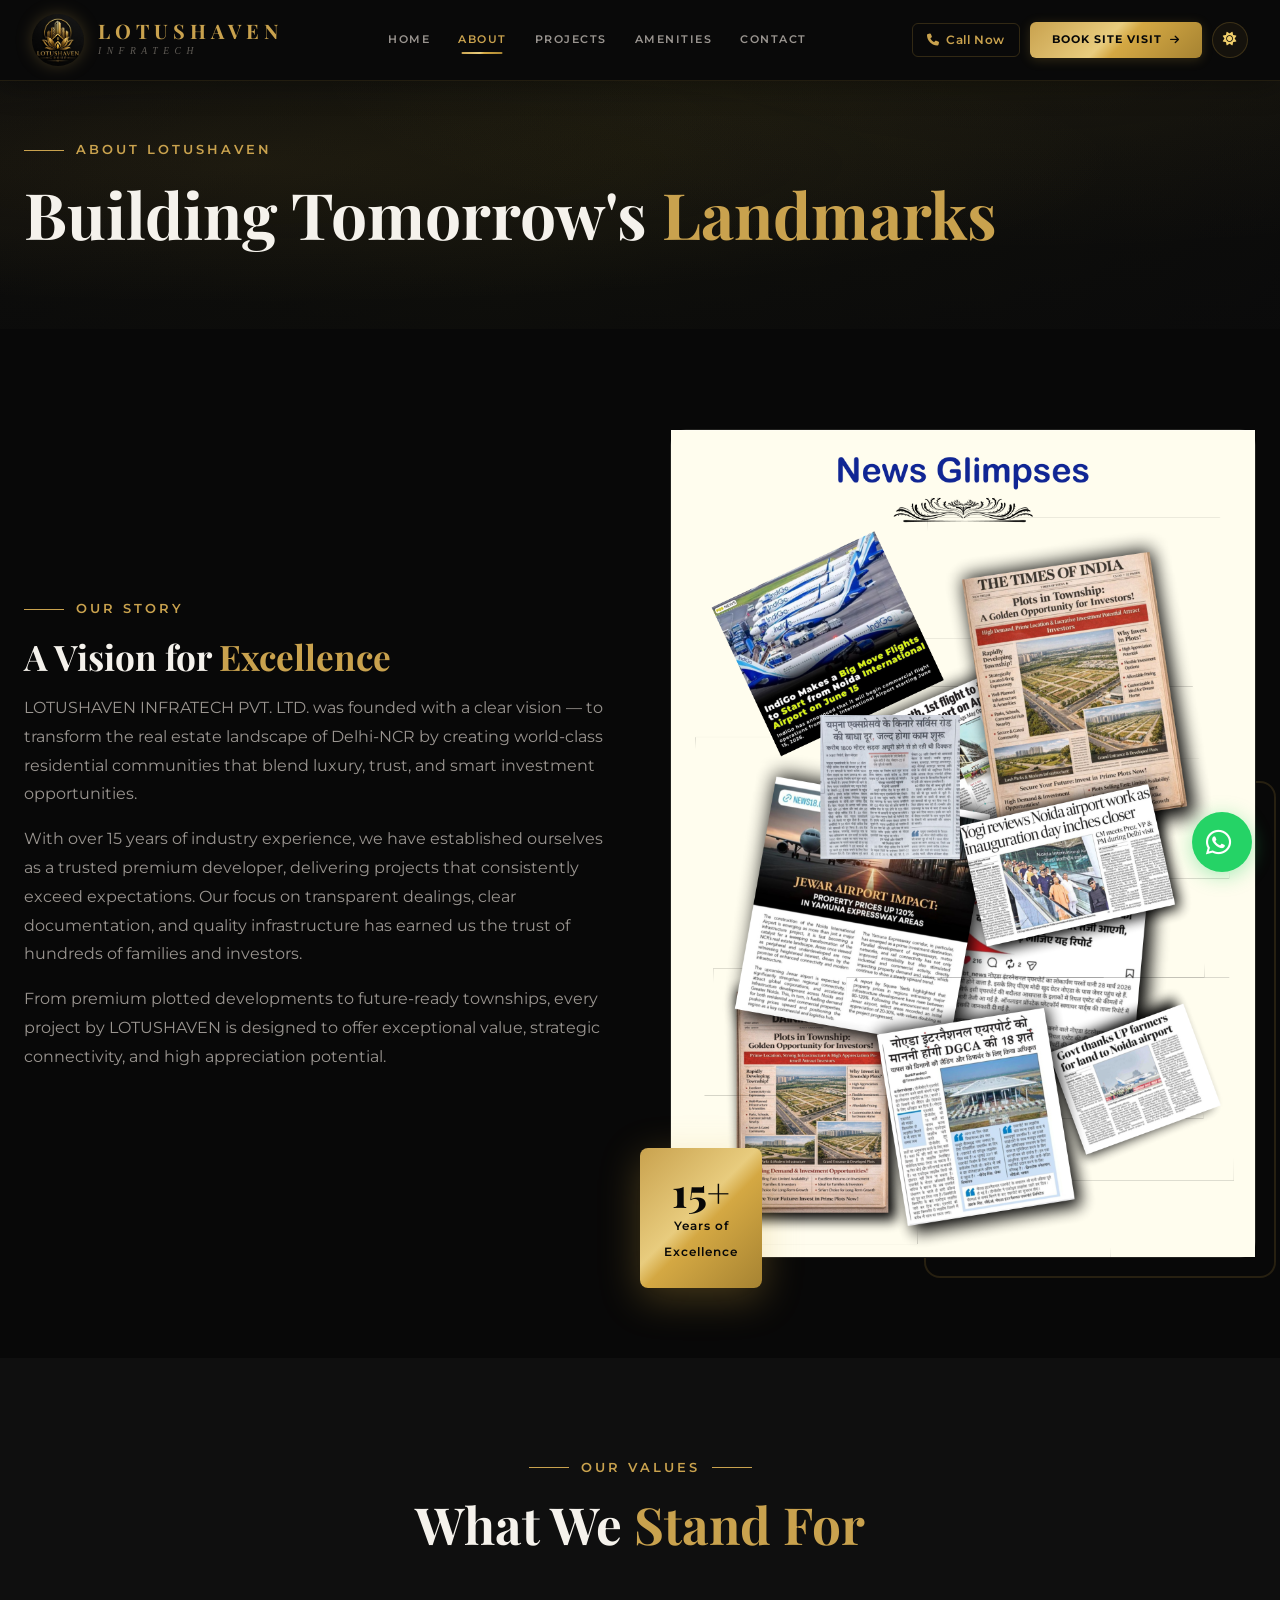
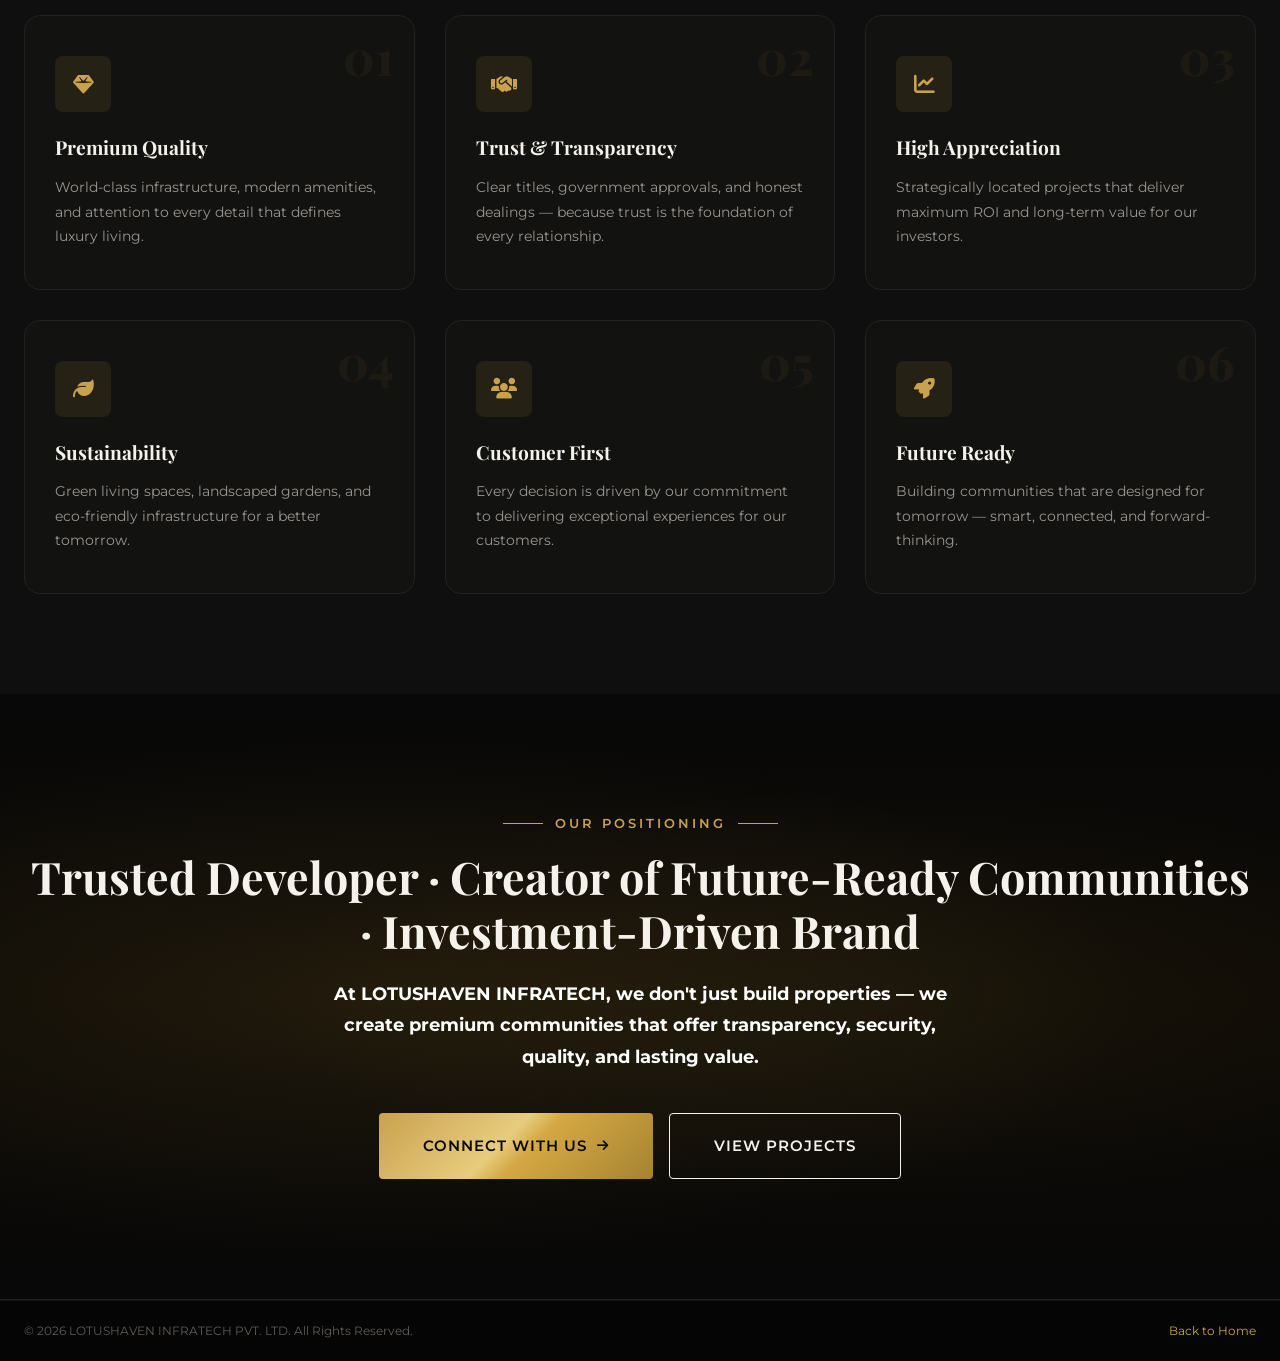
==== commit d12fca56: "Add WhatsApp label on hover to whatsapp-float button" ====
--- a/pages/about.html
+++ b/pages/about.html
@@ -186,7 +186,7 @@
         </div>
     </footer>
 
-    <a href="https://wa.me/919258041488" class="whatsapp-float" target="_blank"><i class="fab fa-whatsapp"></i></a>
+    <a href="https://wa.me/919258041488" class="whatsapp-float" target="_blank"><i class="fab fa-whatsapp"></i><span class="whatsapp-label">WhatsApp</span></a>
 
     <script>
     document.addEventListener('DOMContentLoaded', () => {
--- a/css/style.css
+++ b/css/style.css
@@ -1788,16 +1788,35 @@
     display: flex;
     align-items: center;
     justify-content: center;
+    gap: 8px;
     color: white;
     font-size: 1.8rem;
     box-shadow: 0 4px 20px rgba(37, 211, 102, 0.4);
     z-index: 999;
-    transition: var(--transition);
+    transition: width 0.3s ease, border-radius 0.3s ease, transform 0.3s ease, box-shadow 0.3s ease;
     animation: whatsappPulse 2s infinite;
+    text-decoration: none;
+    overflow: hidden;
+    white-space: nowrap;
+}
+.whatsapp-float .whatsapp-label {
+    font-size: 1rem;
+    font-weight: 600;
+    opacity: 0;
+    max-width: 0;
+    transition: opacity 0.3s ease, max-width 0.3s ease;
+    overflow: hidden;
 }
 .whatsapp-float:hover {
-    transform: scale(1.1);
+    width: auto;
+    padding: 0 20px 0 16px;
+    border-radius: 30px;
+    transform: scale(1.05);
     box-shadow: 0 6px 30px rgba(37, 211, 102, 0.5);
+}
+.whatsapp-float:hover .whatsapp-label {
+    opacity: 1;
+    max-width: 100px;
 }
 
 /* ============================
@@ -2226,8 +2245,8 @@
 
 [data-theme="light"] .hero-scroll-indicator span { color: #777; }
 [data-theme="light"] .stat-label { color: #FFFFFF; font-weight: 600; }
-[data-theme="light"] .stat-number,
-[data-theme="light"] .text-gold { color: #FFFFFF; }
+[data-theme="light"] .stat-number { color: #FFFFFF; }
+[data-theme="light"] .text-gold { color: var(--gold); }
 [data-theme="light"] .stat-suffix { color: #FFFFFF; }
 
 [data-theme="light"] .map-landmark {
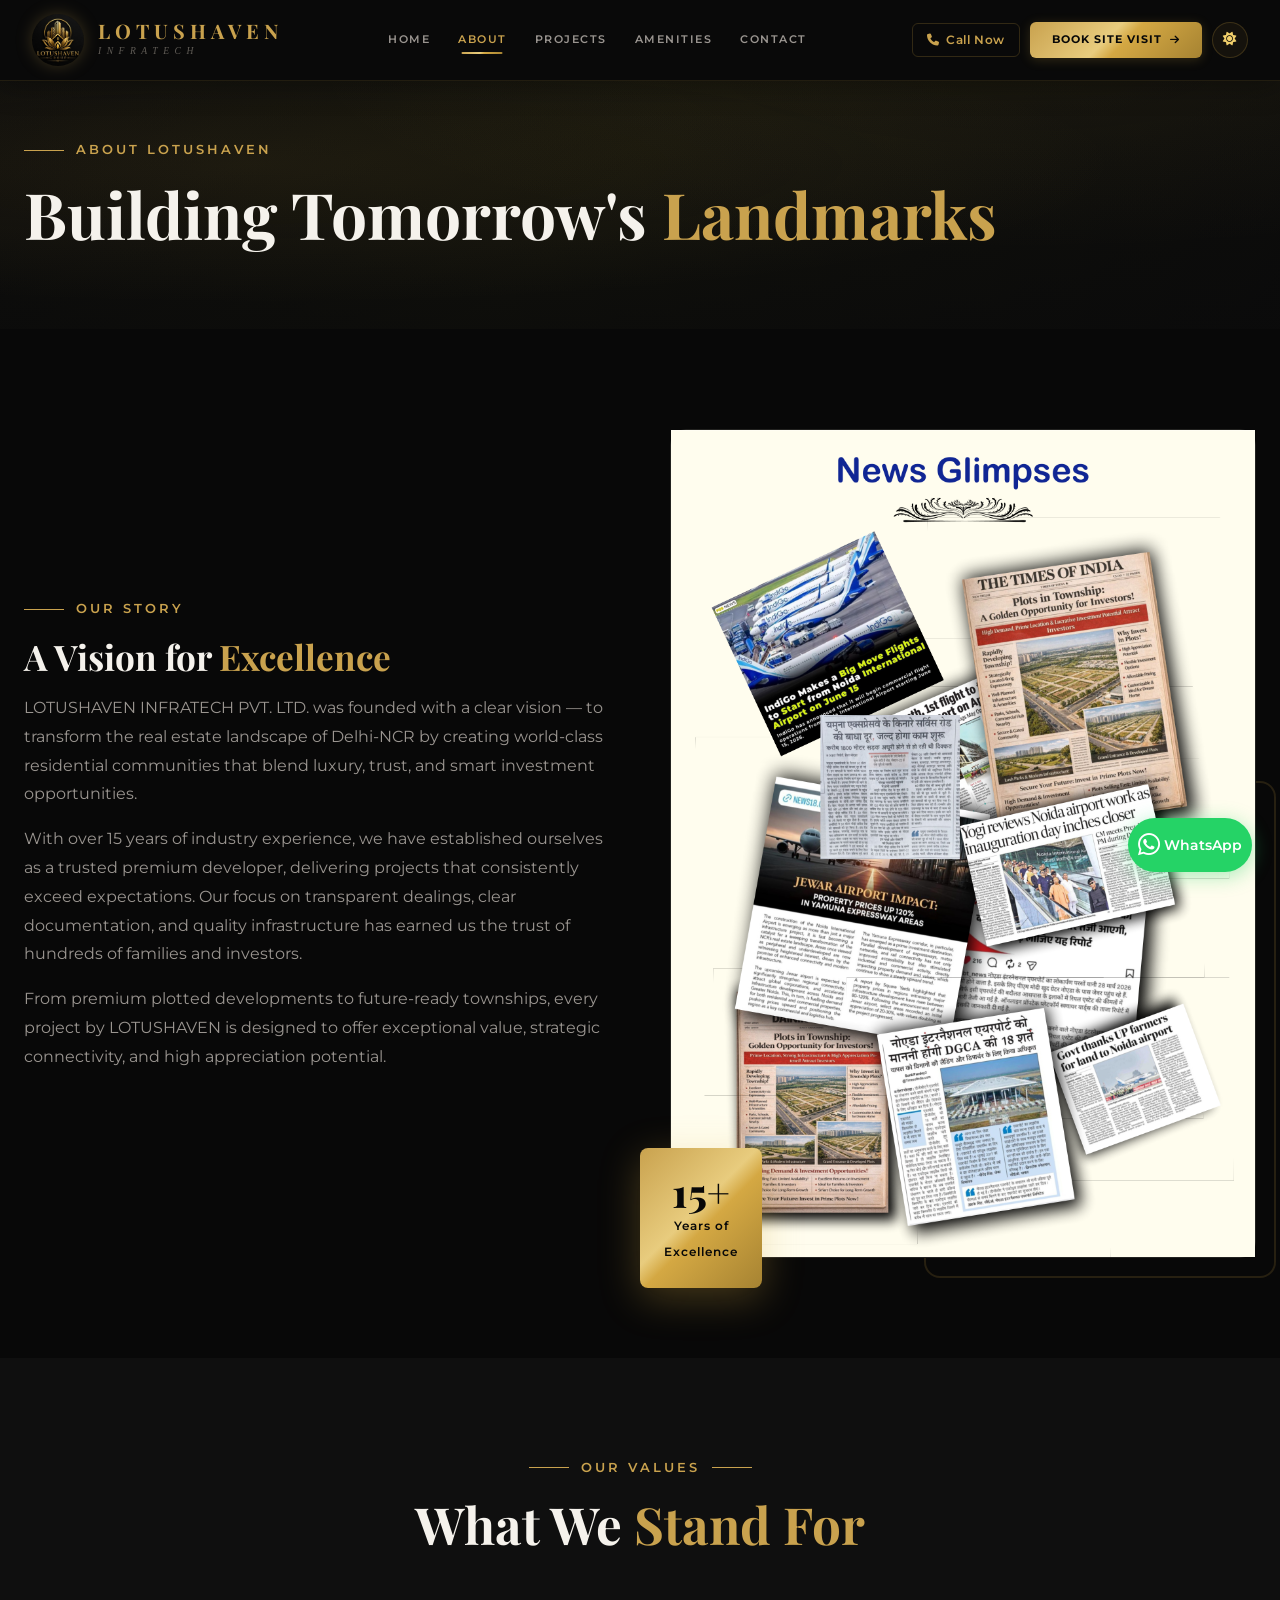
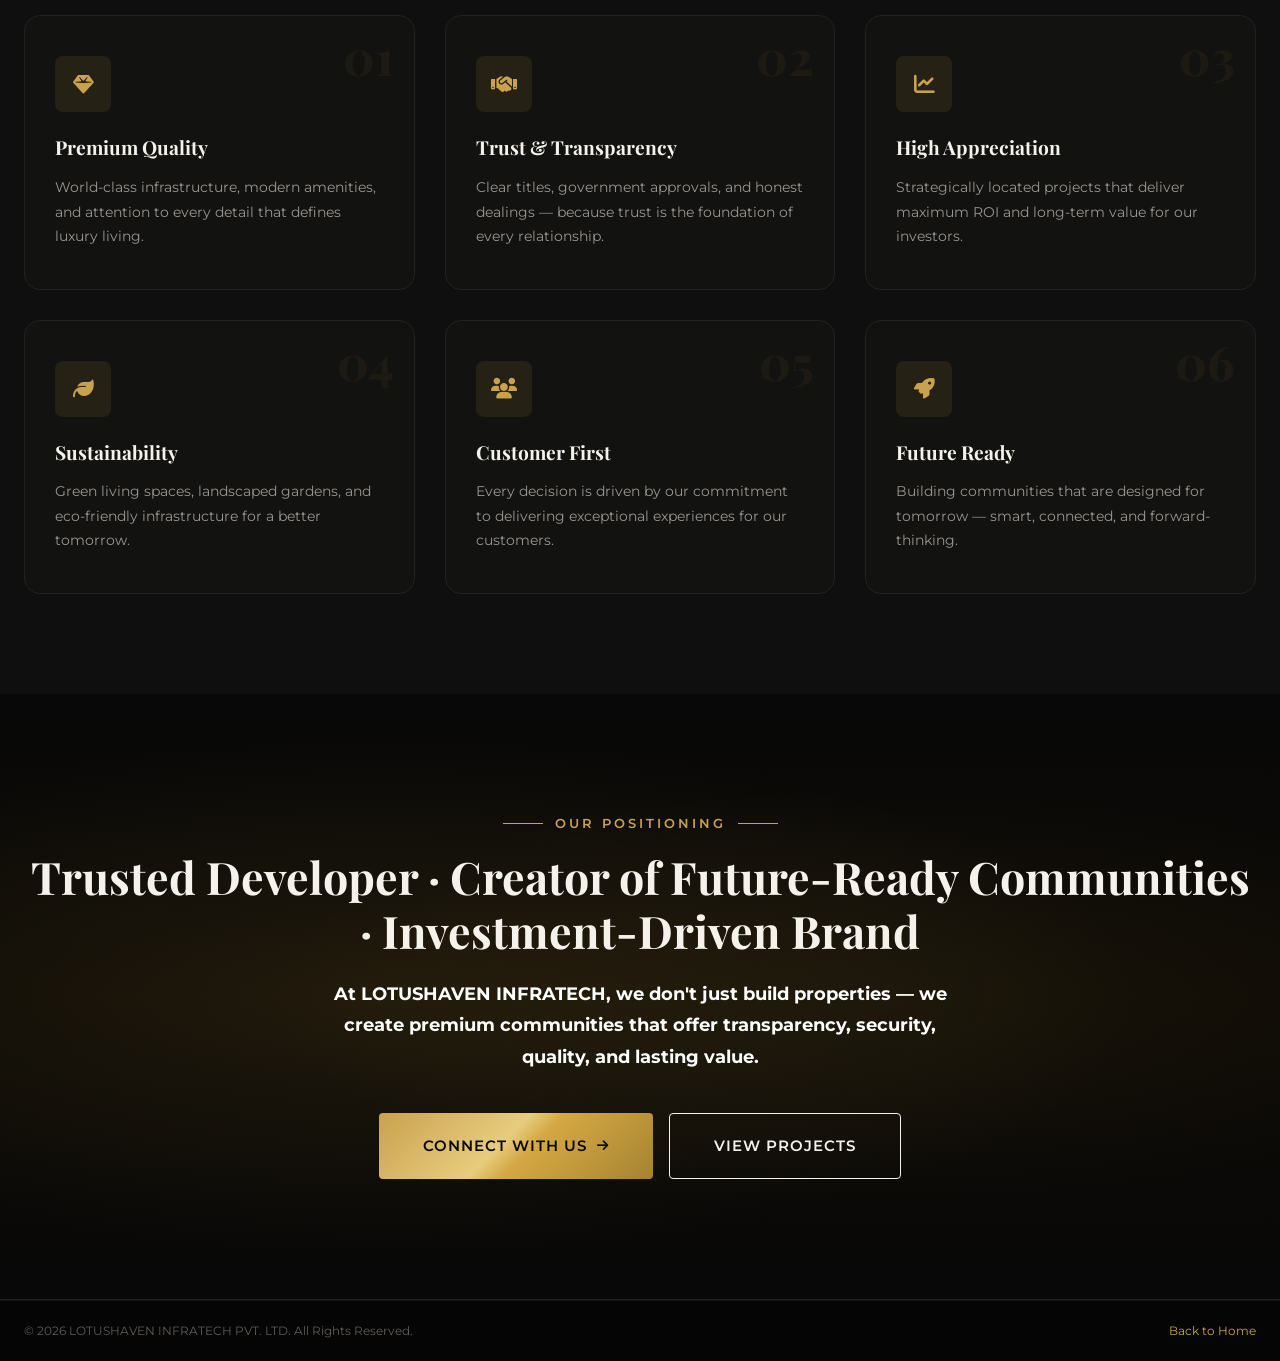
==== commit 2f7f013e: "Add clean URLs, Google Sheets lead capture, and new hero video - Add .htaccess with clean URL rewrit" ====
--- a/pages/about.html
+++ b/pages/about.html
@@ -1,6 +1,21 @@
 <!DOCTYPE html>
 <html lang="en" data-theme="dark">
 <head>
+    <!-- Google Tag Manager -->
+<script>(function(w,d,s,l,i){w[l]=w[l]||[];w[l].push({'gtm.start':
+new Date().getTime(),event:'gtm.js'});var f=d.getElementsByTagName(s)[0],
+j=d.createElement(s),dl=l!='dataLayer'?'&l='+l:'';j.async=true;j.src=
+'https://www.googletagmanager.com/gtm.js?id='+i+dl;f.parentNode.insertBefore(j,f);
+})(window,document,'script','dataLayer','GTM-W7X9JHMR');</script>
+<!-- End Google Tag Manager -->
+<!-- Google tag (gtag.js) -->
+<script async src="https://www.googletagmanager.com/gtag/js?id=G-ZTCFP4T9TC"></script>
+<script>
+  window.dataLayer = window.dataLayer || [];
+  function gtag(){dataLayer.push(arguments);}
+  gtag('js', new Date());
+  gtag('config', 'G-ZTCFP4T9TC');
+</script>
     <meta charset="UTF-8">
     <meta name="viewport" content="width=device-width, initial-scale=1.0">
     <title>About Us — LOTUSHAVEN INFRATECH PVT. LTD.</title>
@@ -9,15 +24,19 @@
     <link rel="preconnect" href="https://fonts.gstatic.com" crossorigin>
     <link href="https://fonts.googleapis.com/css2?family=Playfair+Display:ital,wght@0,400;0,500;0,600;0,700;0,800;1,400&family=Montserrat:wght@300;400;500;600;700;800&family=Raleway:wght@200;300;400;500;600;700&display=swap" rel="stylesheet">
     <link rel="stylesheet" href="https://cdnjs.cloudflare.com/ajax/libs/font-awesome/6.5.1/css/all.min.css">
-    <link rel="stylesheet" href="../css/style.css">
-    <link rel="stylesheet" href="../css/animations.css">
+    <link rel="stylesheet" href="../css/style.css?v=2">
+    <link rel="stylesheet" href="../css/animations.css?v=2">
 </head>
 <body>
+    <!-- Google Tag Manager (noscript) -->
+<noscript><iframe src="https://www.googletagmanager.com/ns.html?id=GTM-W7X9JHMR"
+height="0" width="0" style="display:none;visibility:hidden"></iframe></noscript>
+<!-- End Google Tag Manager (noscript) -->
 
     <!-- NAVIGATION -->
     <header id="navbar" class="navbar scrolled">
         <div class="nav-container">
-            <a href="../index.html" class="nav-logo">
+            <a href="/" class="nav-logo">
                 <div class="nav-logo-icon">
                     <img src="../images/logo.jpeg" alt="LOTUSHAVEN Logo" style="width:100%;height:100%;object-fit:contain;border-radius:50%;">
                 </div>
@@ -27,15 +46,15 @@
                 </div>
             </a>
             <nav class="nav-links">
-                <a href="../index.html" class="nav-link">Home</a>
-                <a href="../index.html#about" class="nav-link active">About</a>
-                <a href="../index.html#projects" class="nav-link">Projects</a>
-                <a href="../index.html#amenities" class="nav-link">Amenities</a>
-                <a href="contact.html" class="nav-link">Contact</a>
+                <a href="/" class="nav-link">Home</a>
+                <a href="/#about" class="nav-link active">About</a>
+                <a href="/#projects" class="nav-link">Projects</a>
+                <a href="/#amenities" class="nav-link">Amenities</a>
+                <a href="/contact" class="nav-link">Contact</a>
             </nav>
             <div class="nav-actions">
                 <a href="tel:+919258041488" class="nav-cta-call"><i class="fas fa-phone"></i> <span>Call Now</span></a>
-                <a href="contact.html" class="nav-cta-btn"><span>Book Site Visit</span> <i class="fas fa-arrow-right"></i></a>
+                <a href="/contact" class="nav-cta-btn"><span>Book Site Visit</span> <i class="fas fa-arrow-right"></i></a>
                 <button class="theme-toggle" id="themeToggle" aria-label="Toggle Day/Night Mode">
                     <i class="fas fa-sun theme-icon-sun"></i>
                     <i class="fas fa-moon theme-icon-moon"></i>
@@ -45,11 +64,11 @@
         </div>
         <div class="mobile-menu" id="mobileMenu">
             <div class="mobile-menu-inner">
-                <a href="../index.html" class="mobile-link">Home</a>
-                <a href="../index.html#about" class="mobile-link">About Us</a>
-                <a href="../index.html#projects" class="mobile-link">Projects</a>
-                <a href="../index.html#amenities" class="mobile-link">Amenities</a>
-                <a href="contact.html" class="mobile-link">Contact</a>
+                <a href="/" class="mobile-link">Home</a>
+                <a href="/#about" class="mobile-link">About Us</a>
+                <a href="/#projects" class="mobile-link">Projects</a>
+                <a href="/#amenities" class="mobile-link">Amenities</a>
+                <a href="/contact" class="mobile-link">Contact</a>
             </div>
         </div>
     </header>
@@ -167,8 +186,8 @@
                     communities that offer transparency, security, quality, and lasting value.
                 </p>
                 <div class="invest-ctas reveal-up" data-delay="0.3">
-                    <a href="contact.html" class="btn btn-primary btn-lg"><span>Connect With Us</span> <i class="fas fa-arrow-right"></i></a>
-                    <a href="rukmani-vihar.html" class="btn btn-outline btn-lg"><span>View Projects</span></a>
+                    <a href="/contact" class="btn btn-primary btn-lg"><span>Connect With Us</span> <i class="fas fa-arrow-right"></i></a>
+                    <a href="/rukmani-vihar" class="btn btn-outline btn-lg"><span>View Projects</span></a>
                 </div>
             </div>
         </div>
@@ -180,7 +199,7 @@
             <div class="container">
                 <div class="footer-bottom-inner">
                     <p>&copy; 2026 LOTUSHAVEN INFRATECH PVT. LTD. All Rights Reserved.</p>
-                    <p><a href="../index.html" style="color:var(--gold);">Back to Home</a></p>
+                    <p><a href="/" style="color:var(--gold);">Back to Home</a></p>
                 </div>
             </div>
         </div>
--- a/css/style.css
+++ b/css/style.css
@@ -69,7 +69,7 @@
 
 /* --- Reset & Base --- */
 *, *::before, *::after { margin: 0; padding: 0; box-sizing: border-box; }
-html { scroll-behavior: smooth; font-size: 16px; }
+html { scroll-behavior: smooth; font-size: 16px; overflow-x: hidden; }
 body {
     font-family: var(--font-sans);
     background: var(--black);
@@ -1782,41 +1782,32 @@
 .whatsapp-float {
     position: fixed;
     bottom: 28px; right: 28px;
-    width: 60px; height: 60px;
     background: #25D366;
-    border-radius: 50%;
-    display: flex;
-    align-items: center;
-    justify-content: center;
-    gap: 8px;
+    border-radius: 28px;
     color: white;
-    font-size: 1.8rem;
+    text-decoration: none;
+    z-index: 999;
     box-shadow: 0 4px 20px rgba(37, 211, 102, 0.4);
-    z-index: 999;
-    transition: width 0.3s ease, border-radius 0.3s ease, transform 0.3s ease, box-shadow 0.3s ease;
-    animation: whatsappPulse 2s infinite;
-    text-decoration: none;
-    overflow: hidden;
+    transition: box-shadow 0.3s ease;
+    display: inline-flex;
+    align-items: center;
+    padding: 0 10px;
+    height: 54px;
+    gap: 4px;
+}
+.whatsapp-float i {
+    font-size: 1.6rem;
+    line-height: 1;
+    display: inline-block;
+}
+.whatsapp-float .whatsapp-label {
+    font-size: 0.9rem;
+    font-weight: 600;
+    line-height: 1;
     white-space: nowrap;
 }
-.whatsapp-float .whatsapp-label {
-    font-size: 1rem;
-    font-weight: 600;
-    opacity: 0;
-    max-width: 0;
-    transition: opacity 0.3s ease, max-width 0.3s ease;
-    overflow: hidden;
-}
 .whatsapp-float:hover {
-    width: auto;
-    padding: 0 20px 0 16px;
-    border-radius: 30px;
-    transform: scale(1.05);
     box-shadow: 0 6px 30px rgba(37, 211, 102, 0.5);
-}
-.whatsapp-float:hover .whatsapp-label {
-    opacity: 1;
-    max-width: 100px;
 }
 
 /* ============================
@@ -1995,10 +1986,14 @@
 
     /* WhatsApp float mobile */
     .whatsapp-float {
-        width: 50px; height: 50px;
-        font-size: 1.5rem;
-        bottom: 20px; right: 20px;
+        padding: 0 12px;
+        height: 40px;
+        gap: 5px;
+        border-radius: 20px;
+        bottom: 16px; right: 12px;
     }
+    .whatsapp-float i { font-size: 1.2rem; }
+    .whatsapp-float .whatsapp-label { font-size: 0.8rem; display: inline; }
     .back-to-top {
         width: 36px; height: 36px;
         bottom: 20px; right: 80px;
--- a/css/animations.css
+++ b/css/animations.css
@@ -79,8 +79,8 @@
 }
 
 @keyframes whatsappPulse {
-    0%, 100% { box-shadow: 0 4px 20px rgba(37, 211, 102, 0.4); }
-    50% { box-shadow: 0 4px 30px rgba(37, 211, 102, 0.6), 0 0 0 10px rgba(37, 211, 102, 0.1); }
+    0%, 100% { box-shadow: 0 4px 20px rgba(37, 211, 102, 0.4); transform: scale(1); }
+    50% { box-shadow: 0 4px 30px rgba(37, 211, 102, 0.6), 0 0 0 12px rgba(37, 211, 102, 0.15); transform: scale(1.05); }
 }
 
 @keyframes heroFloat1 {
